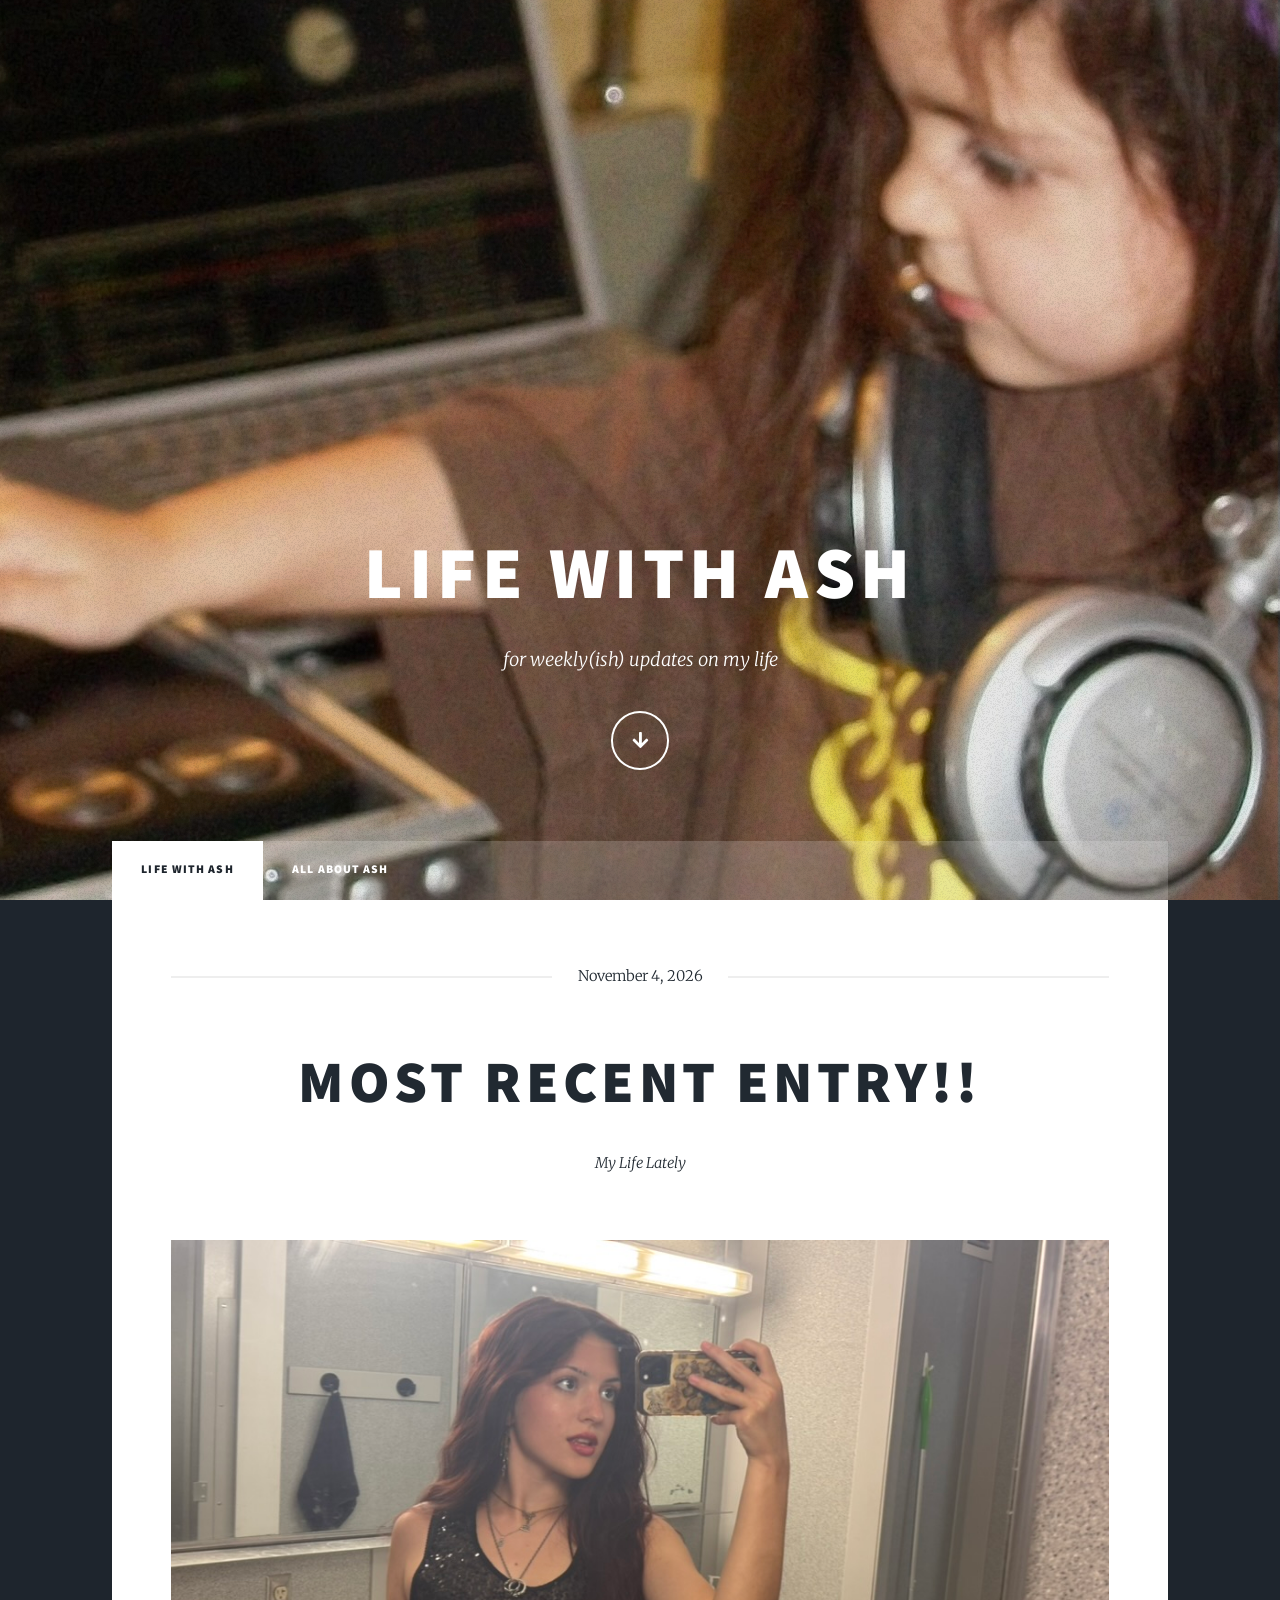
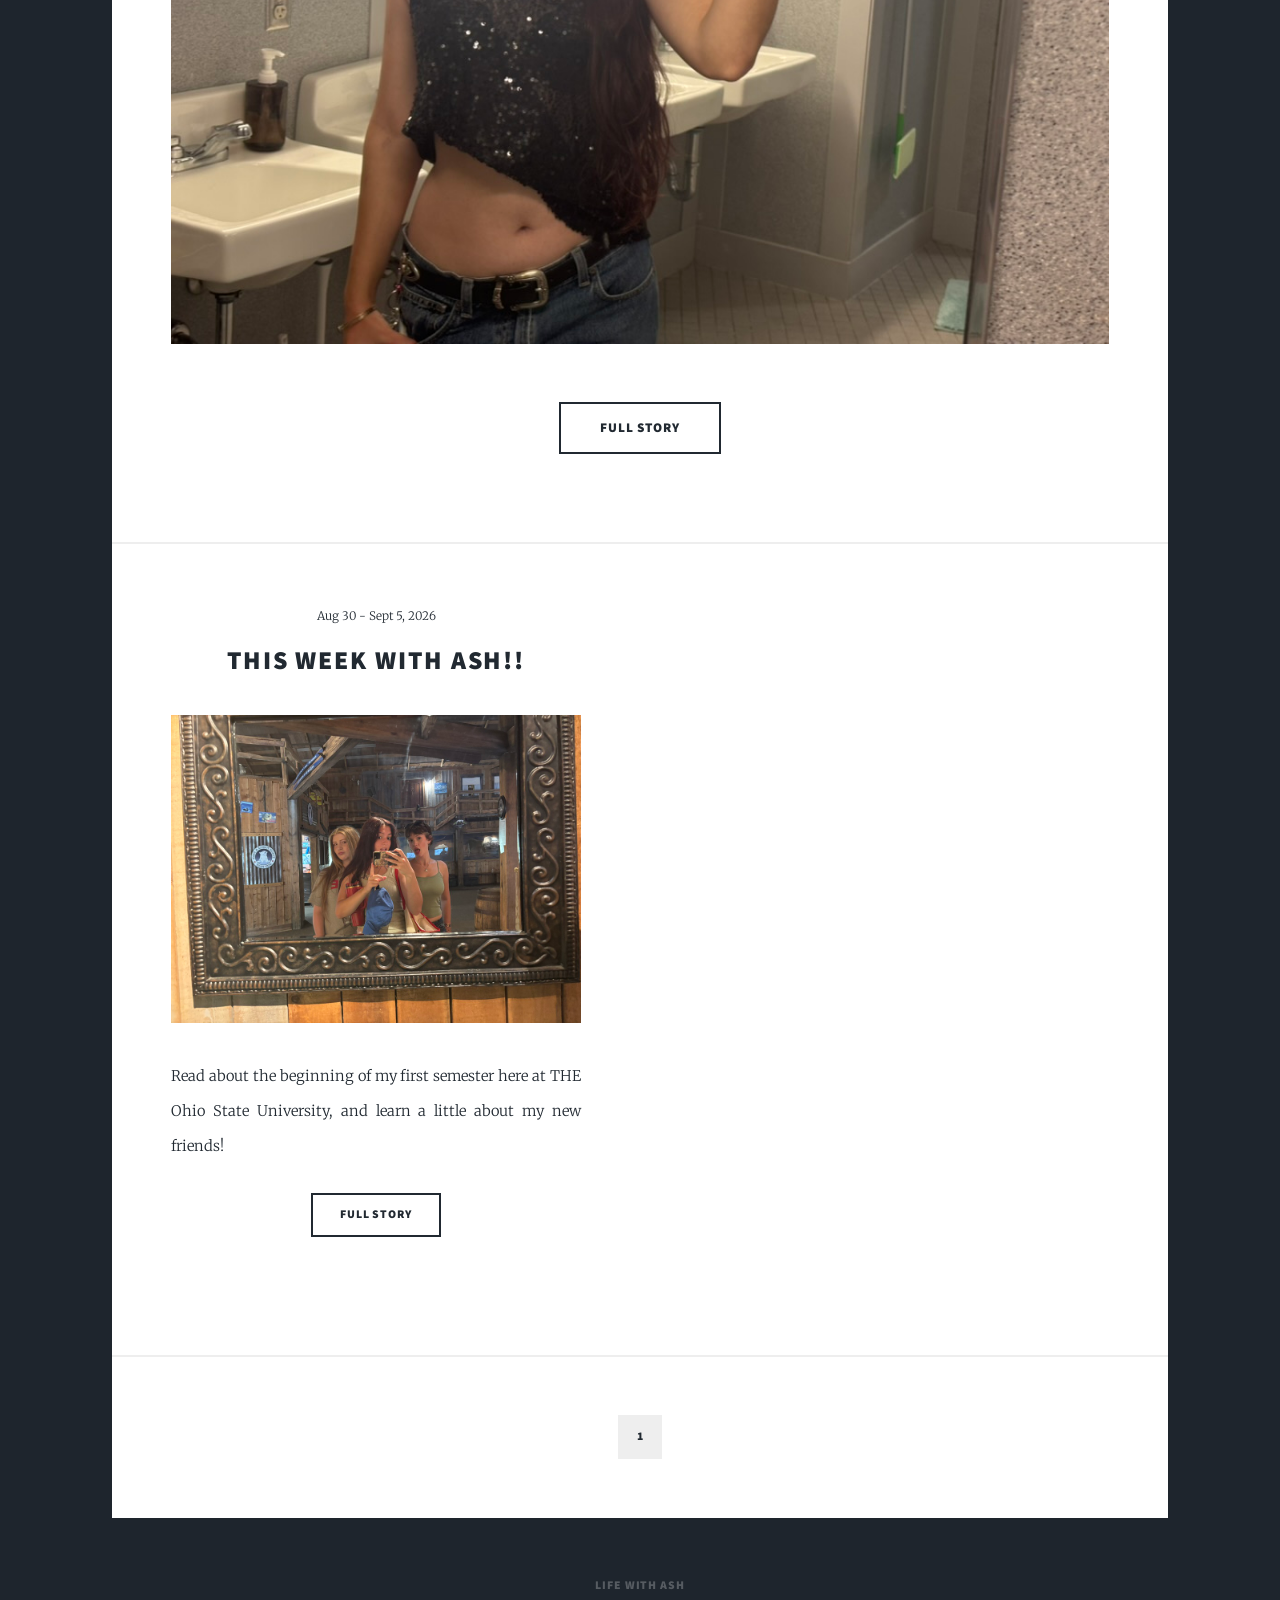
==== index.html @ 91c9fa47 "Third Commit" ====
<!DOCTYPE HTML>
<!--
	Massively by HTML5 UP
	html5up.net | @ajlkn
	Free for personal and commercial use under the CCA 3.0 license (html5up.net/license)
-->
<html>
	<head>
		<title>Life with Ash</title>
		<meta charset="utf-8" />
		<meta name="viewport" content="width=device-width, initial-scale=1, user-scalable=no" />
		<link rel="stylesheet" href="assets/css/main.css" />
		<noscript><link rel="stylesheet" href="assets/css/noscript.css" /></noscript>
	</head>
	<body class="is-preload">

		<!-- Wrapper -->
			<div id="wrapper" class="fade-in">

				<!-- Intro -->
					<div id="intro">
						<h1>Life with Ash</h1>
						<p>for weekly(ish) updates on my life</p>
						<ul class="actions">
							<li><a href="#header" class="button icon solid solo fa-arrow-down scrolly">Continue</a></li>
						</ul>
					</div>

				<!-- Header -->
					<header id="header">
						<a href="index.html" class="logo">Life with Ash</a>
					</header>

				<!-- Nav -->
					<nav id="nav">
						<ul class="links">
							<li class="active"><a href="index.html">Life with Ash</a></li>
							<li><a href="all-about-ash.html">All About Ash</a></li>
						</ul>
					</nav>

				<!-- Main -->
					<div id="main">

						<!-- Featured Post -->
							<article class="post featured">
								<header class="major">
									<span class="date">November 4, 2026</span>
									<h2><a href="second-entry.html">Most Recent Entry!!</a></h2>
									<p>My Life Lately</p>
								</header>
								<a href="second-entry.html" class="image main"><img src="images/SecondEntry/diva.jpeg" alt="" /></a>
								<ul class="actions special">
									<li><a href="second-entry.html" class="button large">Full Story</a></li>
								</ul>
							</article>

						<!-- Posts -->
							<section class="posts">
								<article>
									<header>
										<span class="date">Aug 30 - Sept 5, 2026</span>
										<h2><a href="first-entry.html">This Week With Ash!!</a></h2>
									</header>
									<a href="first-entry.html" class="image fit"><img src="images/FirstEntry/zoo-pic.jpeg" alt="" /></a>
									<p>Read about the beginning of my first semester here at THE Ohio State University, and learn a little about my new friends!</p>
									<ul class="actions special">
										<li><a href="first-entry.html" class="button">Full Story</a></li>
									</ul>
								</article>
							</section>

						<!-- Footer -->
							<footer>
								<div class="pagination">
									<!--<a href="#" class="previous">Prev</a>-->
									<a href="#" class="page active">1</a>
								</div>
							</footer>

					</div>
				<!-- Copyright -->
					<div id="copyright">
						<ul><li>Life with Ash</li></ul>
					</div>

			</div>

		<!-- Scripts -->
			<script src="assets/js/jquery.min.js"></script>
			<script src="assets/js/jquery.scrollex.min.js"></script>
			<script src="assets/js/jquery.scrolly.min.js"></script>
			<script src="assets/js/browser.min.js"></script>
			<script src="assets/js/breakpoints.min.js"></script>
			<script src="assets/js/util.js"></script>
			<script src="assets/js/main.js"></script>

	</body>
</html>
---- assets/css/main.css ----
@import url(fontawesome-all.min.css);
@import url("https://fonts.googleapis.com/css?family=Merriweather:300,700,300italic,700italic|Source+Sans+Pro:900");

/*
	Massively by HTML5 UP
	html5up.net | @ajlkn
	Free for personal and commercial use under the CCA 3.0 license (html5up.net/license)
*/

html, body, div, span, applet, object,
iframe, h1, h2, h3, h4, h5, h6, p, blockquote,
pre, a, abbr, acronym, address, big, cite,
code, del, dfn, em, img, ins, kbd, q, s, samp,
small, strike, strong, sub, sup, tt, var, b,
u, i, center, dl, dt, dd, ol, ul, li, fieldset,
form, label, legend, table, caption, tbody,
tfoot, thead, tr, th, td, article, aside,
canvas, details, embed, figure, figcaption,
footer, header, hgroup, menu, nav, output, ruby,
section, summary, time, mark, audio, video {
	margin: 0;
	padding: 0;
	border: 0;
	font-size: 100%;
	font: inherit;
	vertical-align: baseline;}

article, aside, details, figcaption, figure,
footer, header, hgroup, menu, nav, section {
	display: block;}

body {
	line-height: 1;
}

ol, ul {
	list-style: none;
}

blockquote, q {
	quotes: none;
}

	blockquote:before, blockquote:after, q:before, q:after {
		content: '';
		content: none;
	}

table {
	border-collapse: collapse;
	border-spacing: 0;
}

body {
	-webkit-text-size-adjust: none;
}

mark {
	background-color: transparent;
	color: inherit;
}

input::-moz-focus-inner {
	border: 0;
	padding: 0;
}

input, select, textarea {
	-moz-appearance: none;
	-webkit-appearance: none;
	-ms-appearance: none;
	appearance: none;
}

/* Basic */

	@-ms-viewport {
		width: device-width;
	}

	body {
		-ms-overflow-style: scrollbar;
	}

	@media screen and (max-width: 480px) {

		html, body {
			min-width: 320px;
		}

	}

	html {
		box-sizing: border-box;
	}

	*, *:before, *:after {
		box-sizing: inherit;
	}

	body {
		background-color: #1e252d;
	}

		body.is-preload *, body.is-preload *:before, body.is-preload *:after {
			-moz-animation: none !important;
			-webkit-animation: none !important;
			-ms-animation: none !important;
			animation: none !important;
			-moz-transition: none !important;
			-webkit-transition: none !important;
			-ms-transition: none !important;
			transition: none !important;
		}

/* Type */

	html {
		font-size: 16pt;
	}

		@media screen and (max-width: 1680px) {

			html {
				font-size: 12pt;
			}

		}

		@media screen and (max-width: 1280px) {

			html {
				font-size: 11pt;
			}

		}

		@media screen and (max-width: 360px) {

			html {
				font-size: 10pt;
			}

		}

	body {
		color: #212931;
	}

	body, input, select, textarea {
		font-family: "Merriweather", Georgia, serif;
		font-weight: 300;
		font-size: 1rem;
		line-height: 2.375;
	}

	a {
		-moz-transition: color 0.2s ease-in-out, background-color 0.2s ease-in-out, border-color 0.2s ease-in-out, box-shadow 0.2s ease-in-out;
		-webkit-transition: color 0.2s ease-in-out, background-color 0.2s ease-in-out, border-color 0.2s ease-in-out, box-shadow 0.2s ease-in-out;
		-ms-transition: color 0.2s ease-in-out, background-color 0.2s ease-in-out, border-color 0.2s ease-in-out, box-shadow 0.2s ease-in-out;
		transition: color 0.2s ease-in-out, background-color 0.2s ease-in-out, border-color 0.2s ease-in-out, box-shadow 0.2s ease-in-out;
		border-bottom: dotted 1px;
		text-decoration: none;
	}

		a:hover {
			border-bottom-color: transparent;
		}

	strong, b {
		font-weight: 600;
	}

	em, i {
		font-style: italic;
	}

	p {
		text-align: justify;
		margin: 0 0 2rem 0;
	}

	h1, h2, h3, h4, h5, h6 {
		font-family: "Source Sans Pro", Helvetica, sans-serif;
		font-weight: 900;
		line-height: 1.5;
		letter-spacing: 0.075em;
		text-transform: uppercase;
		margin: 0 0 1rem 0;
	}

		h1 a, h2 a, h3 a, h4 a, h5 a, h6 a {
			border-bottom: 0;
			color: inherit;
			text-decoration: none;
		}

	h1 {
		font-size: 4rem;
		line-height: 1.1;
		margin: 0 0 2rem 0;
	}

	h2 {
		font-size: 1.75rem;
		line-height: 1.3;
		margin: 0 0 1.5rem 0;
	}

	h3 {
		font-size: 1.25rem;
		margin: 0 0 1.5rem 0;
	}

	h4 {
		font-size: 1rem;
	}

	h5 {
		font-size: 0.9rem;
	}

	h6 {
		font-size: 0.8rem;
	}

	sub {
		font-size: 0.8rem;
		position: relative;
		top: 0.5rem;
	}

	sup {
		font-size: 0.8rem;
		position: relative;
		top: -0.5rem;
	}

	blockquote {
		border-left: solid 4px;
		font-style: italic;
		margin: 0 0 2rem 0;
		padding: 0.5rem 0 0.5rem 2rem;
	}

	code {
		border: solid 2px;
		font-family: "Courier New", monospace;
		font-size: 0.9rem;
		margin: 0 0.25rem;
		padding: 0.25rem 0.65rem;
	}

	pre {
		-webkit-overflow-scrolling: touch;
		font-family: "Courier New", monospace;
		font-size: 0.9rem;
		margin: 0 0 2rem 0;
	}

		pre code {
			display: block;
			line-height: 1.75;
			padding: 1rem 1.5rem;
			overflow-x: auto;
		}

	hr {
		border: 0;
		border-bottom: solid 2px;
		margin: 3rem 0;
	}

		hr.major {
			margin: 5rem 0;
		}

	.align-left {
		text-align: left;
	}

	.align-center {
		text-align: center;
	}

	.align-right {
		text-align: right;
	}

	input, select, textarea {
		color: #212931;
	}

	a {
		color: #212931;
		border-bottom-color: rgba(33, 41, 49, 0.5);
	}

		a:hover {
			border-bottom-color: transparent;
			color: #18bfef !important;
		}

	strong, b {
		color: #212931;
	}

	h1, h2, h3, h4, h5, h6 {
		color: #212931;
	}

	blockquote {
		border-left-color: #eeeeee;
	}

	code {
		background: rgba(220, 220, 220, 0.25);
		border-color: #eeeeee;
	}

	hr {
		border-bottom-color: #eeeeee;
	}

/* Row */

	.row {
		display: flex;
		flex-wrap: wrap;
		box-sizing: border-box;
		align-items: stretch;
	}

		.row > * {
			box-sizing: border-box;
		}

		.row.gtr-uniform > * > :last-child {
			margin-bottom: 0;
		}

		.row.aln-left {
			justify-content: flex-start;
		}

		.row.aln-center {
			justify-content: center;
		}

		.row.aln-right {
			justify-content: flex-end;
		}

		.row.aln-top {
			align-items: flex-start;
		}

		.row.aln-middle {
			align-items: center;
		}

		.row.aln-bottom {
			align-items: flex-end;
		}

		.row > .imp {
			order: -1;
		}

		.row > .col-1 {
			width: 8.33333%;
		}

		.row > .off-1 {
			margin-left: 8.33333%;
		}

		.row > .col-2 {
			width: 16.66667%;
		}

		.row > .off-2 {
			margin-left: 16.66667%;
		}

		.row > .col-3 {
			width: 25%;
		}

		.row > .off-3 {
			margin-left: 25%;
		}

		.row > .col-4 {
			width: 33.33333%;
		}

		.row > .off-4 {
			margin-left: 33.33333%;
		}

		.row > .col-5 {
			width: 41.66667%;
		}

		.row > .off-5 {
			margin-left: 41.66667%;
		}

		.row > .col-6 {
			width: 50%;
		}

		.row > .off-6 {
			margin-left: 50%;
		}

		.row > .col-7 {
			width: 58.33333%;
		}

		.row > .off-7 {
			margin-left: 58.33333%;
		}

		.row > .col-8 {
			width: 66.66667%;
		}

		.row > .off-8 {
			margin-left: 66.66667%;
		}

		.row > .col-9 {
			width: 75%;
		}

		.row > .off-9 {
			margin-left: 75%;
		}

		.row > .col-10 {
			width: 83.33333%;
		}

		.row > .off-10 {
			margin-left: 83.33333%;
		}

		.row > .col-11 {
			width: 91.66667%;
		}

		.row > .off-11 {
			margin-left: 91.66667%;
		}

		.row > .col-12 {
			width: 100%;
		}

		.row > .off-12 {
			margin-left: 100%;
		}

		.row.gtr-0 {
			margin-top: 0;
			margin-left: 0rem;
		}

			.row.gtr-0 > * {
				padding: 0 0 0 0rem;
			}

			.row.gtr-0.gtr-uniform {
				margin-top: 0rem;
			}

				.row.gtr-0.gtr-uniform > * {
					padding-top: 0rem;
				}

		.row.gtr-25 {
			margin-top: 0;
			margin-left: -0.375rem;
		}

			.row.gtr-25 > * {
				padding: 0 0 0 0.375rem;
			}

			.row.gtr-25.gtr-uniform {
				margin-top: -0.375rem;
			}

				.row.gtr-25.gtr-uniform > * {
					padding-top: 0.375rem;
				}

		.row.gtr-50 {
			margin-top: 0;
			margin-left: -0.75rem;
		}

			.row.gtr-50 > * {
				padding: 0 0 0 0.75rem;
			}

			.row.gtr-50.gtr-uniform {
				margin-top: -0.75rem;
			}

				.row.gtr-50.gtr-uniform > * {
					padding-top: 0.75rem;
				}

		.row {
			margin-top: 0;
			margin-left: -1.5rem;
		}

			.row > * {
				padding: 0 0 0 1.5rem;
			}

			.row.gtr-uniform {
				margin-top: -1.5rem;
			}

				.row.gtr-uniform > * {
					padding-top: 1.5rem;
				}

		.row.gtr-150 {
			margin-top: 0;
			margin-left: -2.25rem;
		}

			.row.gtr-150 > * {
				padding: 0 0 0 2.25rem;
			}

			.row.gtr-150.gtr-uniform {
				margin-top: -2.25rem;
			}

				.row.gtr-150.gtr-uniform > * {
					padding-top: 2.25rem;
				}

		.row.gtr-200 {
			margin-top: 0;
			margin-left: -3rem;
		}

			.row.gtr-200 > * {
				padding: 0 0 0 3rem;
			}

			.row.gtr-200.gtr-uniform {
				margin-top: -3rem;
			}

				.row.gtr-200.gtr-uniform > * {
					padding-top: 3rem;
				}

		@media screen and (max-width: 1680px) {

			.row {
				display: flex;
				flex-wrap: wrap;
				box-sizing: border-box;
				align-items: stretch;
			}

				.row > * {
					box-sizing: border-box;
				}

				.row.gtr-uniform > * > :last-child {
					margin-bottom: 0;
				}

				.row.aln-left {
					justify-content: flex-start;
				}

				.row.aln-center {
					justify-content: center;
				}

				.row.aln-right {
					justify-content: flex-end;
				}

				.row.aln-top {
					align-items: flex-start;
				}

				.row.aln-middle {
					align-items: center;
				}

				.row.aln-bottom {
					align-items: flex-end;
				}

				.row > .imp-xlarge {
					order: -1;
				}

				.row > .col-1-xlarge {
					width: 8.33333%;
				}

				.row > .off-1-xlarge {
					margin-left: 8.33333%;
				}

				.row > .col-2-xlarge {
					width: 16.66667%;
				}

				.row > .off-2-xlarge {
					margin-left: 16.66667%;
				}

				.row > .col-3-xlarge {
					width: 25%;
				}

				.row > .off-3-xlarge {
					margin-left: 25%;
				}

				.row > .col-4-xlarge {
					width: 33.33333%;
				}

				.row > .off-4-xlarge {
					margin-left: 33.33333%;
				}

				.row > .col-5-xlarge {
					width: 41.66667%;
				}

				.row > .off-5-xlarge {
					margin-left: 41.66667%;
				}

				.row > .col-6-xlarge {
					width: 50%;
				}

				.row > .off-6-xlarge {
					margin-left: 50%;
				}

				.row > .col-7-xlarge {
					width: 58.33333%;
				}

				.row > .off-7-xlarge {
					margin-left: 58.33333%;
				}

				.row > .col-8-xlarge {
					width: 66.66667%;
				}

				.row > .off-8-xlarge {
					margin-left: 66.66667%;
				}

				.row > .col-9-xlarge {
					width: 75%;
				}

				.row > .off-9-xlarge {
					margin-left: 75%;
				}

				.row > .col-10-xlarge {
					width: 83.33333%;
				}

				.row > .off-10-xlarge {
					margin-left: 83.33333%;
				}

				.row > .col-11-xlarge {
					width: 91.66667%;
				}

				.row > .off-11-xlarge {
					margin-left: 91.66667%;
				}

				.row > .col-12-xlarge {
					width: 100%;
				}

				.row > .off-12-xlarge {
					margin-left: 100%;
				}

				.row.gtr-0 {
					margin-top: 0;
					margin-left: 0rem;
				}

					.row.gtr-0 > * {
						padding: 0 0 0 0rem;
					}

					.row.gtr-0.gtr-uniform {
						margin-top: 0rem;
					}

						.row.gtr-0.gtr-uniform > * {
							padding-top: 0rem;
						}

				.row.gtr-25 {
					margin-top: 0;
					margin-left: -0.375rem;
				}

					.row.gtr-25 > * {
						padding: 0 0 0 0.375rem;
					}

					.row.gtr-25.gtr-uniform {
						margin-top: -0.375rem;
					}

						.row.gtr-25.gtr-uniform > * {
							padding-top: 0.375rem;
						}

				.row.gtr-50 {
					margin-top: 0;
					margin-left: -0.75rem;
				}

					.row.gtr-50 > * {
						padding: 0 0 0 0.75rem;
					}

					.row.gtr-50.gtr-uniform {
						margin-top: -0.75rem;
					}

						.row.gtr-50.gtr-uniform > * {
							padding-top: 0.75rem;
						}

				.row {
					margin-top: 0;
					margin-left: -1.5rem;
				}

					.row > * {
						padding: 0 0 0 1.5rem;
					}

					.row.gtr-uniform {
						margin-top: -1.5rem;
					}

						.row.gtr-uniform > * {
							padding-top: 1.5rem;
						}

				.row.gtr-150 {
					margin-top: 0;
					margin-left: -2.25rem;
				}

					.row.gtr-150 > * {
						padding: 0 0 0 2.25rem;
					}

					.row.gtr-150.gtr-uniform {
						margin-top: -2.25rem;
					}

						.row.gtr-150.gtr-uniform > * {
							padding-top: 2.25rem;
						}

				.row.gtr-200 {
					margin-top: 0;
					margin-left: -3rem;
				}

					.row.gtr-200 > * {
						padding: 0 0 0 3rem;
					}

					.row.gtr-200.gtr-uniform {
						margin-top: -3rem;
					}

						.row.gtr-200.gtr-uniform > * {
							padding-top: 3rem;
						}

		}

		@media screen and (max-width: 1280px) {

			.row {
				display: flex;
				flex-wrap: wrap;
				box-sizing: border-box;
				align-items: stretch;
			}

				.row > * {
					box-sizing: border-box;
				}

				.row.gtr-uniform > * > :last-child {
					margin-bottom: 0;
				}

				.row.aln-left {
					justify-content: flex-start;
				}

				.row.aln-center {
					justify-content: center;
				}

				.row.aln-right {
					justify-content: flex-end;
				}

				.row.aln-top {
					align-items: flex-start;
				}

				.row.aln-middle {
					align-items: center;
				}

				.row.aln-bottom {
					align-items: flex-end;
				}

				.row > .imp-large {
					order: -1;
				}

				.row > .col-1-large {
					width: 8.33333%;
				}

				.row > .off-1-large {
					margin-left: 8.33333%;
				}

				.row > .col-2-large {
					width: 16.66667%;
				}

				.row > .off-2-large {
					margin-left: 16.66667%;
				}

				.row > .col-3-large {
					width: 25%;
				}

				.row > .off-3-large {
					margin-left: 25%;
				}

				.row > .col-4-large {
					width: 33.33333%;
				}

				.row > .off-4-large {
					margin-left: 33.33333%;
				}

				.row > .col-5-large {
					width: 41.66667%;
				}

				.row > .off-5-large {
					margin-left: 41.66667%;
				}

				.row > .col-6-large {
					width: 50%;
				}

				.row > .off-6-large {
					margin-left: 50%;
				}

				.row > .col-7-large {
					width: 58.33333%;
				}

				.row > .off-7-large {
					margin-left: 58.33333%;
				}

				.row > .col-8-large {
					width: 66.66667%;
				}

				.row > .off-8-large {
					margin-left: 66.66667%;
				}

				.row > .col-9-large {
					width: 75%;
				}

				.row > .off-9-large {
					margin-left: 75%;
				}

				.row > .col-10-large {
					width: 83.33333%;
				}

				.row > .off-10-large {
					margin-left: 83.33333%;
				}

				.row > .col-11-large {
					width: 91.66667%;
				}

				.row > .off-11-large {
					margin-left: 91.66667%;
				}

				.row > .col-12-large {
					width: 100%;
				}

				.row > .off-12-large {
					margin-left: 100%;
				}

				.row.gtr-0 {
					margin-top: 0;
					margin-left: 0rem;
				}

					.row.gtr-0 > * {
						padding: 0 0 0 0rem;
					}

					.row.gtr-0.gtr-uniform {
						margin-top: 0rem;
					}

						.row.gtr-0.gtr-uniform > * {
							padding-top: 0rem;
						}

				.row.gtr-25 {
					margin-top: 0;
					margin-left: -0.375rem;
				}

					.row.gtr-25 > * {
						padding: 0 0 0 0.375rem;
					}

					.row.gtr-25.gtr-uniform {
						margin-top: -0.375rem;
					}

						.row.gtr-25.gtr-uniform > * {
							padding-top: 0.375rem;
						}

				.row.gtr-50 {
					margin-top: 0;
					margin-left: -0.75rem;
				}

					.row.gtr-50 > * {
						padding: 0 0 0 0.75rem;
					}

					.row.gtr-50.gtr-uniform {
						margin-top: -0.75rem;
					}

						.row.gtr-50.gtr-uniform > * {
							padding-top: 0.75rem;
						}

				.row {
					margin-top: 0;
					margin-left: -1.5rem;
				}

					.row > * {
						padding: 0 0 0 1.5rem;
					}

					.row.gtr-uniform {
						margin-top: -1.5rem;
					}

						.row.gtr-uniform > * {
							padding-top: 1.5rem;
						}

				.row.gtr-150 {
					margin-top: 0;
					margin-left: -2.25rem;
				}

					.row.gtr-150 > * {
						padding: 0 0 0 2.25rem;
					}

					.row.gtr-150.gtr-uniform {
						margin-top: -2.25rem;
					}

						.row.gtr-150.gtr-uniform > * {
							padding-top: 2.25rem;
						}

				.row.gtr-200 {
					margin-top: 0;
					margin-left: -3rem;
				}

					.row.gtr-200 > * {
						padding: 0 0 0 3rem;
					}

					.row.gtr-200.gtr-uniform {
						margin-top: -3rem;
					}

						.row.gtr-200.gtr-uniform > * {
							padding-top: 3rem;
						}

		}

		@media screen and (max-width: 980px) {

			.row {
				display: flex;
				flex-wrap: wrap;
				box-sizing: border-box;
				align-items: stretch;
			}

				.row > * {
					box-sizing: border-box;
				}

				.row.gtr-uniform > * > :last-child {
					margin-bottom: 0;
				}

				.row.aln-left {
					justify-content: flex-start;
				}

				.row.aln-center {
					justify-content: center;
				}

				.row.aln-right {
					justify-content: flex-end;
				}

				.row.aln-top {
					align-items: flex-start;
				}

				.row.aln-middle {
					align-items: center;
				}

				.row.aln-bottom {
					align-items: flex-end;
				}

				.row > .imp-medium {
					order: -1;
				}

				.row > .col-1-medium {
					width: 8.33333%;
				}

				.row > .off-1-medium {
					margin-left: 8.33333%;
				}

				.row > .col-2-medium {
					width: 16.66667%;
				}

				.row > .off-2-medium {
					margin-left: 16.66667%;
				}

				.row > .col-3-medium {
					width: 25%;
				}

				.row > .off-3-medium {
					margin-left: 25%;
				}

				.row > .col-4-medium {
					width: 33.33333%;
				}

				.row > .off-4-medium {
					margin-left: 33.33333%;
				}

				.row > .col-5-medium {
					width: 41.66667%;
				}

				.row > .off-5-medium {
					margin-left: 41.66667%;
				}

				.row > .col-6-medium {
					width: 50%;
				}

				.row > .off-6-medium {
					margin-left: 50%;
				}

				.row > .col-7-medium {
					width: 58.33333%;
				}

				.row > .off-7-medium {
					margin-left: 58.33333%;
				}

				.row > .col-8-medium {
					width: 66.66667%;
				}

				.row > .off-8-medium {
					margin-left: 66.66667%;
				}

				.row > .col-9-medium {
					width: 75%;
				}

				.row > .off-9-medium {
					margin-left: 75%;
				}

				.row > .col-10-medium {
					width: 83.33333%;
				}

				.row > .off-10-medium {
					margin-left: 83.33333%;
				}

				.row > .col-11-medium {
					width: 91.66667%;
				}

				.row > .off-11-medium {
					margin-left: 91.66667%;
				}

				.row > .col-12-medium {
					width: 100%;
				}

				.row > .off-12-medium {
					margin-left: 100%;
				}

				.row.gtr-0 {
					margin-top: 0;
					margin-left: 0rem;
				}

					.row.gtr-0 > * {
						padding: 0 0 0 0rem;
					}

					.row.gtr-0.gtr-uniform {
						margin-top: 0rem;
					}

						.row.gtr-0.gtr-uniform > * {
							padding-top: 0rem;
						}

				.row.gtr-25 {
					margin-top: 0;
					margin-left: -0.375rem;
				}

					.row.gtr-25 > * {
						padding: 0 0 0 0.375rem;
					}

					.row.gtr-25.gtr-uniform {
						margin-top: -0.375rem;
					}

						.row.gtr-25.gtr-uniform > * {
							padding-top: 0.375rem;
						}

				.row.gtr-50 {
					margin-top: 0;
					margin-left: -0.75rem;
				}

					.row.gtr-50 > * {
						padding: 0 0 0 0.75rem;
					}

					.row.gtr-50.gtr-uniform {
						margin-top: -0.75rem;
					}

						.row.gtr-50.gtr-uniform > * {
							padding-top: 0.75rem;
						}

				.row {
					margin-top: 0;
					margin-left: -1.5rem;
				}

					.row > * {
						padding: 0 0 0 1.5rem;
					}

					.row.gtr-uniform {
						margin-top: -1.5rem;
					}

						.row.gtr-uniform > * {
							padding-top: 1.5rem;
						}

				.row.gtr-150 {
					margin-top: 0;
					margin-left: -2.25rem;
				}

					.row.gtr-150 > * {
						padding: 0 0 0 2.25rem;
					}

					.row.gtr-150.gtr-uniform {
						margin-top: -2.25rem;
					}

						.row.gtr-150.gtr-uniform > * {
							padding-top: 2.25rem;
						}

				.row.gtr-200 {
					margin-top: 0;
					margin-left: -3rem;
				}

					.row.gtr-200 > * {
						padding: 0 0 0 3rem;
					}

					.row.gtr-200.gtr-uniform {
						margin-top: -3rem;
					}

						.row.gtr-200.gtr-uniform > * {
							padding-top: 3rem;
						}

		}

		@media screen and (max-width: 736px) {

			.row {
				display: flex;
				flex-wrap: wrap;
				box-sizing: border-box;
				align-items: stretch;
			}

				.row > * {
					box-sizing: border-box;
				}

				.row.gtr-uniform > * > :last-child {
					margin-bottom: 0;
				}

				.row.aln-left {
					justify-content: flex-start;
				}

				.row.aln-center {
					justify-content: center;
				}

				.row.aln-right {
					justify-content: flex-end;
				}

				.row.aln-top {
					align-items: flex-start;
				}

				.row.aln-middle {
					align-items: center;
				}

				.row.aln-bottom {
					align-items: flex-end;
				}

				.row > .imp-small {
					order: -1;
				}

				.row > .col-1-small {
					width: 8.33333%;
				}

				.row > .off-1-small {
					margin-left: 8.33333%;
				}

				.row > .col-2-small {
					width: 16.66667%;
				}

				.row > .off-2-small {
					margin-left: 16.66667%;
				}

				.row > .col-3-small {
					width: 25%;
				}

				.row > .off-3-small {
					margin-left: 25%;
				}

				.row > .col-4-small {
					width: 33.33333%;
				}

				.row > .off-4-small {
					margin-left: 33.33333%;
				}

				.row > .col-5-small {
					width: 41.66667%;
				}

				.row > .off-5-small {
					margin-left: 41.66667%;
				}

				.row > .col-6-small {
					width: 50%;
				}

				.row > .off-6-small {
					margin-left: 50%;
				}

				.row > .col-7-small {
					width: 58.33333%;
				}

				.row > .off-7-small {
					margin-left: 58.33333%;
				}

				.row > .col-8-small {
					width: 66.66667%;
				}

				.row > .off-8-small {
					margin-left: 66.66667%;
				}

				.row > .col-9-small {
					width: 75%;
				}

				.row > .off-9-small {
					margin-left: 75%;
				}

				.row > .col-10-small {
					width: 83.33333%;
				}

				.row > .off-10-small {
					margin-left: 83.33333%;
				}

				.row > .col-11-small {
					width: 91.66667%;
				}

				.row > .off-11-small {
					margin-left: 91.66667%;
				}

				.row > .col-12-small {
					width: 100%;
				}

				.row > .off-12-small {
					margin-left: 100%;
				}

				.row.gtr-0 {
					margin-top: 0;
					margin-left: 0rem;
				}

					.row.gtr-0 > * {
						padding: 0 0 0 0rem;
					}

					.row.gtr-0.gtr-uniform {
						margin-top: 0rem;
					}

						.row.gtr-0.gtr-uniform > * {
							padding-top: 0rem;
						}

				.row.gtr-25 {
					margin-top: 0;
					margin-left: -0.375rem;
				}

					.row.gtr-25 > * {
						padding: 0 0 0 0.375rem;
					}

					.row.gtr-25.gtr-uniform {
						margin-top: -0.375rem;
					}

						.row.gtr-25.gtr-uniform > * {
							padding-top: 0.375rem;
						}

				.row.gtr-50 {
					margin-top: 0;
					margin-left: -0.75rem;
				}

					.row.gtr-50 > * {
						padding: 0 0 0 0.75rem;
					}

					.row.gtr-50.gtr-uniform {
						margin-top: -0.75rem;
					}

						.row.gtr-50.gtr-uniform > * {
							padding-top: 0.75rem;
						}

				.row {
					margin-top: 0;
					margin-left: -1.5rem;
				}

					.row > * {
						padding: 0 0 0 1.5rem;
					}

					.row.gtr-uniform {
						margin-top: -1.5rem;
					}

						.row.gtr-uniform > * {
							padding-top: 1.5rem;
						}

				.row.gtr-150 {
					margin-top: 0;
					margin-left: -2.25rem;
				}

					.row.gtr-150 > * {
						padding: 0 0 0 2.25rem;
					}

					.row.gtr-150.gtr-uniform {
						margin-top: -2.25rem;
					}

						.row.gtr-150.gtr-uniform > * {
							padding-top: 2.25rem;
						}

				.row.gtr-200 {
					margin-top: 0;
					margin-left: -3rem;
				}

					.row.gtr-200 > * {
						padding: 0 0 0 3rem;
					}

					.row.gtr-200.gtr-uniform {
						margin-top: -3rem;
					}

						.row.gtr-200.gtr-uniform > * {
							padding-top: 3rem;
						}

		}

		@media screen and (max-width: 480px) {

			.row {
				display: flex;
				flex-wrap: wrap;
				box-sizing: border-box;
				align-items: stretch;
			}

				.row > * {
					box-sizing: border-box;
				}

				.row.gtr-uniform > * > :last-child {
					margin-bottom: 0;
				}

				.row.aln-left {
					justify-content: flex-start;
				}

				.row.aln-center {
					justify-content: center;
				}

				.row.aln-right {
					justify-content: flex-end;
				}

				.row.aln-top {
					align-items: flex-start;
				}

				.row.aln-middle {
					align-items: center;
				}

				.row.aln-bottom {
					align-items: flex-end;
				}

				.row > .imp-xsmall {
					order: -1;
				}

				.row > .col-1-xsmall {
					width: 8.33333%;
				}

				.row > .off-1-xsmall {
					margin-left: 8.33333%;
				}

				.row > .col-2-xsmall {
					width: 16.66667%;
				}

				.row > .off-2-xsmall {
					margin-left: 16.66667%;
				}

				.row > .col-3-xsmall {
					width: 25%;
				}

				.row > .off-3-xsmall {
					margin-left: 25%;
				}

				.row > .col-4-xsmall {
					width: 33.33333%;
				}

				.row > .off-4-xsmall {
					margin-left: 33.33333%;
				}

				.row > .col-5-xsmall {
					width: 41.66667%;
				}

				.row > .off-5-xsmall {
					margin-left: 41.66667%;
				}

				.row > .col-6-xsmall {
					width: 50%;
				}

				.row > .off-6-xsmall {
					margin-left: 50%;
				}

				.row > .col-7-xsmall {
					width: 58.33333%;
				}

				.row > .off-7-xsmall {
					margin-left: 58.33333%;
				}

				.row > .col-8-xsmall {
					width: 66.66667%;
				}

				.row > .off-8-xsmall {
					margin-left: 66.66667%;
				}

				.row > .col-9-xsmall {
					width: 75%;
				}

				.row > .off-9-xsmall {
					margin-left: 75%;
				}

				.row > .col-10-xsmall {
					width: 83.33333%;
				}

				.row > .off-10-xsmall {
					margin-left: 83.33333%;
				}

				.row > .col-11-xsmall {
					width: 91.66667%;
				}

				.row > .off-11-xsmall {
					margin-left: 91.66667%;
				}

				.row > .col-12-xsmall {
					width: 100%;
				}

				.row > .off-12-xsmall {
					margin-left: 100%;
				}

				.row.gtr-0 {
					margin-top: 0;
					margin-left: 0rem;
				}

					.row.gtr-0 > * {
						padding: 0 0 0 0rem;
					}

					.row.gtr-0.gtr-uniform {
						margin-top: 0rem;
					}

						.row.gtr-0.gtr-uniform > * {
							padding-top: 0rem;
						}

				.row.gtr-25 {
					margin-top: 0;
					margin-left: -0.375rem;
				}

					.row.gtr-25 > * {
						padding: 0 0 0 0.375rem;
					}

					.row.gtr-25.gtr-uniform {
						margin-top: -0.375rem;
					}

						.row.gtr-25.gtr-uniform > * {
							padding-top: 0.375rem;
						}

				.row.gtr-50 {
					margin-top: 0;
					margin-left: -0.75rem;
				}

					.row.gtr-50 > * {
						padding: 0 0 0 0.75rem;
					}

					.row.gtr-50.gtr-uniform {
						margin-top: -0.75rem;
					}

						.row.gtr-50.gtr-uniform > * {
							padding-top: 0.75rem;
						}

				.row {
					margin-top: 0;
					margin-left: -1.5rem;
				}

					.row > * {
						padding: 0 0 0 1.5rem;
					}

					.row.gtr-uniform {
						margin-top: -1.5rem;
					}

						.row.gtr-uniform > * {
							padding-top: 1.5rem;
						}

				.row.gtr-150 {
					margin-top: 0;
					margin-left: -2.25rem;
				}

					.row.gtr-150 > * {
						padding: 0 0 0 2.25rem;
					}

					.row.gtr-150.gtr-uniform {
						margin-top: -2.25rem;
					}

						.row.gtr-150.gtr-uniform > * {
							padding-top: 2.25rem;
						}

				.row.gtr-200 {
					margin-top: 0;
					margin-left: -3rem;
				}

					.row.gtr-200 > * {
						padding: 0 0 0 3rem;
					}

					.row.gtr-200.gtr-uniform {
						margin-top: -3rem;
					}

						.row.gtr-200.gtr-uniform > * {
							padding-top: 3rem;
						}

		}

		@media screen and (max-width: 360px) {

			.row {
				display: flex;
				flex-wrap: wrap;
				box-sizing: border-box;
				align-items: stretch;
			}

				.row > * {
					box-sizing: border-box;
				}

				.row.gtr-uniform > * > :last-child {
					margin-bottom: 0;
				}

				.row.aln-left {
					justify-content: flex-start;
				}

				.row.aln-center {
					justify-content: center;
				}

				.row.aln-right {
					justify-content: flex-end;
				}

				.row.aln-top {
					align-items: flex-start;
				}

				.row.aln-middle {
					align-items: center;
				}

				.row.aln-bottom {
					align-items: flex-end;
				}

				.row > .imp-xxsmall {
					order: -1;
				}

				.row > .col-1-xxsmall {
					width: 8.33333%;
				}

				.row > .off-1-xxsmall {
					margin-left: 8.33333%;
				}

				.row > .col-2-xxsmall {
					width: 16.66667%;
				}

				.row > .off-2-xxsmall {
					margin-left: 16.66667%;
				}

				.row > .col-3-xxsmall {
					width: 25%;
				}

				.row > .off-3-xxsmall {
					margin-left: 25%;
				}

				.row > .col-4-xxsmall {
					width: 33.33333%;
				}

				.row > .off-4-xxsmall {
					margin-left: 33.33333%;
				}

				.row > .col-5-xxsmall {
					width: 41.66667%;
				}

				.row > .off-5-xxsmall {
					margin-left: 41.66667%;
				}

				.row > .col-6-xxsmall {
					width: 50%;
				}

				.row > .off-6-xxsmall {
					margin-left: 50%;
				}

				.row > .col-7-xxsmall {
					width: 58.33333%;
				}

				.row > .off-7-xxsmall {
					margin-left: 58.33333%;
				}

				.row > .col-8-xxsmall {
					width: 66.66667%;
				}

				.row > .off-8-xxsmall {
					margin-left: 66.66667%;
				}

				.row > .col-9-xxsmall {
					width: 75%;
				}

				.row > .off-9-xxsmall {
					margin-left: 75%;
				}

				.row > .col-10-xxsmall {
					width: 83.33333%;
				}

				.row > .off-10-xxsmall {
					margin-left: 83.33333%;
				}

				.row > .col-11-xxsmall {
					width: 91.66667%;
				}

				.row > .off-11-xxsmall {
					margin-left: 91.66667%;
				}

				.row > .col-12-xxsmall {
					width: 100%;
				}

				.row > .off-12-xxsmall {
					margin-left: 100%;
				}

				.row.gtr-0 {
					margin-top: 0;
					margin-left: 0rem;
				}

					.row.gtr-0 > * {
						padding: 0 0 0 0rem;
					}

					.row.gtr-0.gtr-uniform {
						margin-top: 0rem;
					}

						.row.gtr-0.gtr-uniform > * {
							padding-top: 0rem;
						}

				.row.gtr-25 {
					margin-top: 0;
					margin-left: -0.375rem;
				}

					.row.gtr-25 > * {
						padding: 0 0 0 0.375rem;
					}

					.row.gtr-25.gtr-uniform {
						margin-top: -0.375rem;
					}

						.row.gtr-25.gtr-uniform > * {
							padding-top: 0.375rem;
						}

				.row.gtr-50 {
					margin-top: 0;
					margin-left: -0.75rem;
				}

					.row.gtr-50 > * {
						padding: 0 0 0 0.75rem;
					}

					.row.gtr-50.gtr-uniform {
						margin-top: -0.75rem;
					}

						.row.gtr-50.gtr-uniform > * {
							padding-top: 0.75rem;
						}

				.row {
					margin-top: 0;
					margin-left: -1.5rem;
				}

					.row > * {
						padding: 0 0 0 1.5rem;
					}

					.row.gtr-uniform {
						margin-top: -1.5rem;
					}

						.row.gtr-uniform > * {
							padding-top: 1.5rem;
						}

				.row.gtr-150 {
					margin-top: 0;
					margin-left: -2.25rem;
				}

					.row.gtr-150 > * {
						padding: 0 0 0 2.25rem;
					}

					.row.gtr-150.gtr-uniform {
						margin-top: -2.25rem;
					}

						.row.gtr-150.gtr-uniform > * {
							padding-top: 2.25rem;
						}

				.row.gtr-200 {
					margin-top: 0;
					margin-left: -3rem;
				}

					.row.gtr-200 > * {
						padding: 0 0 0 3rem;
					}

					.row.gtr-200.gtr-uniform {
						margin-top: -3rem;
					}

						.row.gtr-200.gtr-uniform > * {
							padding-top: 3rem;
						}

		}

/* Box */

	.box {
		border: solid 2px;
		margin-bottom: 2rem;
		padding: 1.5rem;
	}

		.box > :last-child,
		.box > :last-child > :last-child,
		.box > :last-child > :last-child > :last-child {
			margin-bottom: 0;
		}

		.box.alt {
			border: 0;
			border-radius: 0;
			padding: 0;
		}

	.box {
		border-color: #eeeeee;
	}

/* Button */

	input[type="submit"],
	input[type="reset"],
	input[type="button"],
	button,
	.button {
		-moz-appearance: none;
		-webkit-appearance: none;
		-ms-appearance: none;
		appearance: none;
		-moz-transition: background-color 0.2s ease-in-out, box-shadow 0.2s ease-in-out, color 0.2s ease-in-out;
		-webkit-transition: background-color 0.2s ease-in-out, box-shadow 0.2s ease-in-out, color 0.2s ease-in-out;
		-ms-transition: background-color 0.2s ease-in-out, box-shadow 0.2s ease-in-out, color 0.2s ease-in-out;
		transition: background-color 0.2s ease-in-out, box-shadow 0.2s ease-in-out, color 0.2s ease-in-out;
		border: 0;
		border-radius: 0;
		cursor: pointer;
		display: inline-block;
		font-family: "Source Sans Pro", Helvetica, sans-serif;
		font-size: 0.8rem;
		font-weight: 900;
		letter-spacing: 0.075em;
		height: 3rem;
		line-height: 3rem;
		padding: 0 2rem;
		text-align: center;
		text-decoration: none;
		text-transform: uppercase;
		white-space: nowrap;
	}

		input[type="submit"].icon:before,
		input[type="reset"].icon:before,
		input[type="button"].icon:before,
		button.icon:before,
		.button.icon:before {
			margin-right: 0.5rem;
		}

		input[type="submit"].icon.solo,
		input[type="reset"].icon.solo,
		input[type="button"].icon.solo,
		button.icon.solo,
		.button.icon.solo {
			position: relative;
			width: 4rem;
			height: 4rem;
			line-height: 4rem;
			border-radius: 4rem;
			text-indent: 4rem;
			overflow: hidden;
			padding: 0;
			white-space: nowrap;
		}

			input[type="submit"].icon.solo:before,
			input[type="reset"].icon.solo:before,
			input[type="button"].icon.solo:before,
			button.icon.solo:before,
			.button.icon.solo:before {
				position: absolute;
				display: block;
				top: 0;
				left: 0;
				width: inherit;
				height: inherit;
				line-height: inherit;
				font-size: 1.25rem;
				margin-right: 0;
				text-align: center;
				text-indent: 0;
			}

		input[type="submit"].fit,
		input[type="reset"].fit,
		input[type="button"].fit,
		button.fit,
		.button.fit {
			width: 100%;
		}

		input[type="submit"].small,
		input[type="reset"].small,
		input[type="button"].small,
		button.small,
		.button.small {
			font-size: 0.7rem;
			height: 2.5rem;
			line-height: 2.5rem;
			padding: 0 1.5rem;
		}

		input[type="submit"].large,
		input[type="reset"].large,
		input[type="button"].large,
		button.large,
		.button.large {
			font-size: 0.9rem;
			height: 3.5rem;
			line-height: 3.5rem;
			padding: 0 2.75rem;
		}

		@media screen and (max-width: 980px) {

			input[type="submit"],
			input[type="reset"],
			input[type="button"],
			button,
			.button {
				font-size: 0.9rem;
				height: 3.25rem;
				line-height: 3.25rem;
			}

				input[type="submit"].large,
				input[type="reset"].large,
				input[type="button"].large,
				button.large,
				.button.large {
					font-size: 1rem;
					height: 3.75rem;
					line-height: 3.75rem;
				}

		}

		input[type="submit"].disabled, input[type="submit"]:disabled,
		input[type="reset"].disabled,
		input[type="reset"]:disabled,
		input[type="button"].disabled,
		input[type="button"]:disabled,
		button.disabled,
		button:disabled,
		.button.disabled,
		.button:disabled {
			pointer-events: none;
			opacity: 0.25;
		}

	input[type="submit"],
	input[type="reset"],
	input[type="button"],
	button,
	.button {
		background-color: transparent;
		box-shadow: inset 0 0 0 2px #212931;
		color: #212931 !important;
	}

		input[type="submit"]:hover,
		input[type="reset"]:hover,
		input[type="button"]:hover,
		button:hover,
		.button:hover {
			box-shadow: inset 0 0 0 2px #18bfef;
			color: #18bfef !important;
		}

		input[type="submit"].primary,
		input[type="reset"].primary,
		input[type="button"].primary,
		button.primary,
		.button.primary {
			background-color: #212931;
			box-shadow: none;
			color: #ffffff !important;
		}

			input[type="submit"].primary:hover,
			input[type="reset"].primary:hover,
			input[type="button"].primary:hover,
			button.primary:hover,
			.button.primary:hover {
				background-color: #18bfef;
			}

/* Form */

	form {
		margin: 0 0 2rem 0;
	}

		form > :last-child {
			margin-bottom: 0;
		}

		form > .fields {
			display: -moz-flex;
			display: -webkit-flex;
			display: -ms-flex;
			display: flex;
			-moz-flex-wrap: wrap;
			-webkit-flex-wrap: wrap;
			-ms-flex-wrap: wrap;
			flex-wrap: wrap;
			width: calc(100% + 3rem);
			margin: -1.5rem 0 2rem -1.5rem;
		}

			form > .fields > .field {
				-moz-flex-grow: 0;
				-webkit-flex-grow: 0;
				-ms-flex-grow: 0;
				flex-grow: 0;
				-moz-flex-shrink: 0;
				-webkit-flex-shrink: 0;
				-ms-flex-shrink: 0;
				flex-shrink: 0;
				padding: 1.5rem 0 0 1.5rem;
				width: calc(100% - 1.5rem);
			}

				form > .fields > .field.half {
					width: calc(50% - 0.75rem);
				}

				form > .fields > .field.third {
					width: calc(100%/3 - 0.5rem);
				}

				form > .fields > .field.quarter {
					width: calc(25% - 0.375rem);
				}

		@media screen and (max-width: 480px) {

			form > .fields {
				width: calc(100% + 3rem);
				margin: -1.5rem 0 2rem -1.5rem;
			}

				form > .fields > .field {
					padding: 1.5rem 0 0 1.5rem;
					width: calc(100% - 1.5rem);
				}

					form > .fields > .field.half {
						width: calc(100% - 1.5rem);
					}

					form > .fields > .field.third {
						width: calc(100% - 1.5rem);
					}

					form > .fields > .field.quarter {
						width: calc(100% - 1.5rem);
					}

		}

	label {
		display: block;
		font-family: "Source Sans Pro", Helvetica, sans-serif;
		font-weight: 900;
		line-height: 1.5;
		letter-spacing: 0.075em;
		font-size: 0.8rem;
		text-transform: uppercase;
		margin: 0 0 0.75rem 0;
	}

		@media screen and (max-width: 980px) {

			label {
				font-size: 0.9rem;
			}

		}

	input[type="text"],
	input[type="password"],
	input[type="email"],
	select,
	textarea {
		-moz-appearance: none;
		-webkit-appearance: none;
		-ms-appearance: none;
		appearance: none;
		background: transparent;
		border-radius: 0;
		border: solid 2px;
		color: inherit;
		display: block;
		outline: 0;
		padding: 0 1rem;
		text-decoration: none;
		width: 100%;
	}

		input[type="text"]:invalid,
		input[type="password"]:invalid,
		input[type="email"]:invalid,
		select:invalid,
		textarea:invalid {
			box-shadow: none;
		}

	select {
		background-size: 1.25rem;
		background-repeat: no-repeat;
		background-position: calc(100% - 1rem) center;
		height: 3rem;
		padding-right: 3rem;
		text-overflow: ellipsis;
	}

		select:focus::-ms-value {
			background-color: transparent;
		}

		select::-ms-expand {
			display: none;
		}

	input[type="text"],
	input[type="password"],
	input[type="email"],
	select {
		height: 3rem;
	}

	textarea {
		padding: 0.75rem 1rem;
	}

	input[type="checkbox"],
	input[type="radio"] {
		-moz-appearance: none;
		-webkit-appearance: none;
		-ms-appearance: none;
		appearance: none;
		display: block;
		float: left;
		margin-right: -2rem;
		opacity: 0;
		width: 1rem;
		z-index: -1;
	}

		input[type="checkbox"] + label,
		input[type="radio"] + label {
			text-decoration: none;
			cursor: pointer;
			display: inline-block;
			font-size: 1rem;
			letter-spacing: 0;
			font-family: "Merriweather", Georgia, serif;
			text-transform: none;
			font-weight: 300;
			padding-left: 2.8rem;
			padding-right: 1rem;
			position: relative;
		}

			input[type="checkbox"] + label:before,
			input[type="radio"] + label:before {
				-moz-osx-font-smoothing: grayscale;
				-webkit-font-smoothing: antialiased;
				display: inline-block;
				font-style: normal;
				font-variant: normal;
				text-rendering: auto;
				line-height: 1;
				text-transform: none !important;
				font-family: 'Font Awesome 5 Free';
				font-weight: 900;
			}

			input[type="checkbox"] + label:before,
			input[type="radio"] + label:before {
				border-radius: 0;
				border: solid 2px;
				content: '';
				display: inline-block;
				font-size: 0.8rem;
				height: 1.8rem;
				left: 0;
				line-height: 1.65rem;
				position: absolute;
				text-align: center;
				top: -0.125rem;
				width: 1.8rem;
			}

		input[type="checkbox"]:checked + label:before,
		input[type="radio"]:checked + label:before {
			content: '\f00c';
		}

	input[type="checkbox"] + label:before {
		border-radius: 0;
	}

	input[type="radio"] + label:before {
		border-radius: 100%;
	}

	::-webkit-input-placeholder {
		opacity: 1.0;
	}

	:-moz-placeholder {
		opacity: 1.0;
	}

	::-moz-placeholder {
		opacity: 1.0;
	}

	:-ms-input-placeholder {
		opacity: 1.0;
	}

	label {
		color: #212931;
	}

	input[type="text"],
	input[type="password"],
	input[type="email"],
	select,
	textarea {
		border-color: #eeeeee;
	}

		input[type="text"]:focus,
		input[type="password"]:focus,
		input[type="email"]:focus,
		select:focus,
		textarea:focus {
			border-color: #18bfef;
		}

	select {
		background-image: url("data:image/svg+xml;charset=utf8,%3Csvg xmlns='http://www.w3.org/2000/svg' width='40' height='40' preserveAspectRatio='none' viewBox='0 0 40 40'%3E%3Cpath d='M9.4,12.3l10.4,10.4l10.4-10.4c0.2-0.2,0.5-0.4,0.9-0.4c0.3,0,0.6,0.1,0.9,0.4l3.3,3.3c0.2,0.2,0.4,0.5,0.4,0.9 c0,0.4-0.1,0.6-0.4,0.9L20.7,31.9c-0.2,0.2-0.5,0.4-0.9,0.4c-0.3,0-0.6-0.1-0.9-0.4L4.3,17.3c-0.2-0.2-0.4-0.5-0.4-0.9 c0-0.4,0.1-0.6,0.4-0.9l3.3-3.3c0.2-0.2,0.5-0.4,0.9-0.4S9.1,12.1,9.4,12.3z' fill='%23eeeeee' /%3E%3C/svg%3E");
	}

		select option {
			background-color: #ffffff;
			color: #212931;
		}

	.select-wrapper:before {
		color: #eeeeee;
	}

	input[type="checkbox"] + label,
	input[type="radio"] + label {
		color: #212931;
	}

		input[type="checkbox"] + label:before,
		input[type="radio"] + label:before {
			border-color: #eeeeee;
		}

	input[type="checkbox"]:checked + label:before,
	input[type="radio"]:checked + label:before {
		background-color: #212931;
		border-color: #212931;
		color: #ffffff;
	}

	input[type="checkbox"]:focus + label:before,
	input[type="radio"]:focus + label:before {
		border-color: #18bfef;
	}

	::-webkit-input-placeholder {
		color: #909498 !important;
	}

	:-moz-placeholder {
		color: #909498 !important;
	}

	::-moz-placeholder {
		color: #909498 !important;
	}

	:-ms-input-placeholder {
		color: #909498 !important;
	}

	.formerize-placeholder {
		color: #909498 !important;
	}

/* Icon */

	.icon {
		text-decoration: none;
		border-bottom: none;
		position: relative;
	}

		.icon:before {
			-moz-osx-font-smoothing: grayscale;
			-webkit-font-smoothing: antialiased;
			display: inline-block;
			font-style: normal;
			font-variant: normal;
			text-rendering: auto;
			line-height: 1;
			text-transform: none !important;
			font-family: 'Font Awesome 5 Free';
			font-weight: 400;
		}

		.icon > .label {
			display: none;
		}

		.icon:before {
			line-height: inherit;
		}

		.icon.solid:before {
			font-weight: 900;
		}

		.icon.brands:before {
			font-family: 'Font Awesome 5 Brands';
		}

/* Image */

	.image {
		border: 0;
		display: inline-block;
		position: relative;
	}

		.image img {
			display: block;
		}

		.image.left, .image.right {
			max-width: 40%;
		}

			.image.left img, .image.right img {
				width: 100%;
			}

		.image.left {
			float: left;
			margin: 0 2rem 2rem 0;
			top: 0.75rem;
		}

		.image.right {
			float: right;
			margin: 0 0 2rem 2rem;
			top: 0.75rem;
		}

		.image.fit {
			display: block;
			margin: 2.5rem 0;
			width: 100%;
		}

			.image.fit:first-child {
				margin-top: 0;
			}

			.image.fit img {
				width: 100%;
			}

		.image.main {
			display: block;
			margin: 4rem 0;
			width: 100%;
		}

			.image.main:first-child {
				margin-top: 0;
			}

			.image.main img {
				width: 100%;
			}

		@media screen and (max-width: 736px) {

			.image.fit {
				margin: 2rem 0;
			}

			.image.main {
				margin: 2rem 0;
			}

		}

	a.image {
		overflow: hidden;
	}

		a.image img {
			-moz-transition: -moz-transform 0.2s ease-out;
			-webkit-transition: -webkit-transform 0.2s ease-out;
			-ms-transition: -ms-transform 0.2s ease-out;
			transition: transform 0.2s ease-out;
		}

		a.image:hover img {
			-moz-transform: scale(1.05);
			-webkit-transform: scale(1.05);
			-ms-transform: scale(1.05);
			transform: scale(1.05);
		}

/* Actions */

	ul.actions {
		display: -moz-flex;
		display: -webkit-flex;
		display: -ms-flex;
		display: flex;
		cursor: default;
		list-style: none;
		margin-left: -1rem;
		padding-left: 0;
	}

		ul.actions li {
			padding: 0 0 0 1rem;
			vertical-align: middle;
		}

		ul.actions.special {
			-moz-justify-content: center;
			-webkit-justify-content: center;
			-ms-justify-content: center;
			justify-content: center;
			width: 100%;
			margin-left: 0;
		}

			ul.actions.special li:first-child {
				padding-left: 0;
			}

		ul.actions.stacked {
			-moz-flex-direction: column;
			-webkit-flex-direction: column;
			-ms-flex-direction: column;
			flex-direction: column;
			margin-left: 0;
		}

			ul.actions.stacked li {
				padding: 1.3rem 0 0 0;
			}

				ul.actions.stacked li:first-child {
					padding-top: 0;
				}

		ul.actions.fit {
			width: calc(100% + 1rem);
		}

			ul.actions.fit li {
				-moz-flex-grow: 1;
				-webkit-flex-grow: 1;
				-ms-flex-grow: 1;
				flex-grow: 1;
				-moz-flex-shrink: 1;
				-webkit-flex-shrink: 1;
				-ms-flex-shrink: 1;
				flex-shrink: 1;
				width: 100%;
			}

				ul.actions.fit li > * {
					width: 100%;
				}

			ul.actions.fit.stacked {
				width: 100%;
			}

		@media screen and (max-width: 480px) {

			ul.actions:not(.fixed) {
				-moz-flex-direction: column;
				-webkit-flex-direction: column;
				-ms-flex-direction: column;
				flex-direction: column;
				margin-left: 0;
				width: 100% !important;
			}

				ul.actions:not(.fixed) li {
					-moz-flex-grow: 1;
					-webkit-flex-grow: 1;
					-ms-flex-grow: 1;
					flex-grow: 1;
					-moz-flex-shrink: 1;
					-webkit-flex-shrink: 1;
					-ms-flex-shrink: 1;
					flex-shrink: 1;
					padding: 1rem 0 0 0;
					text-align: center;
					width: 100%;
				}

					ul.actions:not(.fixed) li > * {
						width: 100%;
					}

					ul.actions:not(.fixed) li:first-child {
						padding-top: 0;
					}

					ul.actions:not(.fixed) li input[type="submit"],
					ul.actions:not(.fixed) li input[type="reset"],
					ul.actions:not(.fixed) li input[type="button"],
					ul.actions:not(.fixed) li button,
					ul.actions:not(.fixed) li .button {
						width: 100%;
					}

						ul.actions:not(.fixed) li input[type="submit"].icon:before,
						ul.actions:not(.fixed) li input[type="reset"].icon:before,
						ul.actions:not(.fixed) li input[type="button"].icon:before,
						ul.actions:not(.fixed) li button.icon:before,
						ul.actions:not(.fixed) li .button.icon:before {
							margin-left: -0.5rem;
						}

		}

/* Icons */

	ul.icons {
		cursor: default;
		list-style: none;
		padding-left: 0;
	}

		ul.icons li {
			display: inline-block;
			padding: 0 0.5rem 0 0;
			vertical-align: middle;
		}

			ul.icons li:last-child {
				padding-right: 0;
			}

			ul.icons li .icon:before {
				width: 2.25rem;
				height: 2.25rem;
				line-height: 2.25rem;
				display: inline-block;
				text-align: center;
				border-radius: 100%;
				font-size: 1.25rem;
			}

		ul.icons.alt li .icon:before {
			-moz-transition: color 0.2s ease-in-out, background-color 0.2s ease-in-out, border-color 0.2s ease-in-out, box-shadow 0.2s ease-in-out;
			-webkit-transition: color 0.2s ease-in-out, background-color 0.2s ease-in-out, border-color 0.2s ease-in-out, box-shadow 0.2s ease-in-out;
			-ms-transition: color 0.2s ease-in-out, background-color 0.2s ease-in-out, border-color 0.2s ease-in-out, box-shadow 0.2s ease-in-out;
			transition: color 0.2s ease-in-out, background-color 0.2s ease-in-out, border-color 0.2s ease-in-out, box-shadow 0.2s ease-in-out;
			font-size: 1rem;
		}

/* List */

	ol {
		list-style: decimal;
		margin: 0 0 2rem 0;
		padding-left: 1.25rem;
	}

		ol li {
			padding-left: 0.25rem;
		}

	ul {
		list-style: disc;
		margin: 0 0 2rem 0;
		padding-left: 1rem;
	}

		ul li {
			padding-left: 0.5rem;
		}

		ul.divided {
			list-style: none;
			padding-left: 0;
		}

			ul.divided li {
				border-top: solid 1px;
				padding: 0.5rem 0;
			}

				ul.divided li:first-child {
					border-top: 0;
					padding-top: 0;
				}

	dl {
		margin: 0 0 2rem 0;
	}

		dl dt {
			display: block;
			font-weight: 600;
			margin: 0 0 1rem 0;
		}

		dl dd {
			margin-left: 2rem;
		}

	ul.divided li {
		border-top-color: #eeeeee;
	}

	ul.icons li a.icon:hover:before {
		color: #18bfef;
	}

	ul.icons.alt li .icon:before {
		box-shadow: inset 0 0 0 2px #eeeeee;
	}

	ul.icons.alt li a.icon:hover:before {
		box-shadow: inset 0 0 0 2px #18bfef;
	}

/* Section/Article */

	section.special, article.special {
		text-align: center;
	}

	header {
		cursor: default;
	}

		header > .date {
			display: block;
			font-size: 0.8rem;
			height: 1;
			margin: 0 0 1rem 0;
			position: relative;
		}

		header > p {
			font-style: italic;
		}

		header > h1 + p {
			font-size: 1.1rem;
			margin-top: -0.5rem;
			line-height: 2;
		}

		header > h2 + p {
			font-size: 1rem;
			margin-top: -0.75rem;
		}

		header > h3 + p {
			font-size: 0.9rem;
			margin-top: -0.75rem;
		}

		header > h4 + p {
			font-size: 0.8rem;
			margin-top: -0.75rem;
		}

		header.major {
			margin: 0 0 4rem 0;
			text-align: center;
		}

			header.major > :last-child {
				margin-bottom: 0;
			}

			header.major > p {
				margin-top: 0;
				text-align: center;
			}

			header.major > .date {
				font-size: 1rem;
				margin: 0 0 4rem 0;
			}

				header.major > .date:before, header.major > .date:after {
					content: '';
					display: block;
					position: absolute;
					top: 50%;
					width: calc(50% - 6rem);
					border-top: solid 2px;
				}

				header.major > .date:before {
					left: 0;
				}

				header.major > .date:after {
					right: 0;
				}

		@media screen and (max-width: 980px) {

			header br {
				display: none;
			}

		}

		@media screen and (max-width: 736px) {

			header.major {
				margin: 0 0 2rem 0;
			}

		}

	header.major .date:before, header.major .date:after {
		border-top-color: #eeeeee;
	}

/* Table */

	.table-wrapper {
		-webkit-overflow-scrolling: touch;
		overflow-x: auto;
	}

	table {
		margin: 0 0 2rem 0;
		width: 100%;
	}

		table tbody tr {
			border: solid 1px;
			border-left: 0;
			border-right: 0;
		}

		table td {
			padding: 0.75rem 0.75rem;
		}

		table th {
			font-family: "Source Sans Pro", Helvetica, sans-serif;
			font-size: 0.8rem;
			font-weight: 900;
			letter-spacing: 0.075em;
			line-height: 1.5;
			padding: 0 0.75rem 0.75rem 0.75rem;
			text-align: left;
			text-transform: uppercase;
		}

			@media screen and (max-width: 980px) {

				table th {
					font-size: 0.9rem;
				}

			}

		table thead {
			border-bottom: solid 2px;
		}

		table tfoot {
			border-top: solid 2px;
		}

		table.alt {
			border-collapse: separate;
		}

			table.alt tbody tr td {
				border: solid 1px;
				border-left-width: 0;
				border-top-width: 0;
			}

				table.alt tbody tr td:first-child {
					border-left-width: 1px;
				}

			table.alt tbody tr:first-child td {
				border-top-width: 1px;
			}

			table.alt thead {
				border-bottom: 0;
			}

			table.alt tfoot {
				border-top: 0;
			}

	table tbody tr {
		border-color: #eeeeee;
	}

		table tbody tr:nth-child(2n + 1) {
			background-color: rgba(220, 220, 220, 0.25);
		}

	table th {
		color: #212931;
	}

	table thead {
		border-bottom-color: #eeeeee;
	}

	table tfoot {
		border-top-color: #eeeeee;
	}

	table.alt tbody tr td {
		border-color: #eeeeee;
	}

/* Pagination */

	.pagination {
		display: -moz-inline-flex;
		display: -webkit-inline-flex;
		display: -ms-inline-flex;
		display: inline-flex;
		-moz-user-select: none;
		-webkit-user-select: none;
		-ms-user-select: none;
		user-select: none;
		cursor: default;
		list-style: none;
		margin: 0 0 2rem 2px;
		padding: 0;
	}

		.pagination a, .pagination span {
			-moz-transition: background-color 0.2s ease-in-out, border-color 0.2s ease-in-out, box-shadow 0.2s ease-in-out, color 0.2s ease-in-out;
			-webkit-transition: background-color 0.2s ease-in-out, border-color 0.2s ease-in-out, box-shadow 0.2s ease-in-out, color 0.2s ease-in-out;
			-ms-transition: background-color 0.2s ease-in-out, border-color 0.2s ease-in-out, box-shadow 0.2s ease-in-out, color 0.2s ease-in-out;
			transition: background-color 0.2s ease-in-out, border-color 0.2s ease-in-out, box-shadow 0.2s ease-in-out, color 0.2s ease-in-out;
			border: solid 2px;
			display: inline-block;
			font-family: "Source Sans Pro", Helvetica, sans-serif;
			font-size: 0.8rem;
			font-weight: 900;
			height: 3rem;
			letter-spacing: 0.075em;
			line-height: calc(3rem - 4px);
			margin-left: -2px;
			min-width: 3rem;
			position: relative;
			text-align: center;
			text-decoration: none;
			text-transform: uppercase;
		}

		.pagination .next, .pagination .previous {
			text-decoration: none;
			padding: 0 1.75rem;
		}

			.pagination .next:before, .pagination .previous:before {
				-moz-osx-font-smoothing: grayscale;
				-webkit-font-smoothing: antialiased;
				display: inline-block;
				font-style: normal;
				font-variant: normal;
				text-rendering: auto;
				line-height: 1;
				text-transform: none !important;
				font-family: 'Font Awesome 5 Free';
				font-weight: 900;
			}

			.pagination .next:before, .pagination .previous:before {
				display: inline-block;
				color: inherit !important;
				line-height: inherit;
			}

		.pagination .previous:before {
			content: '\f104';
			margin-right: 0.9375em;
		}

		.pagination .next:before {
			content: '\f105';
			float: right;
			margin-left: 0.9375em;
		}

		@media screen and (max-width: 980px) {

			.pagination a, .pagination span {
				font-size: 0.9rem;
			}

		}

		@media screen and (max-width: 480px) {

			.pagination .page, .pagination .extra {
				display: none;
			}

		}

	.pagination a, .pagination span {
		border-color: #eeeeee;
	}

	.pagination a {
		color: #212931 !important;
	}

		.pagination a:hover {
			color: #18bfef !important;
			border-color: #18bfef;
			z-index: 1;
		}

			.pagination a:hover + a,
			.pagination a:hover + span {
				border-left-color: #18bfef;
			}

		.pagination a.active {
			background-color: #eeeeee;
		}

	.pagination span {
		color: #eeeeee;
	}

/* Wrapper */

	#wrapper {
		-moz-transition: opacity 0.5s ease;
		-webkit-transition: opacity 0.5s ease;
		-ms-transition: opacity 0.5s ease;
		transition: opacity 0.5s ease;
		position: relative;
		z-index: 1;
		overflow: hidden;
	}

		#wrapper > .bg {
			position: absolute;
			top: 0;
			left: 0;
			width: 100%;
			height: 100%;
			background-color: #212931;
			background-image: url("../../images/overlay.png"), linear-gradient(0deg, rgba(0, 0, 0, 0.1), rgba(0, 0, 0, 0.1)), url("../../images/bg.jpeg");
			background-size: auto,								auto,															auto;
			background-position: center,							center,														right;
			background-repeat: repeat,								no-repeat,													no-repeat;
			background-attachment: scroll,								scroll,														scroll;
			z-index: -1;
		}

			#wrapper > .bg.fixed {
				position: fixed;
				width: 100vw;
				height: 100vh;
			}

		#wrapper.fade-in:before {
			pointer-events: none;
			-moz-transition: opacity 1s ease-in-out;
			-webkit-transition: opacity 1s ease-in-out;
			-ms-transition: opacity 1s ease-in-out;
			transition: opacity 1s ease-in-out;
			-moz-transition-delay: 0.75s;
			-webkit-transition-delay: 0.75s;
			-ms-transition-delay: 0.75s;
			transition-delay: 0.75s;
			background: #1e252d;
			content: '';
			display: block;
			height: 100%;
			left: 0;
			opacity: 0;
			position: fixed;
			top: 0;
			width: 100%;
		}

		body.is-preload #wrapper.fade-in:before {
			opacity: 1;
		}

		@media screen and (orientation: portrait) {

			#wrapper > .bg {
				background-size: auto,								auto,														auto 175%;
			}

		}

/* Intro */

	#intro {
		color: #ffffff;
		padding: 8rem 4rem 6rem 4rem ;
		-moz-align-items: center;
		-webkit-align-items: center;
		-ms-align-items: center;
		align-items: center;
		display: -moz-flex;
		display: -webkit-flex;
		display: -ms-flex;
		display: flex;
		-moz-flex-direction: column;
		-webkit-flex-direction: column;
		-ms-flex-direction: column;
		flex-direction: column;
		-moz-justify-content: -moz-flex-end;
		-webkit-justify-content: -webkit-flex-end;
		-ms-justify-content: -ms-flex-end;
		justify-content: flex-end;
		-moz-transition: opacity 1s ease, -moz-transform 1s ease;
		-webkit-transition: opacity 1s ease, -webkit-transform 1s ease;
		-ms-transition: opacity 1s ease, -ms-transform 1s ease;
		transition: opacity 1s ease, transform 1s ease;
		position: relative;
		cursor: default;
		text-align: center;
		z-index: 1;
		min-height: 100vh;
	}

		#intro input, #intro select, #intro textarea {
			color: #ffffff;
		}

		#intro a {
			color: #ffffff;
			border-bottom-color: rgba(255, 255, 255, 0.5);
		}

			#intro a:hover {
				border-bottom-color: transparent;
				color: #18bfef !important;
			}

		#intro strong, #intro b {
			color: #ffffff;
		}

		#intro h1, #intro h2, #intro h3, #intro h4, #intro h5, #intro h6 {
			color: #ffffff;
		}

		#intro blockquote {
			border-left-color: #ffffff;
		}

		#intro code {
			background: rgba(255, 255, 255, 0.075);
			border-color: #ffffff;
		}

		#intro hr {
			border-bottom-color: #ffffff;
		}

		#intro input[type="submit"],
		#intro input[type="reset"],
		#intro input[type="button"],
		#intro button,
		#intro .button {
			background-color: transparent;
			box-shadow: inset 0 0 0 2px #ffffff;
			color: #ffffff !important;
		}

			#intro input[type="submit"]:hover,
			#intro input[type="reset"]:hover,
			#intro input[type="button"]:hover,
			#intro button:hover,
			#intro .button:hover {
				box-shadow: inset 0 0 0 2px #18bfef;
				color: #18bfef !important;
			}

			#intro input[type="submit"].primary,
			#intro input[type="reset"].primary,
			#intro input[type="button"].primary,
			#intro button.primary,
			#intro .button.primary {
				background-color: #ffffff;
				box-shadow: none;
				color: #1e252d !important;
			}

				#intro input[type="submit"].primary:hover,
				#intro input[type="reset"].primary:hover,
				#intro input[type="button"].primary:hover,
				#intro button.primary:hover,
				#intro .button.primary:hover {
					background-color: #18bfef;
				}

		#intro h1 {
			font-size: 5rem;
			line-height: 1;
		}

		#intro p {
			font-size: 1.25rem;
			font-style: italic;
			margin-top: -0.25rem;
			text-align: center;
		}

		#intro + #header {
			margin-top: -20rem;
		}

			#intro + #header .logo {
				-moz-transform: translateY(2rem);
				-webkit-transform: translateY(2rem);
				-ms-transform: translateY(2rem);
				transform: translateY(2rem);
				opacity: 0;
				visibility: hidden;
			}

		#intro.hidden {
			pointer-events: none;
			-moz-transform: translateY(2rem);
			-webkit-transform: translateY(2rem);
			-ms-transform: translateY(2rem);
			transform: translateY(2rem);
			-moz-transition: opacity 0.5s ease, -moz-transform 0.5s ease, visibility 0.5s;
			-webkit-transition: opacity 0.5s ease, -webkit-transform 0.5s ease, visibility 0.5s;
			-ms-transition: opacity 0.5s ease, -ms-transform 0.5s ease, visibility 0.5s;
			transition: opacity 0.5s ease, transform 0.5s ease, visibility 0.5s;
			opacity: 0;
			visibility: hidden;
		}

			#intro.hidden + #header .logo {
				-moz-transform: translateY(0);
				-webkit-transform: translateY(0);
				-ms-transform: translateY(0);
				transform: translateY(0);
				opacity: 1;
				visibility: visible;
			}

		body.is-preload #intro {
			-moz-transform: translateY(2rem);
			-webkit-transform: translateY(2rem);
			-ms-transform: translateY(2rem);
			transform: translateY(2rem);
			opacity: 0;
		}

			body.is-preload #intro:not(.hidden) + #header + #nav {
				-moz-transform: translateY(4rem);
				-webkit-transform: translateY(4rem);
				-ms-transform: translateY(4rem);
				transform: translateY(4rem);
				opacity: 0;
			}

		@media screen and (max-width: 980px) {

			#intro {
				padding: 4rem 4rem 2rem 4rem ;
				min-height: 90vh;
			}

				#intro p br {
					display: none;
				}

				#intro + #header {
					margin-top: -14rem;
				}

		}

		@media screen and (max-width: 736px) {

			#intro {
				padding: 3rem 2rem 1rem 2rem ;
				min-height: 80vh;
			}

				#intro h1 {
					font-size: 3.25rem;
					line-height: 1.1;
					margin-bottom: 1rem;
				}

				#intro p {
					font-size: 1rem;
					margin-top: 0rem;
				}

				#intro .actions {
					display: none;
				}

		}

/* Header */

	#header {
		color: #ffffff;
		-moz-align-items: center;
		-webkit-align-items: center;
		-ms-align-items: center;
		align-items: center;
		display: -moz-flex;
		display: -webkit-flex;
		display: -ms-flex;
		display: flex;
		-moz-flex-direction: column;
		-webkit-flex-direction: column;
		-ms-flex-direction: column;
		flex-direction: column;
		-moz-justify-content: -moz-flex-end;
		-webkit-justify-content: -webkit-flex-end;
		-ms-justify-content: -ms-flex-end;
		justify-content: flex-end;
		pointer-events: none;
		-moz-user-select: none;
		-webkit-user-select: none;
		-ms-user-select: none;
		user-select: none;
		height: 20rem;
		padding-bottom: 8rem;
		position: relative;
		text-align: center;
		z-index: 2;
	}

		#header input, #header select, #header textarea {
			color: #ffffff;
		}

		#header a {
			color: #ffffff;
			border-bottom-color: rgba(255, 255, 255, 0.5);
		}

			#header a:hover {
				border-bottom-color: transparent;
				color: #18bfef !important;
			}

		#header strong, #header b {
			color: #ffffff;
		}

		#header h1, #header h2, #header h3, #header h4, #header h5, #header h6 {
			color: #ffffff;
		}

		#header blockquote {
			border-left-color: #ffffff;
		}

		#header code {
			background: rgba(255, 255, 255, 0.075);
			border-color: #ffffff;
		}

		#header hr {
			border-bottom-color: #ffffff;
		}

		#header .logo {
			-moz-transition: border-color 0.2s ease-in-out, color 0.2s ease-in-out, opacity 0.5s ease, -moz-transform 0.5s ease, visibility 0.5s;
			-webkit-transition: border-color 0.2s ease-in-out, color 0.2s ease-in-out, opacity 0.5s ease, -webkit-transform 0.5s ease, visibility 0.5s;
			-ms-transition: border-color 0.2s ease-in-out, color 0.2s ease-in-out, opacity 0.5s ease, -ms-transform 0.5s ease, visibility 0.5s;
			transition: border-color 0.2s ease-in-out, color 0.2s ease-in-out, opacity 0.5s ease, transform 0.5s ease, visibility 0.5s;
			pointer-events: auto;
			border-style: solid;
			border-color: #ffffff;
			border-width: 5px !important;
			font-family: "Source Sans Pro", Helvetica, sans-serif;
			font-size: 2.25rem;
			font-weight: 900;
			letter-spacing: 0.075em;
			line-height: 1;
			padding: 1rem 1.75rem;
			text-transform: uppercase;
			visibility: visible;
		}

			#header .logo:hover {
				border-color: #18bfef !important;
				color: #18bfef !important;
			}

		@media screen and (max-width: 980px) {

			#header {
				height: 14rem;
				padding-bottom: 4rem;
			}

		}

		@media screen and (max-width: 736px) {

			#header {
				padding-bottom: 3rem;
			}

				#header .logo {
					font-size: 1.75rem;
					border-width: 3px !important;
				}

		}

/* Nav */

	#nav {
		color: #ffffff;
		display: -moz-flex;
		display: -webkit-flex;
		display: -ms-flex;
		display: flex;
		-moz-transition: -moz-transform 1s ease, opacity 1s ease;
		-webkit-transition: -webkit-transform 1s ease, opacity 1s ease;
		-ms-transition: -ms-transform 1s ease, opacity 1s ease;
		transition: transform 1s ease, opacity 1s ease;
		background: rgba(255, 255, 255, 0.175);
		height: 4rem;
		line-height: 4rem;
		margin: -4rem auto 0 auto;
		overflow: hidden;
		padding: 0 2rem 0 0;
		position: relative;
		width: calc(100% - 4rem);
		max-width: 72rem;
		z-index: 2;
	}

		#nav ul.divided li {
			border-top-color: #ffffff;
		}

		#nav ul.icons li a.icon:hover:before {
			color: #18bfef;
		}

		#nav ul.icons.alt li .icon:before {
			box-shadow: inset 0 0 0 2px #ffffff;
		}

		#nav ul.icons.alt li a.icon:hover:before {
			box-shadow: inset 0 0 0 2px #18bfef;
		}

		#nav input, #nav select, #nav textarea {
			color: #ffffff;
		}

		#nav a {
			color: #ffffff;
			border-bottom-color: rgba(255, 255, 255, 0.5);
		}

			#nav a:hover {
				border-bottom-color: transparent;
				color: #18bfef !important;
			}

		#nav strong, #nav b {
			color: #ffffff;
		}

		#nav h1, #nav h2, #nav h3, #nav h4, #nav h5, #nav h6 {
			color: #ffffff;
		}

		#nav blockquote {
			border-left-color: #ffffff;
		}

		#nav code {
			background: rgba(255, 255, 255, 0.075);
			border-color: #ffffff;
		}

		#nav hr {
			border-bottom-color: #ffffff;
		}

		#nav ul.links {
			display: -moz-flex;
			display: -webkit-flex;
			display: -ms-flex;
			display: flex;
			-moz-flex-grow: 1;
			-webkit-flex-grow: 1;
			-ms-flex-grow: 1;
			flex-grow: 1;
			-moz-flex-shrink: 1;
			-webkit-flex-shrink: 1;
			-ms-flex-shrink: 1;
			flex-shrink: 1;
			font-family: "Source Sans Pro", Helvetica, sans-serif;
			font-weight: 900;
			letter-spacing: 0.075em;
			list-style: none;
			margin-bottom: 0;
			padding-left: 0;
			text-transform: uppercase;
		}

			#nav ul.links li {
				display: block;
				padding-left: 0;
			}

				#nav ul.links li a {
					-moz-transition: background-color 0.2s ease-in-out, color 0.2s ease-in-out;
					-webkit-transition: background-color 0.2s ease-in-out, color 0.2s ease-in-out;
					-ms-transition: background-color 0.2s ease-in-out, color 0.2s ease-in-out;
					transition: background-color 0.2s ease-in-out, color 0.2s ease-in-out;
					display: block;
					font-size: 0.8rem;
					outline: none;
					padding: 0 2rem;
				}

					#nav ul.links li a:hover {
						color: inherit !important;
						background-color: rgba(255, 255, 255, 0.1);
					}

				#nav ul.links li.active {
					background-color: #ffffff;
				}

					#nav ul.links li.active a {
						color: #1e252d;
					}

						#nav ul.links li.active a:hover {
							color: #18bfef !important;
						}

		#nav ul.icons {
			-moz-flex-grow: 0;
			-webkit-flex-grow: 0;
			-ms-flex-grow: 0;
			flex-grow: 0;
			-moz-flex-shrink: 0;
			-webkit-flex-shrink: 0;
			-ms-flex-shrink: 0;
			flex-shrink: 0;
			margin-bottom: 0;
		}

		@media screen and (max-width: 980px) {

			#nav {
				display: none;
			}

		}

/* Main */

	#main {
		background-color: #ffffff;
		position: relative;
		margin: 0 auto;
		width: calc(100% - 4rem);
		max-width: 72rem;
		z-index: 2;
	}

		#main > * {
			padding: 4rem 4rem 2rem 4rem ;
			border-top: solid 2px #eeeeee;
			margin: 0;
		}

			#main > *:first-child {
				border-top: 0;
			}

		#main > footer {
			text-align: center;
		}

		#main > .post {
			padding: 8rem 8rem 6rem 8rem ;
		}

			#main > .post header.major > .date {
				margin-top: -2rem;
			}

			#main > .post header.major > h1, #main > .post header.major h2 {
				font-size: 4rem;
				line-height: 1.1;
				margin: 0 0 2rem 0;
			}

			#main > .post.featured {
				text-align: center;
			}

			@media screen and (max-width: 1280px) {

				#main > .post {
					padding: 6rem 4rem 4rem 4rem ;
				}

			}

			@media screen and (max-width: 736px) {

				#main > .post {
					padding: 4rem 2rem 2rem 2rem ;
				}

					#main > .post header.major > .date {
						margin-top: -1rem;
						margin-bottom: 2rem;
					}

					#main > .post header.major > h1, #main > .post header.major h2 {
						font-size: 2.5rem;
						line-height: 1.2;
						margin: 0 0 1.5rem 0;
					}

			}

		#main > .posts {
			display: -moz-flex;
			display: -webkit-flex;
			display: -ms-flex;
			display: flex;
			-moz-flex-wrap: wrap;
			-webkit-flex-wrap: wrap;
			-ms-flex-wrap: wrap;
			flex-wrap: wrap;
			-moz-align-items: -moz-stretch;
			-webkit-align-items: -webkit-stretch;
			-ms-align-items: -ms-stretch;
			align-items: stretch;
			text-align: center;
			width: 100%;
			padding: 0;
		}

			#main > .posts > * {
				-moz-flex-shrink: 1;
				-webkit-flex-shrink: 1;
				-ms-flex-shrink: 1;
				flex-shrink: 1;
				-moz-flex-grow: 0;
				-webkit-flex-grow: 0;
				-ms-flex-grow: 0;
				flex-grow: 0;
			}

			#main > .posts > * {
				width: 50%;
			}

			#main > .posts > * {
				padding: 4rem;
				width: 50%;
			}

			#main > .posts > article {
				border-color: #eeeeee;
				border-left-width: 2px;
				border-style: solid;
				border-top-width: 2px;
				text-align: center;
			}

				#main > .posts > article > :last-child {
					margin-bottom: 0;
				}

				#main > .posts > article:nth-child(2n - 1) {
					border-left-width: 0;
				}

				#main > .posts > article:nth-child(-n + 2) {
					border-top-width: 0;
				}

			@media screen and (max-width: 980px) {

				#main > .posts > * {
					width: 50%;
				}

				#main > .posts > * {
					padding: 2.5rem;
					width: 50%;
				}

			}

			@media screen and (max-width: 736px) {

				#main > .posts > * {
					width: 100%;
				}

				#main > .posts > * {
					padding: 2rem;
					width: 100%;
				}

				#main > .posts > article:nth-child(2n - 1) {
					border-left-width: 2px;
				}

				#main > .posts > article:nth-child(-n + 2) {
					border-top-width: 2px;
				}

				#main > .posts > article:nth-child(n) {
					border-left-width: 0;
				}

				#main > .posts > article:nth-child(-n + 1) {
					border-top-width: 0;
				}

				#main > .posts > article .image {
					max-width: 25rem;
					margin-left: auto;
					margin-right: auto;
				}

			}

		@media screen and (max-width: 736px) {

			#main > * {
				padding: 2rem 2rem 0.1rem 2rem ;
			}

		}

		@media screen and (max-width: 480px) {

			#main {
				width: 100%;
			}

		}

/* Footer */

	#footer {
		color: #717981;
		display: -moz-flex;
		display: -webkit-flex;
		display: -ms-flex;
		display: flex;
		background-color: #f5f5f5;
		color: #909498;
		cursor: default;
		position: relative;
		margin: 0 auto;
		width: calc(100% - 4rem);
		max-width: 72rem;
		z-index: 2;
	}

		#footer input, #footer select, #footer textarea {
			color: #717981;
		}

		#footer a {
			color: #717981;
			border-bottom-color: rgba(113, 121, 129, 0.5);
		}

			#footer a:hover {
				border-bottom-color: transparent;
				color: #18bfef !important;
			}

		#footer strong, #footer b {
			color: #717981;
		}

		#footer h1, #footer h2, #footer h3, #footer h4, #footer h5, #footer h6 {
			color: #717981;
		}

		#footer blockquote {
			border-left-color: #e2e2e2;
		}

		#footer code {
			background: rgba(220, 220, 220, 0.5);
			border-color: #e2e2e2;
		}

		#footer hr {
			border-bottom-color: #e2e2e2;
		}

		#footer .box {
			border-color: #e2e2e2;
		}

		#footer input[type="submit"],
		#footer input[type="reset"],
		#footer input[type="button"],
		#footer button,
		#footer .button {
			background-color: transparent;
			box-shadow: inset 0 0 0 2px #717981;
			color: #717981 !important;
		}

			#footer input[type="submit"]:hover,
			#footer input[type="reset"]:hover,
			#footer input[type="button"]:hover,
			#footer button:hover,
			#footer .button:hover {
				box-shadow: inset 0 0 0 2px #18bfef;
				color: #18bfef !important;
			}

			#footer input[type="submit"].primary,
			#footer input[type="reset"].primary,
			#footer input[type="button"].primary,
			#footer button.primary,
			#footer .button.primary {
				background-color: #717981;
				box-shadow: none;
				color: #f5f5f5 !important;
			}

				#footer input[type="submit"].primary:hover,
				#footer input[type="reset"].primary:hover,
				#footer input[type="button"].primary:hover,
				#footer button.primary:hover,
				#footer .button.primary:hover {
					background-color: #18bfef;
				}

		#footer label {
			color: #717981;
		}

		#footer input[type="text"],
		#footer input[type="password"],
		#footer input[type="email"],
		#footer select,
		#footer textarea {
			border-color: #e2e2e2;
		}

			#footer input[type="text"]:focus,
			#footer input[type="password"]:focus,
			#footer input[type="email"]:focus,
			#footer select:focus,
			#footer textarea:focus {
				border-color: #18bfef;
			}

		#footer select {
			background-image: url("data:image/svg+xml;charset=utf8,%3Csvg xmlns='http://www.w3.org/2000/svg' width='40' height='40' preserveAspectRatio='none' viewBox='0 0 40 40'%3E%3Cpath d='M9.4,12.3l10.4,10.4l10.4-10.4c0.2-0.2,0.5-0.4,0.9-0.4c0.3,0,0.6,0.1,0.9,0.4l3.3,3.3c0.2,0.2,0.4,0.5,0.4,0.9 c0,0.4-0.1,0.6-0.4,0.9L20.7,31.9c-0.2,0.2-0.5,0.4-0.9,0.4c-0.3,0-0.6-0.1-0.9-0.4L4.3,17.3c-0.2-0.2-0.4-0.5-0.4-0.9 c0-0.4,0.1-0.6,0.4-0.9l3.3-3.3c0.2-0.2,0.5-0.4,0.9-0.4S9.1,12.1,9.4,12.3z' fill='%23e2e2e2' /%3E%3C/svg%3E");
		}

			#footer select option {
				background-color: #f5f5f5;
				color: #717981;
			}

		#footer .select-wrapper:before {
			color: #e2e2e2;
		}

		#footer input[type="checkbox"] + label,
		#footer input[type="radio"] + label {
			color: #717981;
		}

			#footer input[type="checkbox"] + label:before,
			#footer input[type="radio"] + label:before {
				border-color: #e2e2e2;
			}

		#footer input[type="checkbox"]:checked + label:before,
		#footer input[type="radio"]:checked + label:before {
			background-color: #717981;
			border-color: #717981;
			color: #f5f5f5;
		}

		#footer input[type="checkbox"]:focus + label:before,
		#footer input[type="radio"]:focus + label:before {
			border-color: #18bfef;
		}

		#footer ::-webkit-input-placeholder {
			color: #b3b7bb !important;
		}

		#footer :-moz-placeholder {
			color: #b3b7bb !important;
		}

		#footer ::-moz-placeholder {
			color: #b3b7bb !important;
		}

		#footer :-ms-input-placeholder {
			color: #b3b7bb !important;
		}

		#footer .formerize-placeholder {
			color: #b3b7bb !important;
		}

		#footer ul.divided li {
			border-top-color: #e2e2e2;
		}

		#footer ul.icons li a.icon:hover:before {
			color: #18bfef;
		}

		#footer ul.icons.alt li .icon:before {
			box-shadow: inset 0 0 0 2px #e2e2e2;
		}

		#footer ul.icons.alt li a.icon:hover:before {
			box-shadow: inset 0 0 0 2px #18bfef;
		}

		#footer header.major .date:before, #footer header.major .date:after {
			border-top-color: #e2e2e2;
		}

		#footer table tbody tr {
			border-color: #e2e2e2;
		}

			#footer table tbody tr:nth-child(2n + 1) {
				background-color: rgba(220, 220, 220, 0.5);
			}

		#footer table th {
			color: #717981;
		}

		#footer table thead {
			border-bottom-color: #e2e2e2;
		}

		#footer table tfoot {
			border-top-color: #e2e2e2;
		}

		#footer table.alt tbody tr td {
			border-color: #e2e2e2;
		}

		#footer .pagination a, #footer .pagination span {
			border-color: #e2e2e2;
		}

		#footer .pagination a {
			color: #717981 !important;
		}

			#footer .pagination a:hover {
				color: #18bfef !important;
				border-color: #18bfef;
				z-index: 1;
			}

				#footer .pagination a:hover + a,
				#footer .pagination a:hover + span {
					border-left-color: #18bfef;
				}

			#footer .pagination a.active {
				background-color: #e2e2e2;
			}

		#footer .pagination span {
			color: #e2e2e2;
		}

		#footer > section {
			-moz-flex-basis: 50%;
			-webkit-flex-basis: 50%;
			-ms-flex-basis: 50%;
			flex-basis: 50%;
			-moz-flex-grow: 1;
			-webkit-flex-grow: 1;
			-ms-flex-grow: 1;
			flex-grow: 1;
			-moz-flex-shrink: 1;
			-webkit-flex-shrink: 1;
			-ms-flex-shrink: 1;
			flex-shrink: 1;
			padding: 4rem 4rem 2rem 4rem ;
			border-left: solid 2px #e2e2e2;
		}

			#footer > section:first-child {
				border-left: 0;
			}

			#footer > section.split {
				display: -moz-flex;
				display: -webkit-flex;
				display: -ms-flex;
				display: flex;
				-moz-flex-direction: column;
				-webkit-flex-direction: column;
				-ms-flex-direction: column;
				flex-direction: column;
				padding: 0;
			}

				#footer > section.split > section {
					padding: 3rem 4rem 1rem 4rem ;
					border-top: solid 2px #e2e2e2;
				}

					#footer > section.split > section:first-child {
						padding: 5rem 4rem 1rem 4rem ;
						border-top: 0;
					}

					#footer > section.split > section:last-child {
						padding: 3rem 4rem 3rem 4rem ;
					}

				#footer > section.split.contact > section {
					display: -moz-flex;
					display: -webkit-flex;
					display: -ms-flex;
					display: flex;
					-moz-align-items: center;
					-webkit-align-items: center;
					-ms-align-items: center;
					align-items: center;
					padding: 3.15rem 4rem;
				}

					#footer > section.split.contact > section > * {
						margin-bottom: 0;
					}

					#footer > section.split.contact > section > :first-child {
						-moz-flex-shrink: 0;
						-webkit-flex-shrink: 0;
						-ms-flex-shrink: 0;
						flex-shrink: 0;
						-moz-flex-grow: 0;
						-webkit-flex-grow: 0;
						-ms-flex-grow: 0;
						flex-grow: 0;
						width: 6rem;
					}

					#footer > section.split.contact > section > :last-child {
						-moz-flex-shrink: 1;
						-webkit-flex-shrink: 1;
						-ms-flex-shrink: 1;
						flex-shrink: 1;
						-moz-flex-grow: 1;
						-webkit-flex-grow: 1;
						-ms-flex-grow: 1;
						flex-grow: 1;
					}

					#footer > section.split.contact > section:first-child {
						padding: 4rem 4rem 3rem 4rem;
					}

					#footer > section.split.contact > section:last-child {
						padding: 3rem 4rem 4rem 4rem;
					}

					#footer > section.split.contact > section.alt {
						-moz-align-items: -moz-flex-start;
						-webkit-align-items: -webkit-flex-start;
						-ms-align-items: -ms-flex-start;
						align-items: flex-start;
					}

						#footer > section.split.contact > section.alt > :last-child {
							margin-top: -0.325rem;
						}

		#footer form label,
		#footer h3,
		#footer p {
			font-size: 0.8rem;
		}

		@media screen and (max-width: 980px) {

			#footer {
				display: block;
			}

				#footer > section {
					border-top: solid 2px #e2e2e2;
				}

					#footer > section:first-child {
						border-top: 0;
					}

					#footer > section.split > section {
						padding: 4rem 4rem 2rem 4rem ;
					}

						#footer > section.split > section:first-child {
							padding: 4rem 4rem 2rem 4rem ;
						}

						#footer > section.split > section:last-child {
							padding: 4rem 4rem 2rem 4rem ;
						}

					#footer > section.split.contact > section {
						padding: 4rem;
					}

						#footer > section.split.contact > section:first-child {
							padding: 4rem;
						}

						#footer > section.split.contact > section:last-child {
							padding: 4rem;
						}

				#footer form label,
				#footer h3,
				#footer p {
					font-size: 0.9rem;
				}

		}

		@media screen and (max-width: 736px) {

			#footer > section {
				padding: 2rem 2rem 0.1rem 2rem ;
			}

				#footer > section.split > section {
					padding: 2rem 2rem 0.1rem 2rem ;
				}

					#footer > section.split > section:first-child {
						padding: 2rem 2rem 0.1rem 2rem ;
					}

					#footer > section.split > section:last-child {
						padding: 2rem 2rem 0.1rem 2rem ;
					}

				#footer > section.split.contact > section {
					padding: 2rem;
				}

					#footer > section.split.contact > section:first-child {
						padding: 2rem;
					}

					#footer > section.split.contact > section:last-child {
						padding: 2rem;
					}

		}

		@media screen and (max-width: 480px) {

			#footer {
				width: 100%;
			}

		}

	#copyright {
		color: #ffffff;
		position: relative;
		color: rgba(255, 255, 255, 0.25);
		cursor: default;
		font-family: "Source Sans Pro", Helvetica, sans-serif;
		font-size: 0.8rem;
		font-weight: 900;
		letter-spacing: 0.075em;
		line-height: 1.5;
		text-align: center;
		text-transform: uppercase;
		margin: 4rem auto 8rem auto;
		width: calc(100% - 4rem);
		max-width: 72rem;
		z-index: 2;
	}

		#copyright input, #copyright select, #copyright textarea {
			color: #ffffff;
		}

		#copyright a {
			color: #ffffff;
			border-bottom-color: rgba(255, 255, 255, 0.5);
		}

			#copyright a:hover {
				border-bottom-color: transparent;
				color: #18bfef !important;
			}

		#copyright strong, #copyright b {
			color: #ffffff;
		}

		#copyright h1, #copyright h2, #copyright h3, #copyright h4, #copyright h5, #copyright h6 {
			color: #ffffff;
		}

		#copyright blockquote {
			border-left-color: #ffffff;
		}

		#copyright code {
			background: rgba(255, 255, 255, 0.075);
			border-color: #ffffff;
		}

		#copyright hr {
			border-bottom-color: #ffffff;
		}

		#copyright a {
			color: inherit;
			border-bottom-color: inherit;
		}

		#copyright ul {
			list-style: none;
			margin: 0;
			padding-left: 0;
		}

			#copyright ul li {
				border-left: solid 2px;
				display: inline-block;
				line-height: 1;
				margin-left: 1rem;
				padding-left: 1rem;
			}

				#copyright ul li:first-child {
					border-left: 0;
					margin-left: 0;
					padding-left: 0;
				}

		@media screen and (max-width: 1280px) {

			#copyright {
				margin: 4rem auto;
			}

		}

		@media screen and (max-width: 480px) {

			#copyright ul li {
				border-left: 0;
				margin: 1rem 0 0 0;
				padding-left: 0;
				display: block;
			}

				#copyright ul li:first-child {
					margin-top: 0;
				}

		}

/* Nav Panel */

	#navPanelToggle {
		text-decoration: none;
		-moz-transition: color 0.2s ease-in-out, background-color 0.2s ease-in-out, box-shadow 0.2s ease-in-out;
		-webkit-transition: color 0.2s ease-in-out, background-color 0.2s ease-in-out, box-shadow 0.2s ease-in-out;
		-ms-transition: color 0.2s ease-in-out, background-color 0.2s ease-in-out, box-shadow 0.2s ease-in-out;
		transition: color 0.2s ease-in-out, background-color 0.2s ease-in-out, box-shadow 0.2s ease-in-out;
		display: none;
		position: fixed;
		top: 0.75rem;
		right: 0.75rem;
		border: 0;
		color: #ffffff;
		font-family: "Source Sans Pro", Helvetica, sans-serif;
		font-size: 0.9rem;
		font-weight: 900;
		letter-spacing: 0.075em;
		padding: 0.375rem 1.25rem;
		text-transform: uppercase;
		z-index: 10001;
	}

		#navPanelToggle:before {
			-moz-osx-font-smoothing: grayscale;
			-webkit-font-smoothing: antialiased;
			display: inline-block;
			font-style: normal;
			font-variant: normal;
			text-rendering: auto;
			line-height: 1;
			text-transform: none !important;
			font-family: 'Font Awesome 5 Free';
			font-weight: 900;
		}

		#navPanelToggle:before {
			content: '\f0c9';
			margin-right: 0.5rem;
		}

		#navPanelToggle.alt {
			background-color: rgba(255, 255, 255, 0.875);
			box-shadow: 0 0.125rem 0.75rem 0 rgba(30, 37, 45, 0.25);
			color: #212931;
		}

			#navPanelToggle.alt:hover {
				background-color: #ffffff;
			}

		@media screen and (max-width: 980px) {

			#navPanelToggle {
				display: block;
			}

		}

		@media screen and (max-width: 736px) {

			#navPanelToggle {
				font-size: 0.8rem;
				padding: 0.25rem 1rem;
			}

		}

	#navPanel {
		-moz-transform: translateX(20rem);
		-webkit-transform: translateX(20rem);
		-ms-transform: translateX(20rem);
		transform: translateX(20rem);
		-moz-transition: -moz-transform 0.5s ease, box-shadow 0.5s ease, visibility 0.5s;
		-webkit-transition: -webkit-transform 0.5s ease, box-shadow 0.5s ease, visibility 0.5s;
		-ms-transition: -ms-transform 0.5s ease, box-shadow 0.5s ease, visibility 0.5s;
		transition: transform 0.5s ease, box-shadow 0.5s ease, visibility 0.5s;
		display: none;
		-webkit-overflow-scrolling: touch;
		background: #ffffff;
		box-shadow: none;
		color: #212931;
		height: 100%;
		max-width: 80%;
		overflow-y: auto;
		padding: 3rem 2rem;
		position: fixed;
		right: 0;
		top: 0;
		visibility: hidden;
		width: 20rem;
		z-index: 10002;
	}

		#navPanel .links {
			list-style: none;
			padding-left: 0;
		}

			#navPanel .links li {
				border-top: solid 2px #eeeeee;
			}

				#navPanel .links li a {
					border-bottom: 0;
					display: block;
					font-family: "Source Sans Pro", Helvetica, sans-serif;
					font-size: 0.9rem;
					font-size: 0.9rem;
					font-weight: 900;
					letter-spacing: 0.075em;
					padding: 0.75rem 0;
					text-transform: uppercase;
				}

				#navPanel .links li:first-child {
					border-top: 0;
				}

		#navPanel .close {
			text-decoration: none;
			-moz-transition: color 0.2s ease-in-out;
			-webkit-transition: color 0.2s ease-in-out;
			-ms-transition: color 0.2s ease-in-out;
			transition: color 0.2s ease-in-out;
			-webkit-tap-highlight-color: rgba(0, 0, 0, 0);
			border: 0;
			color: #909498;
			cursor: pointer;
			display: block;
			height: 3.25rem;
			line-height: 3.25rem;
			padding-right: 1.25rem;
			position: absolute;
			right: 0;
			text-align: right;
			top: 0;
			vertical-align: middle;
			width: 7rem;
		}

			#navPanel .close:before {
				-moz-osx-font-smoothing: grayscale;
				-webkit-font-smoothing: antialiased;
				display: inline-block;
				font-style: normal;
				font-variant: normal;
				text-rendering: auto;
				line-height: 1;
				text-transform: none !important;
				font-family: 'Font Awesome 5 Free';
				font-weight: 900;
			}

			#navPanel .close:before {
				content: '\f00d';
				font-size: 1.25rem;
			}

			#navPanel .close:hover {
				color: #212931;
			}

			@media screen and (max-width: 736px) {

				#navPanel .close {
					height: 4rem;
					line-height: 4rem;
				}

			}

		@media screen and (max-width: 980px) {

			#navPanel {
				display: block;
			}

		}

		@media screen and (max-width: 736px) {

			#navPanel {
				padding: 2.5rem 1.75rem;
			}

		}

	@media screen and (max-width: 980px) {

		body.is-navPanel-visible #wrapper {
			opacity: 0.5;
		}

		body.is-navPanel-visible #navPanel {
			-moz-transform: translateX(0);
			-webkit-transform: translateX(0);
			-ms-transform: translateX(0);
			transform: translateX(0);
			box-shadow: 0 0 1.5rem 0 rgba(0, 0, 0, 0.2);
			visibility: visible;
		}

	}
	/* Fix section separation in the main layout */
#main section {
    margin-bottom: 4rem; /* Adds healthy breathing room between blog blocks */
}

/* Fix spacing between sections inside Weekly Picks */
#main section div > div {
    margin-bottom: 3rem;
    overflow: hidden; /* Clears floating images so they don't leak into the next section */
}
---- assets/css/noscript.css ----
@import url(font-awesome.min.css);

/*
	Massively by HTML5 UP
	html5up.net | @ajlkn
	Free for personal and commercial use under the CCA 3.0 license (html5up.net/license)
*/

/* Wrapper */

	#wrapper {
		background-color: #212931;
		background-image: url("../../images/overlay.png"), linear-gradient(0deg, rgba(0, 0, 0, 0.1), rgba(0, 0, 0, 0.1)), url("../../images/bg.jpg");
		background-size: auto,								auto,														100% auto;
		background-position: center,								center,														top center;
		background-repeat: repeat,								no-repeat,													no-repeat;
		background-attachment: fixed,								fixed,														fixed;
	}

		#wrapper.fade-in:before {
			display: none;
		}

/* Intro */

	body.is-preload #intro {
		opacity: 1;
	}

		body.is-preload #intro:not(.hidden) + #header + #nav {
			-moz-transform: none;
			-webkit-transform: none;
			-ms-transform: none;
			transform: none;
			opacity: 1;
		}
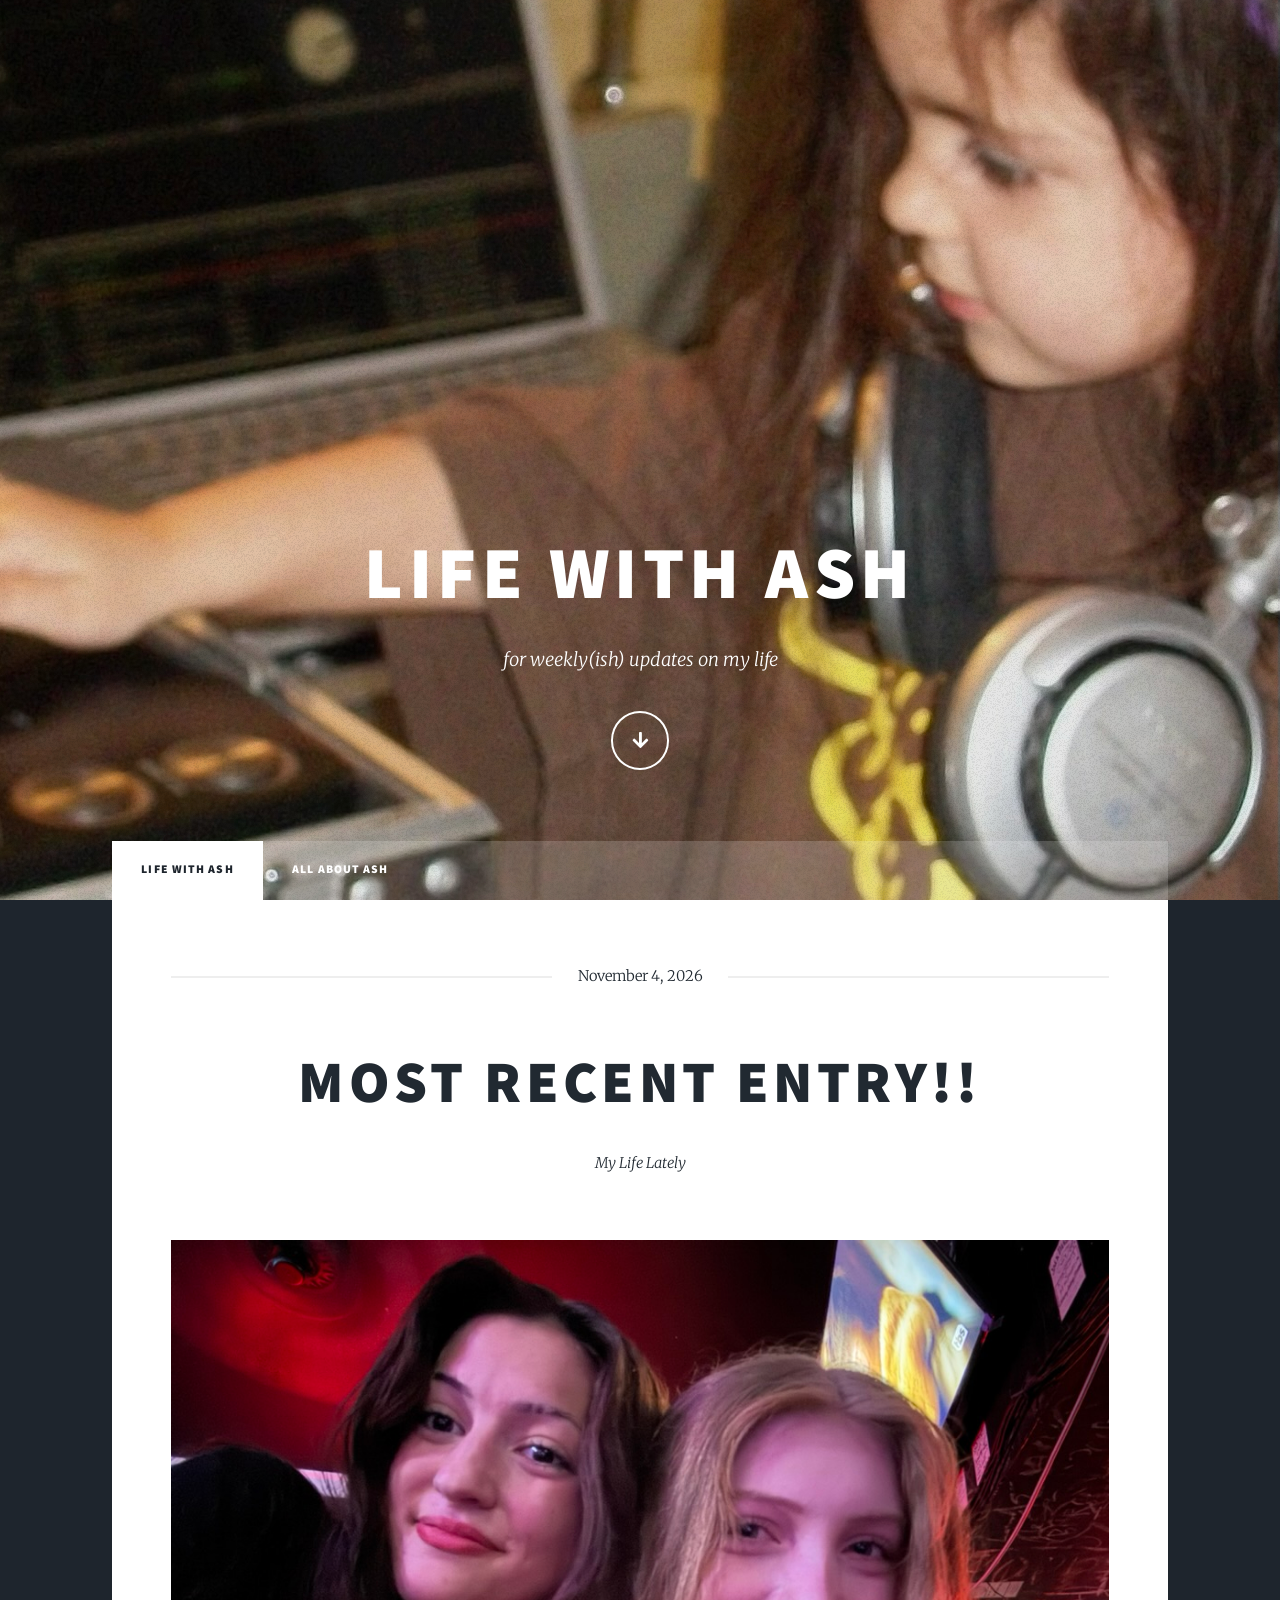
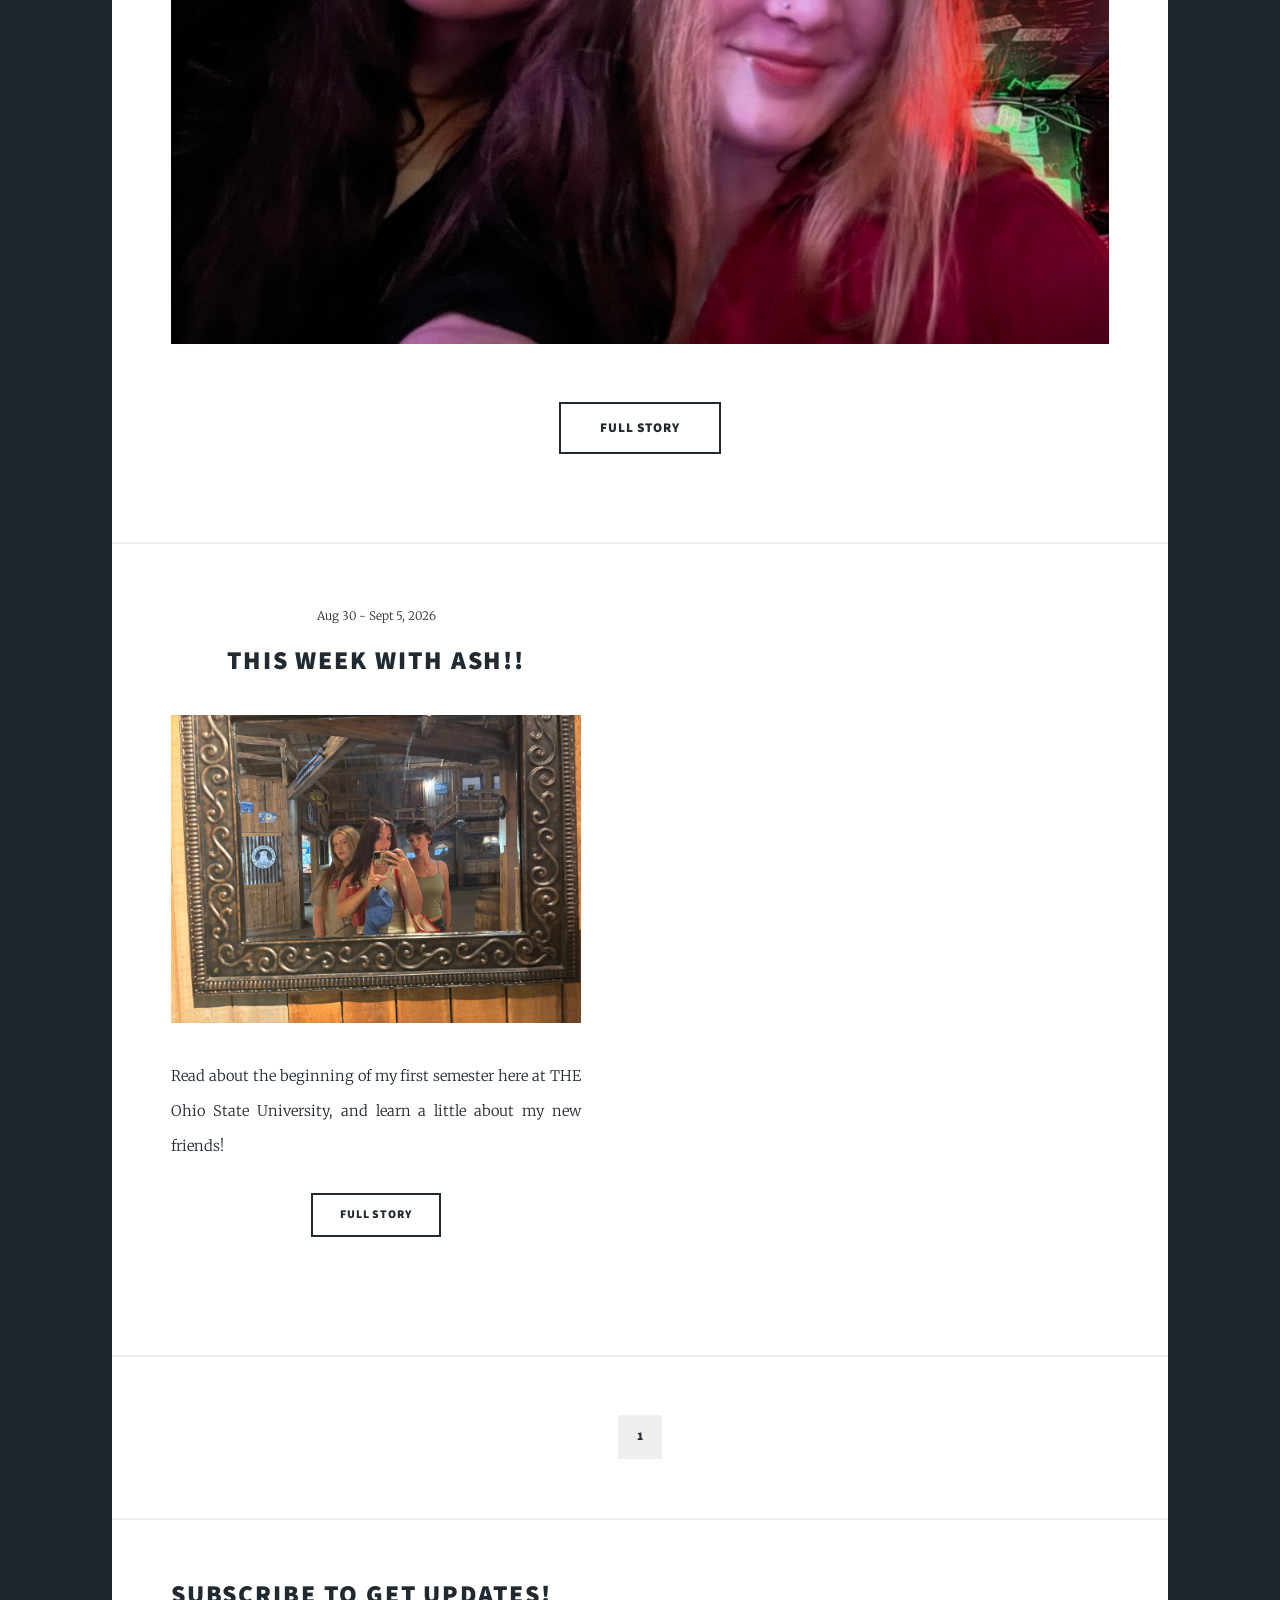
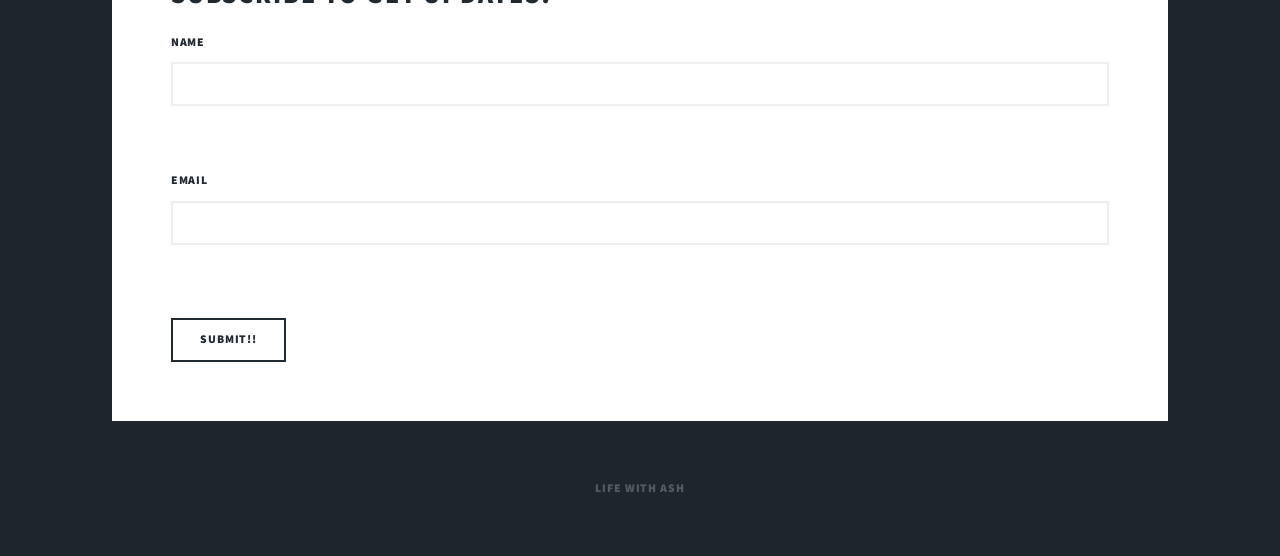
==== commit 0a82c54e: "Fourth" ====
--- a/index.html
+++ b/index.html
@@ -49,7 +49,7 @@
 									<h2><a href="second-entry.html">Most Recent Entry!!</a></h2>
 									<p>My Life Lately</p>
 								</header>
-								<a href="second-entry.html" class="image main"><img src="images/SecondEntry/diva.jpeg" alt="" /></a>
+								<a href="second-entry.html" class="image main"><img src="images/SecondEntry/cover.jpeg" alt="" /></a>
 								<ul class="actions special">
 									<li><a href="second-entry.html" class="button large">Full Story</a></li>
 								</ul>
@@ -77,23 +77,86 @@
 									<a href="#" class="page active">1</a>
 								</div>
 							</footer>
+																				<section>
+							<h2>Subscribe to get updates!</h2>
+							<form id="subscriber-form">
+								<div class="fields">
+									<div class="field">
+										<label for="name">Name</label>
+										<input type="text" name="name" id="name" required />
+									</div>
+									<div class="field">
+										<label for="email">Email</label>
+										<input type="email" name="email" id="email" required />
+									</div>
+								</div>
+								<ul class="actions">
+									<li><input type="submit" value="Submit!!" id="submit-btn" /></li>
+								</ul>
+								<div id="form-response" style="margin-top: 15px; font-weight: bold; display: none;"></div>
+							</form>
+						</section>
 
-					</div>
-				<!-- Copyright -->
-					<div id="copyright">
-						<ul><li>Life with Ash</li></ul>
-					</div>
+				</div>
+			<!-- Copyright -->
+				<div id="copyright">
+					<ul><li>Life with Ash</li></ul>
+				</div>
 
-			</div>
+		</div>
 
-		<!-- Scripts -->
-			<script src="assets/js/jquery.min.js"></script>
-			<script src="assets/js/jquery.scrollex.min.js"></script>
-			<script src="assets/js/jquery.scrolly.min.js"></script>
-			<script src="assets/js/browser.min.js"></script>
-			<script src="assets/js/breakpoints.min.js"></script>
-			<script src="assets/js/util.js"></script>
-			<script src="assets/js/main.js"></script>
+	<!-- Scripts -->
+		<script src="assets/js/jquery.min.js"></script>
+		<script src="assets/js/jquery.scrollex.min.js"></script>
+		<script src="assets/js/jquery.scrolly.min.js"></script>
+		<script src="assets/js/browser.min.js"></script>
+		<script src="assets/js/breakpoints.min.js"></script>
+		<script src="assets/js/util.js"></script>
+		<script src="assets/js/main.js"></script>
+		<script>
+			document.getElementById('subscriber-form').addEventListener('submit', function(e) {
+				e.preventDefault(); 
+				
+				const submitBtn = document.getElementById('submit-btn');
+				const responseDiv = document.getElementById('form-response');
+				const form = this;
 
-	</body>
+				submitBtn.value = "Sending...";
+				submitBtn.disabled = true;
+
+				const dataObject = {
+					name: document.getElementById('name').value,
+					email: document.getElementById('email').value
+				};
+
+				// Your deployment URL configured to bypass the 403 preflight lockouts
+				const targetScriptUrl = "https://script.google.com/macros/s/AKfycbzpXaO33ITeM61DCkLa-I6ChRSNgxnlh8G0gNYaGuThLjj9TRLRFTZc1jUYtIx9iW45/exec";
+
+				fetch(targetScriptUrl, { 
+					method: 'POST',
+					mode: 'no-cors', 
+					headers: {
+						'Content-Type': 'text/plain;charset=utf-8' 
+					},
+					body: JSON.stringify(dataObject)
+				})
+				.then(() => {
+					responseDiv.style.color = "#ff66bf";
+					responseDiv.innerText = "Thanks for joining diva!! Have a good day <3 😋";
+					responseDiv.style.display = "block";
+					form.reset();
+				})
+				.catch(error => {
+					responseDiv.style.color = "#ff66bf";
+					responseDiv.innerText = "Oopsie daisy!! Something went weird. Please try again baddie.";
+					responseDiv.style.display = "block";
+				})
+				.finally(() => {
+					submitBtn.value = "Submit!!";
+					submitBtn.disabled = false;
+				});
+			});
+		</script>
+
+</body>
 </html>
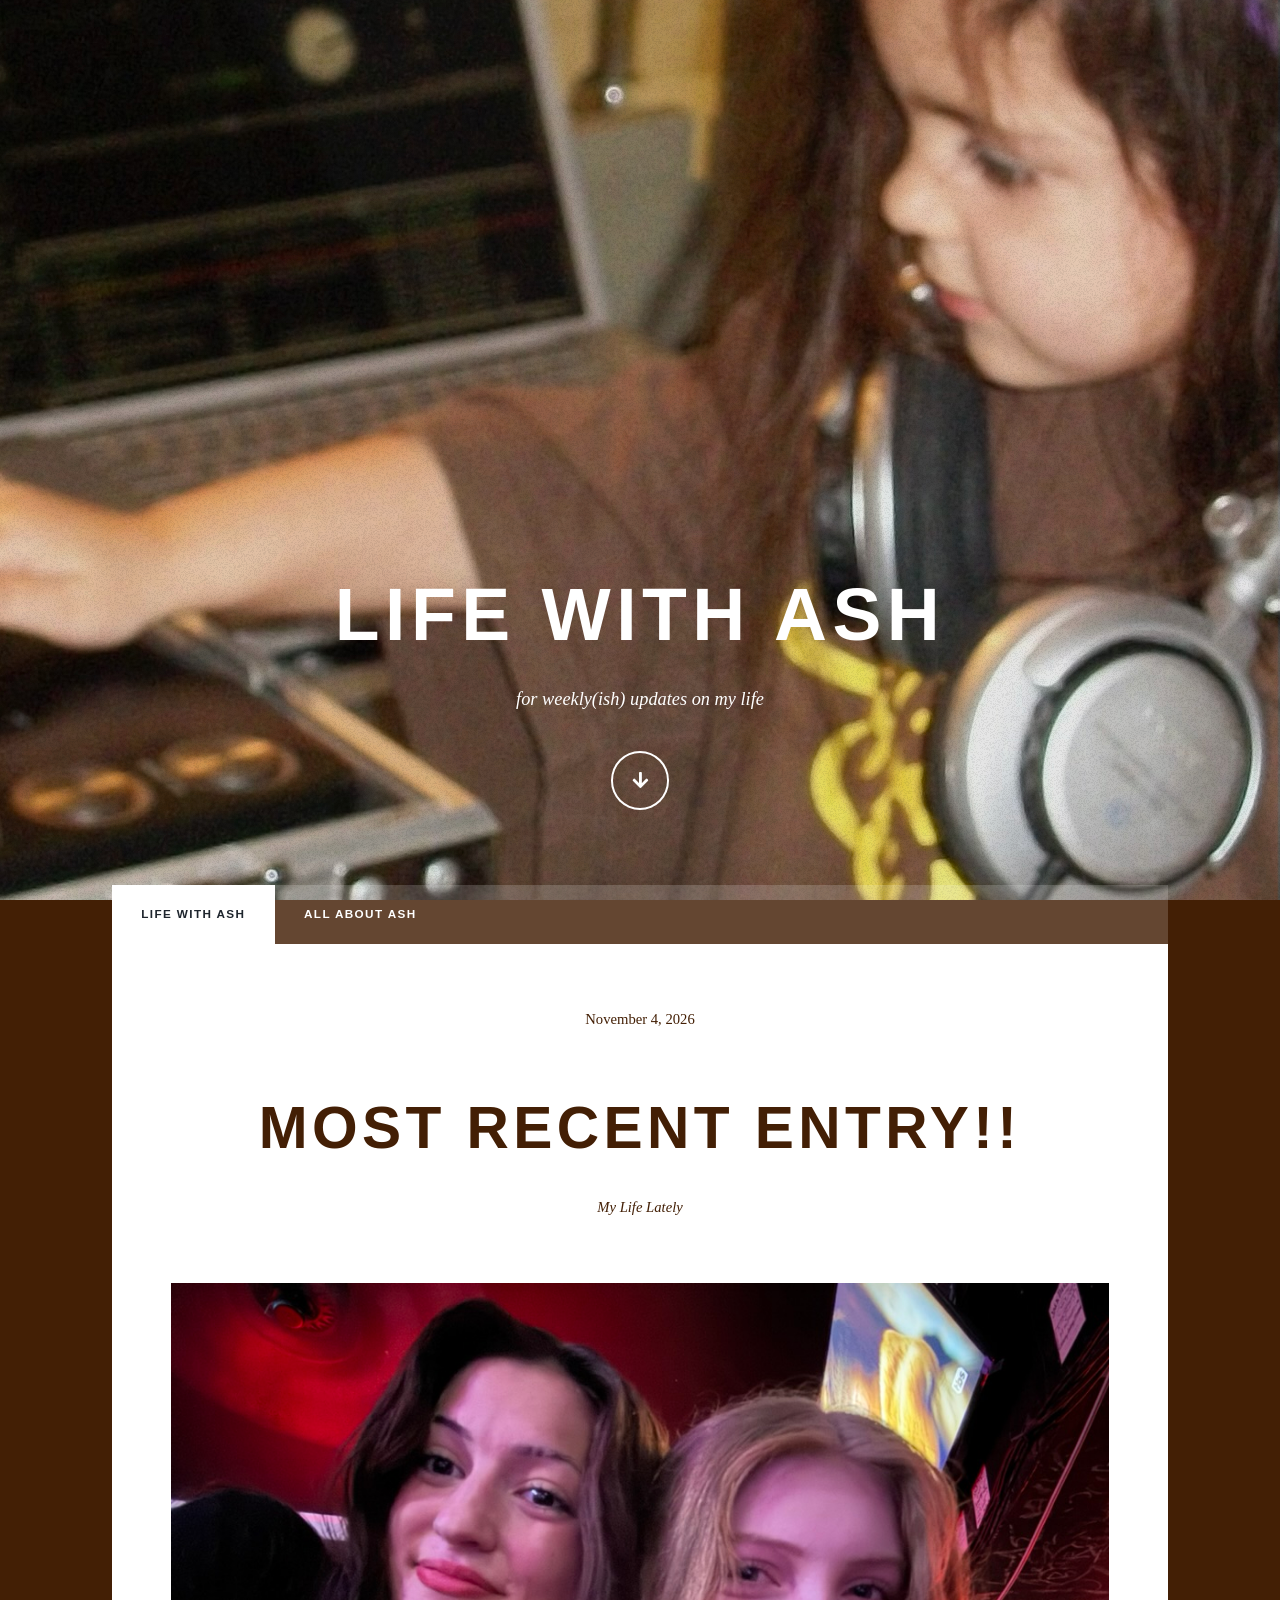
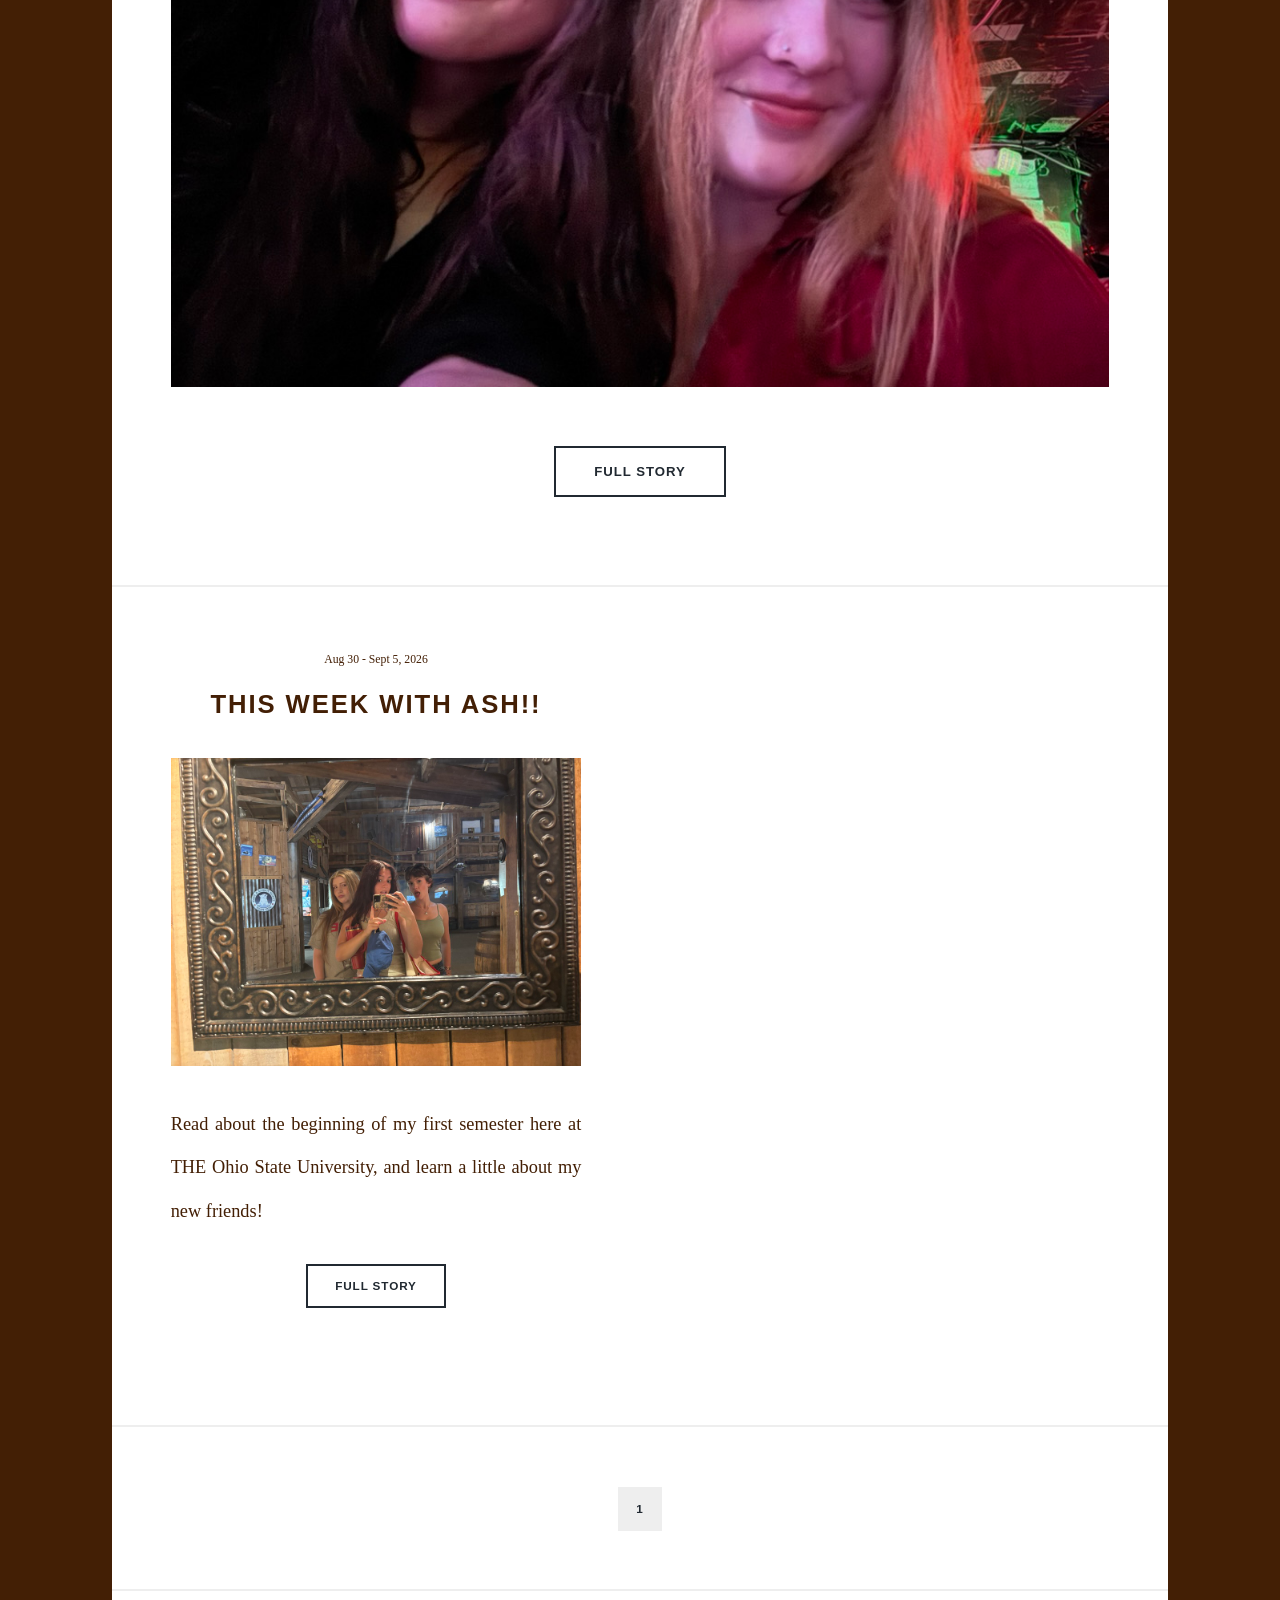
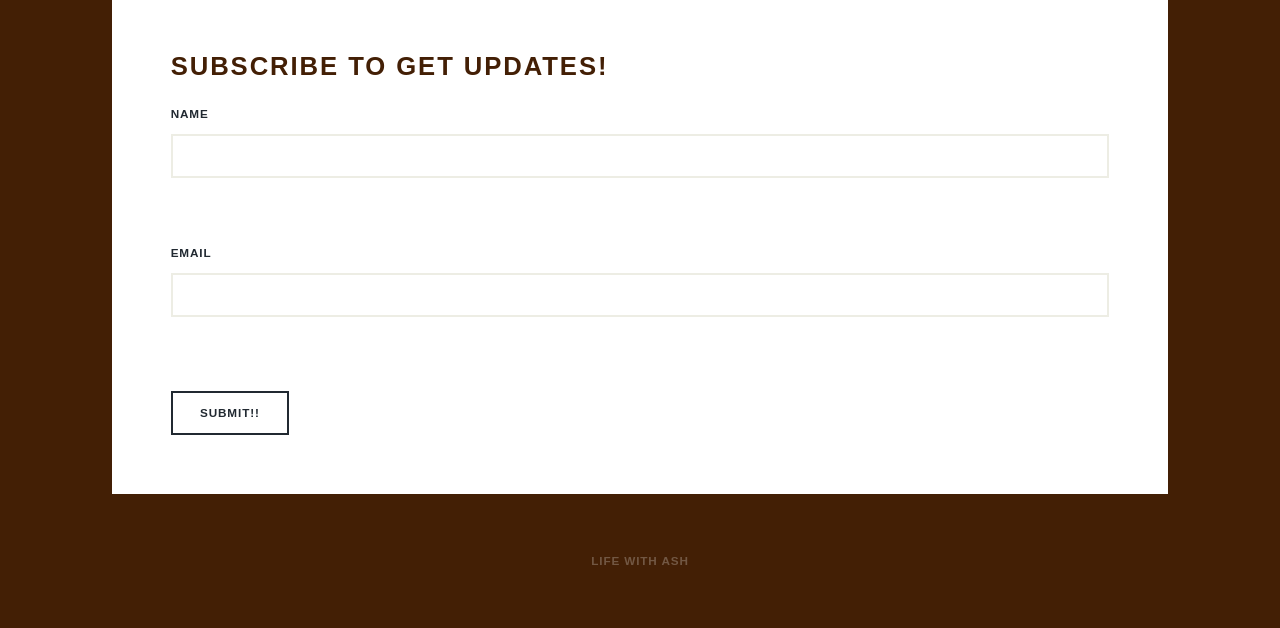
==== commit 4c217178: "FinalHopefully" ====
--- a/index.html
+++ b/index.html
@@ -1,9 +1,5 @@
 <!DOCTYPE HTML>
-<!--
-	Massively by HTML5 UP
-	html5up.net | @ajlkn
-	Free for personal and commercial use under the CCA 3.0 license (html5up.net/license)
--->
+//built with the Massively template from HTML5 UP as a base, will continue to evolve as I learn more html
 <html>
 	<head>
 		<title>Life with Ash</title>
--- a/assets/css/main.css
+++ b/assets/css/main.css
@@ -1,11 +1,5 @@
 @import url(fontawesome-all.min.css);
-@import url("https://fonts.googleapis.com/css?family=Merriweather:300,700,300italic,700italic|Source+Sans+Pro:900");
-
-/*
-	Massively by HTML5 UP
-	html5up.net | @ajlkn
-	Free for personal and commercial use under the CCA 3.0 license (html5up.net/license)
-*/
+@import url('https://fonts.googleapis.com/css2?family=Nabla&family=Press+Start+2P&family=Redaction+50:ital,wght@0,400;0,700;1,400&display=swap');@import url('https://fonts.googleapis.com/css2?family=Press+Start+2P&family=Redaction+50:ital,wght@0,400;0,700;1,400&display=swap');@import url('https://fonts.googleapis.com/css2?family=Press+Start+2P&display=swap');
 
 html, body, div, span, applet, object,
 iframe, h1, h2, h3, h4, h5, h6, p, blockquote,
@@ -99,7 +93,7 @@
 	}
 
 	body {
-		background-color: #1e252d;
+		background-color: #431f05;
 	}
 
 		body.is-preload *, body.is-preload *:before, body.is-preload *:after {
@@ -144,13 +138,13 @@
 		}
 
 	body {
-		color: #212931;
+		color: #431f05;
 	}
 
 	body, input, select, textarea {
-		font-family: "Merriweather", Georgia, serif;
-		font-weight: 300;
-		font-size: 1rem;
+		font-family: "Redaction 50", Georgia, serif;
+		font-weight: 200;
+		font-size: 1.25rem;
 		line-height: 2.375;
 	}
 
@@ -180,8 +174,16 @@
 		margin: 0 0 2rem 0;
 	}
 
-	h1, h2, h3, h4, h5, h6 {
-		font-family: "Source Sans Pro", Helvetica, sans-serif;
+	h1 {
+		font-family: "Redaction 50", Helvetica, sans-serif;
+		font-weight: 900;
+		line-height: 1.1;
+		letter-spacing: 0.075em;
+		text-transform: uppercase;
+		margin: 0 0 2rem 0;
+	}
+	h2, h3, h4, h5, h6 {
+		font-family: "Redaction 50", Helvetica, sans-serif;
 		font-weight: 900;
 		line-height: 1.5;
 		letter-spacing: 0.075em;
@@ -288,25 +290,25 @@
 	}
 
 	input, select, textarea {
-		color: #212931;
+		color: #431f05;
 	}
 
 	a {
-		color: #212931;
+		color: #431f05;
 		border-bottom-color: rgba(33, 41, 49, 0.5);
 	}
 
 		a:hover {
 			border-bottom-color: transparent;
-			color: #18bfef !important;
+			color: #ffd900 !important;
 		}
 
 	strong, b {
-		color: #212931;
+		color: #431f05;
 	}
 
 	h1, h2, h3, h4, h5, h6 {
-		color: #212931;
+		color: #431f05;
 	}
 
 	blockquote {
@@ -2078,7 +2080,7 @@
 		border-radius: 0;
 		cursor: pointer;
 		display: inline-block;
-		font-family: "Source Sans Pro", Helvetica, sans-serif;
+		font-family: "Redaction 50", Helvetica, sans-serif;
 		font-size: 0.8rem;
 		font-weight: 900;
 		letter-spacing: 0.075em;
@@ -2215,8 +2217,8 @@
 		input[type="button"]:hover,
 		button:hover,
 		.button:hover {
-			box-shadow: inset 0 0 0 2px #18bfef;
-			color: #18bfef !important;
+			box-shadow: inset 0 0 0 2px #ffd900;
+			color: #ffd900 !important;
 		}
 
 		input[type="submit"].primary,
@@ -2234,7 +2236,7 @@
 			input[type="button"].primary:hover,
 			button.primary:hover,
 			.button.primary:hover {
-				background-color: #18bfef;
+				background-color: #ffd900;
 			}
 
 /* Form */
@@ -2313,7 +2315,7 @@
 
 	label {
 		display: block;
-		font-family: "Source Sans Pro", Helvetica, sans-serif;
+		font-family: "Redaction 50", Helvetica, sans-serif;
 		font-weight: 900;
 		line-height: 1.5;
 		letter-spacing: 0.075em;
@@ -2483,7 +2485,7 @@
 	input[type="email"],
 	select,
 	textarea {
-		border-color: #eeeeee;
+		border-color: #edede4;
 	}
 
 		input[type="text"]:focus,
@@ -2491,7 +2493,7 @@
 		input[type="email"]:focus,
 		select:focus,
 		textarea:focus {
-			border-color: #18bfef;
+			border-color: #ffd900;
 		}
 
 	select {
@@ -2499,12 +2501,12 @@
 	}
 
 		select option {
-			background-color: #ffffff;
+			background-color: #edede4;
 			color: #212931;
 		}
 
 	.select-wrapper:before {
-		color: #eeeeee;
+		color: #edede4;
 	}
 
 	input[type="checkbox"] + label,
@@ -2514,19 +2516,19 @@
 
 		input[type="checkbox"] + label:before,
 		input[type="radio"] + label:before {
-			border-color: #eeeeee;
+			border-color: #edede4;
 		}
 
 	input[type="checkbox"]:checked + label:before,
 	input[type="radio"]:checked + label:before {
 		background-color: #212931;
 		border-color: #212931;
-		color: #ffffff;
+		color: #edede4;
 	}
 
 	input[type="checkbox"]:focus + label:before,
 	input[type="radio"]:focus + label:before {
-		border-color: #18bfef;
+		border-color: #ffd900;
 	}
 
 	::-webkit-input-placeholder {
@@ -2890,7 +2892,7 @@
 	}
 
 	ul.icons li a.icon:hover:before {
-		color: #18bfef;
+		color: #ffd900;
 	}
 
 	ul.icons.alt li .icon:before {
@@ -2898,7 +2900,7 @@
 	}
 
 	ul.icons.alt li a.icon:hover:before {
-		box-shadow: inset 0 0 0 2px #18bfef;
+		box-shadow: inset 0 0 0 2px #ffd900;
 	}
 
 /* Section/Article */
@@ -2963,15 +2965,6 @@
 				margin: 0 0 4rem 0;
 			}
 
-				header.major > .date:before, header.major > .date:after {
-					content: '';
-					display: block;
-					position: absolute;
-					top: 50%;
-					width: calc(50% - 6rem);
-					border-top: solid 2px;
-				}
-
 				header.major > .date:before {
 					left: 0;
 				}
@@ -2995,10 +2988,6 @@
 			}
 
 		}
-
-	header.major .date:before, header.major .date:after {
-		border-top-color: #eeeeee;
-	}
 
 /* Table */
 
@@ -3023,7 +3012,7 @@
 		}
 
 		table th {
-			font-family: "Source Sans Pro", Helvetica, sans-serif;
+			font-family: "Redaction 50", Helvetica, sans-serif;
 			font-size: 0.8rem;
 			font-weight: 900;
 			letter-spacing: 0.075em;
@@ -3123,7 +3112,7 @@
 			transition: background-color 0.2s ease-in-out, border-color 0.2s ease-in-out, box-shadow 0.2s ease-in-out, color 0.2s ease-in-out;
 			border: solid 2px;
 			display: inline-block;
-			font-family: "Source Sans Pro", Helvetica, sans-serif;
+			font-family: "Redaction 50", Helvetica, sans-serif;
 			font-size: 0.8rem;
 			font-weight: 900;
 			height: 3rem;
@@ -3197,14 +3186,14 @@
 	}
 
 		.pagination a:hover {
-			color: #18bfef !important;
-			border-color: #18bfef;
+			color: #ffd900 !important;
+			border-color: #ffd900;
 			z-index: 1;
 		}
 
 			.pagination a:hover + a,
 			.pagination a:hover + span {
-				border-left-color: #18bfef;
+				border-left-color: #ffd900;
 			}
 
 		.pagination a.active {
@@ -3324,7 +3313,7 @@
 
 			#intro a:hover {
 				border-bottom-color: transparent;
-				color: #18bfef !important;
+				color: #ffd900 !important;
 			}
 
 		#intro strong, #intro b {
@@ -3363,8 +3352,8 @@
 			#intro input[type="button"]:hover,
 			#intro button:hover,
 			#intro .button:hover {
-				box-shadow: inset 0 0 0 2px #18bfef;
-				color: #18bfef !important;
+				box-shadow: inset 0 0 0 2px #ffd900;
+				color: #ffd900 !important;
 			}
 
 			#intro input[type="submit"].primary,
@@ -3382,7 +3371,7 @@
 				#intro input[type="button"].primary:hover,
 				#intro button.primary:hover,
 				#intro .button.primary:hover {
-					background-color: #18bfef;
+					background-color: #ffd900;
 				}
 
 		#intro h1 {
@@ -3533,7 +3522,7 @@
 
 			#header a:hover {
 				border-bottom-color: transparent;
-				color: #18bfef !important;
+				color: #ffd900 !important;
 			}
 
 		#header strong, #header b {
@@ -3566,7 +3555,7 @@
 			border-style: solid;
 			border-color: #ffffff;
 			border-width: 5px !important;
-			font-family: "Source Sans Pro", Helvetica, sans-serif;
+			font-family: "Redaction 50", Helvetica, sans-serif;
 			font-size: 2.25rem;
 			font-weight: 900;
 			letter-spacing: 0.075em;
@@ -3577,8 +3566,8 @@
 		}
 
 			#header .logo:hover {
-				border-color: #18bfef !important;
-				color: #18bfef !important;
+				border-color: #ffd900 !important;
+				color: #ffd900 !important;
 			}
 
 		@media screen and (max-width: 980px) {
@@ -3632,7 +3621,7 @@
 		}
 
 		#nav ul.icons li a.icon:hover:before {
-			color: #18bfef;
+			color: #ffd900;
 		}
 
 		#nav ul.icons.alt li .icon:before {
@@ -3640,7 +3629,7 @@
 		}
 
 		#nav ul.icons.alt li a.icon:hover:before {
-			box-shadow: inset 0 0 0 2px #18bfef;
+			box-shadow: inset 0 0 0 2px #ffd900;
 		}
 
 		#nav input, #nav select, #nav textarea {
@@ -3654,7 +3643,7 @@
 
 			#nav a:hover {
 				border-bottom-color: transparent;
-				color: #18bfef !important;
+				color: #ffd900 !important;
 			}
 
 		#nav strong, #nav b {
@@ -3691,7 +3680,7 @@
 			-webkit-flex-shrink: 1;
 			-ms-flex-shrink: 1;
 			flex-shrink: 1;
-			font-family: "Source Sans Pro", Helvetica, sans-serif;
+			font-family: "Redaction 50", Helvetica, sans-serif;
 			font-weight: 900;
 			letter-spacing: 0.075em;
 			list-style: none;
@@ -3730,7 +3719,7 @@
 					}
 
 						#nav ul.links li.active a:hover {
-							color: #18bfef !important;
+							color: #ffd900 !important;
 						}
 
 		#nav ul.icons {
@@ -3974,7 +3963,7 @@
 
 			#footer a:hover {
 				border-bottom-color: transparent;
-				color: #18bfef !important;
+				color: #ffd900 !important;
 			}
 
 		#footer strong, #footer b {
@@ -4017,8 +4006,8 @@
 			#footer input[type="button"]:hover,
 			#footer button:hover,
 			#footer .button:hover {
-				box-shadow: inset 0 0 0 2px #18bfef;
-				color: #18bfef !important;
+				box-shadow: inset 0 0 0 2px #ffd900;
+				color: #ffd900 !important;
 			}
 
 			#footer input[type="submit"].primary,
@@ -4036,7 +4025,7 @@
 				#footer input[type="button"].primary:hover,
 				#footer button.primary:hover,
 				#footer .button.primary:hover {
-					background-color: #18bfef;
+					background-color: #ffd900;
 				}
 
 		#footer label {
@@ -4056,7 +4045,7 @@
 			#footer input[type="email"]:focus,
 			#footer select:focus,
 			#footer textarea:focus {
-				border-color: #18bfef;
+				border-color: #ffd900;
 			}
 
 		#footer select {
@@ -4091,7 +4080,7 @@
 
 		#footer input[type="checkbox"]:focus + label:before,
 		#footer input[type="radio"]:focus + label:before {
-			border-color: #18bfef;
+			border-color: #ffd900;
 		}
 
 		#footer ::-webkit-input-placeholder {
@@ -4119,7 +4108,7 @@
 		}
 
 		#footer ul.icons li a.icon:hover:before {
-			color: #18bfef;
+			color: #ffd900;
 		}
 
 		#footer ul.icons.alt li .icon:before {
@@ -4127,7 +4116,7 @@
 		}
 
 		#footer ul.icons.alt li a.icon:hover:before {
-			box-shadow: inset 0 0 0 2px #18bfef;
+			box-shadow: inset 0 0 0 2px #ffd900;
 		}
 
 		#footer header.major .date:before, #footer header.major .date:after {
@@ -4167,14 +4156,14 @@
 		}
 
 			#footer .pagination a:hover {
-				color: #18bfef !important;
-				border-color: #18bfef;
+				color: #ffd900 !important;
+				border-color: #ffd900;
 				z-index: 1;
 			}
 
 				#footer .pagination a:hover + a,
 				#footer .pagination a:hover + span {
-					border-left-color: #18bfef;
+					border-left-color: #ffd900;
 				}
 
 			#footer .pagination a.active {
@@ -4387,7 +4376,7 @@
 		position: relative;
 		color: rgba(255, 255, 255, 0.25);
 		cursor: default;
-		font-family: "Source Sans Pro", Helvetica, sans-serif;
+		font-family: "Redaction 50", Helvetica, sans-serif;
 		font-size: 0.8rem;
 		font-weight: 900;
 		letter-spacing: 0.075em;
@@ -4411,7 +4400,7 @@
 
 			#copyright a:hover {
 				border-bottom-color: transparent;
-				color: #18bfef !important;
+				color: #ffd900 !important;
 			}
 
 		#copyright strong, #copyright b {
@@ -4497,7 +4486,7 @@
 		right: 0.75rem;
 		border: 0;
 		color: #ffffff;
-		font-family: "Source Sans Pro", Helvetica, sans-serif;
+		font-family: "Redaction 50", Helvetica, sans-serif;
 		font-size: 0.9rem;
 		font-weight: 900;
 		letter-spacing: 0.075em;
@@ -4589,7 +4578,7 @@
 				#navPanel .links li a {
 					border-bottom: 0;
 					display: block;
-					font-family: "Source Sans Pro", Helvetica, sans-serif;
+					font-family: "Redaction 50", Helvetica, sans-serif;
 					font-size: 0.9rem;
 					font-size: 0.9rem;
 					font-weight: 900;
--- a/assets/css/noscript.css
+++ b/assets/css/noscript.css
@@ -1,16 +1,10 @@
 @import url(font-awesome.min.css);
-
-/*
-	Massively by HTML5 UP
-	html5up.net | @ajlkn
-	Free for personal and commercial use under the CCA 3.0 license (html5up.net/license)
-*/
 
 /* Wrapper */
 
 	#wrapper {
-		background-color: #212931;
-		background-image: url("../../images/overlay.png"), linear-gradient(0deg, rgba(0, 0, 0, 0.1), rgba(0, 0, 0, 0.1)), url("../../images/bg.jpg");
+		background-color: #431f05;
+		background-image: url("../../images/overlay.png"), linear-gradient(0deg, #431f05, #431f05), url("../../images/bg.jpg");
 		background-size: auto,								auto,														100% auto;
 		background-position: center,								center,														top center;
 		background-repeat: repeat,								no-repeat,													no-repeat;
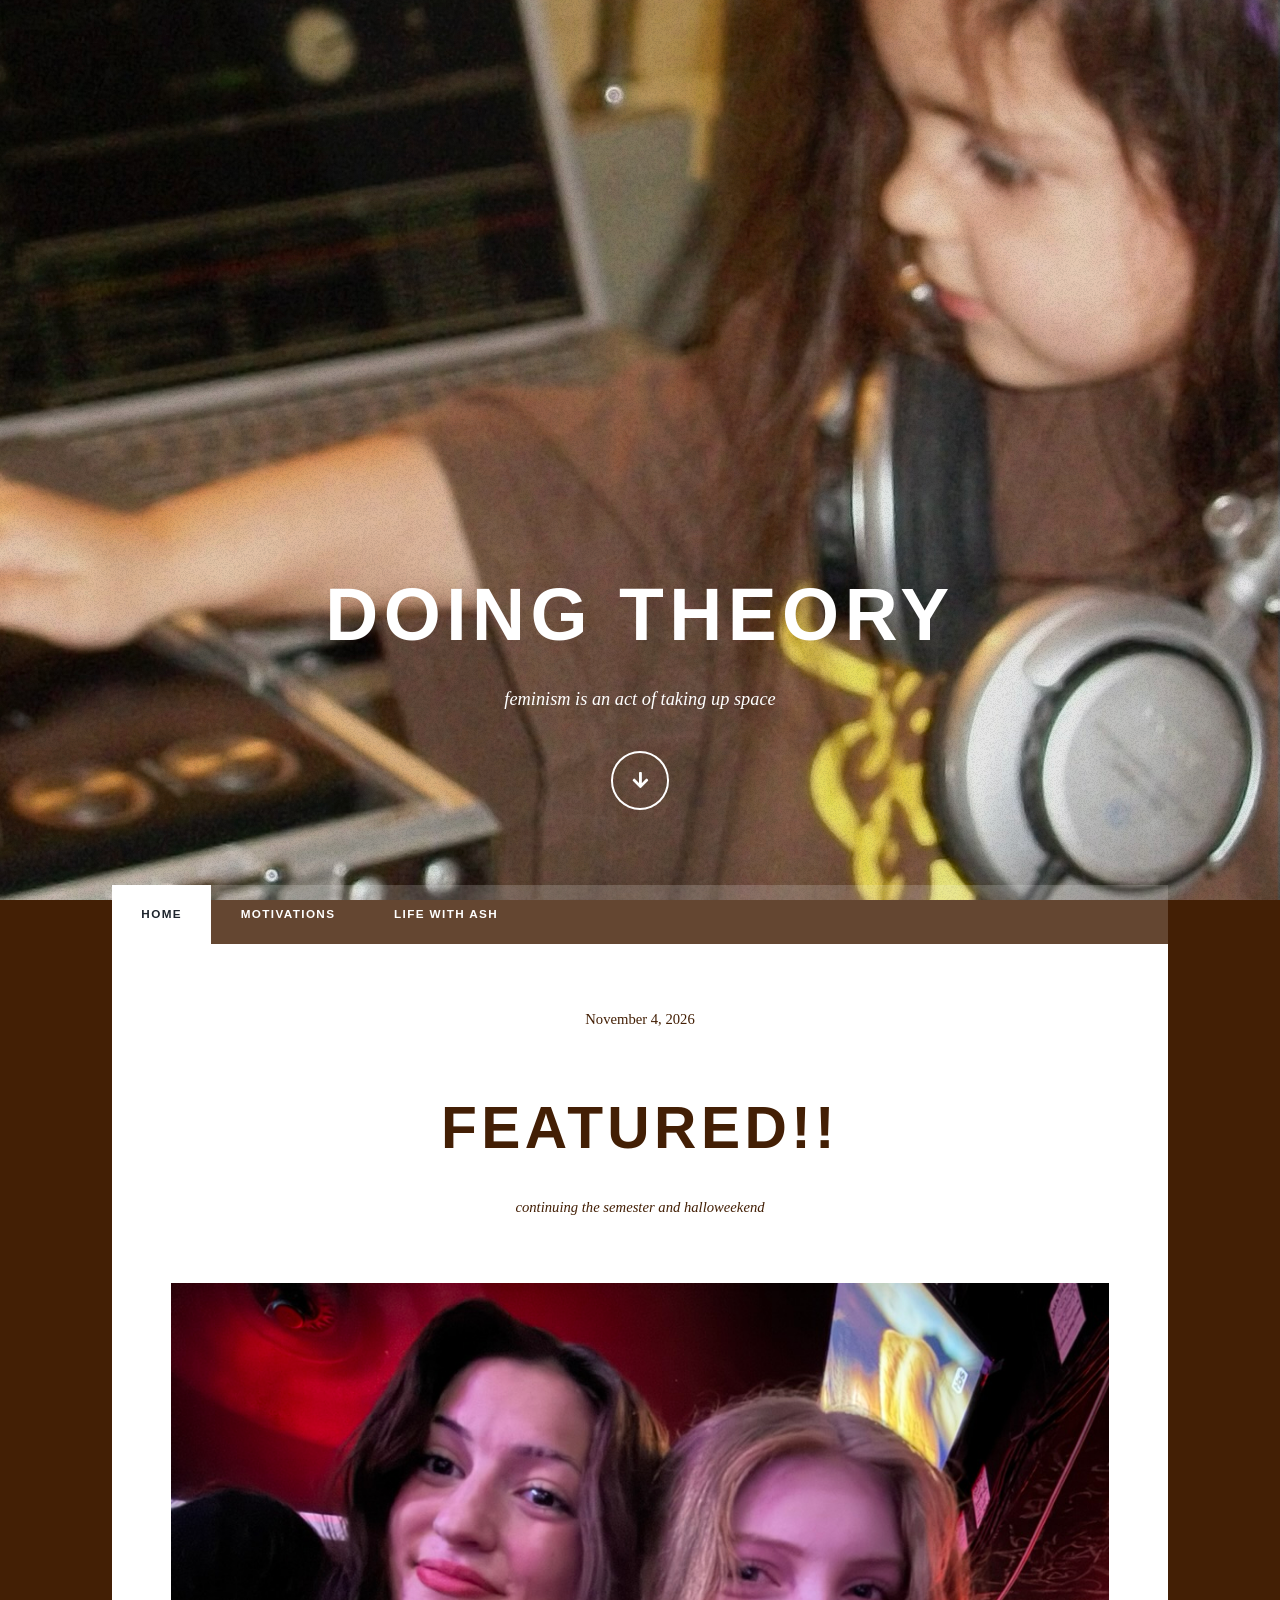
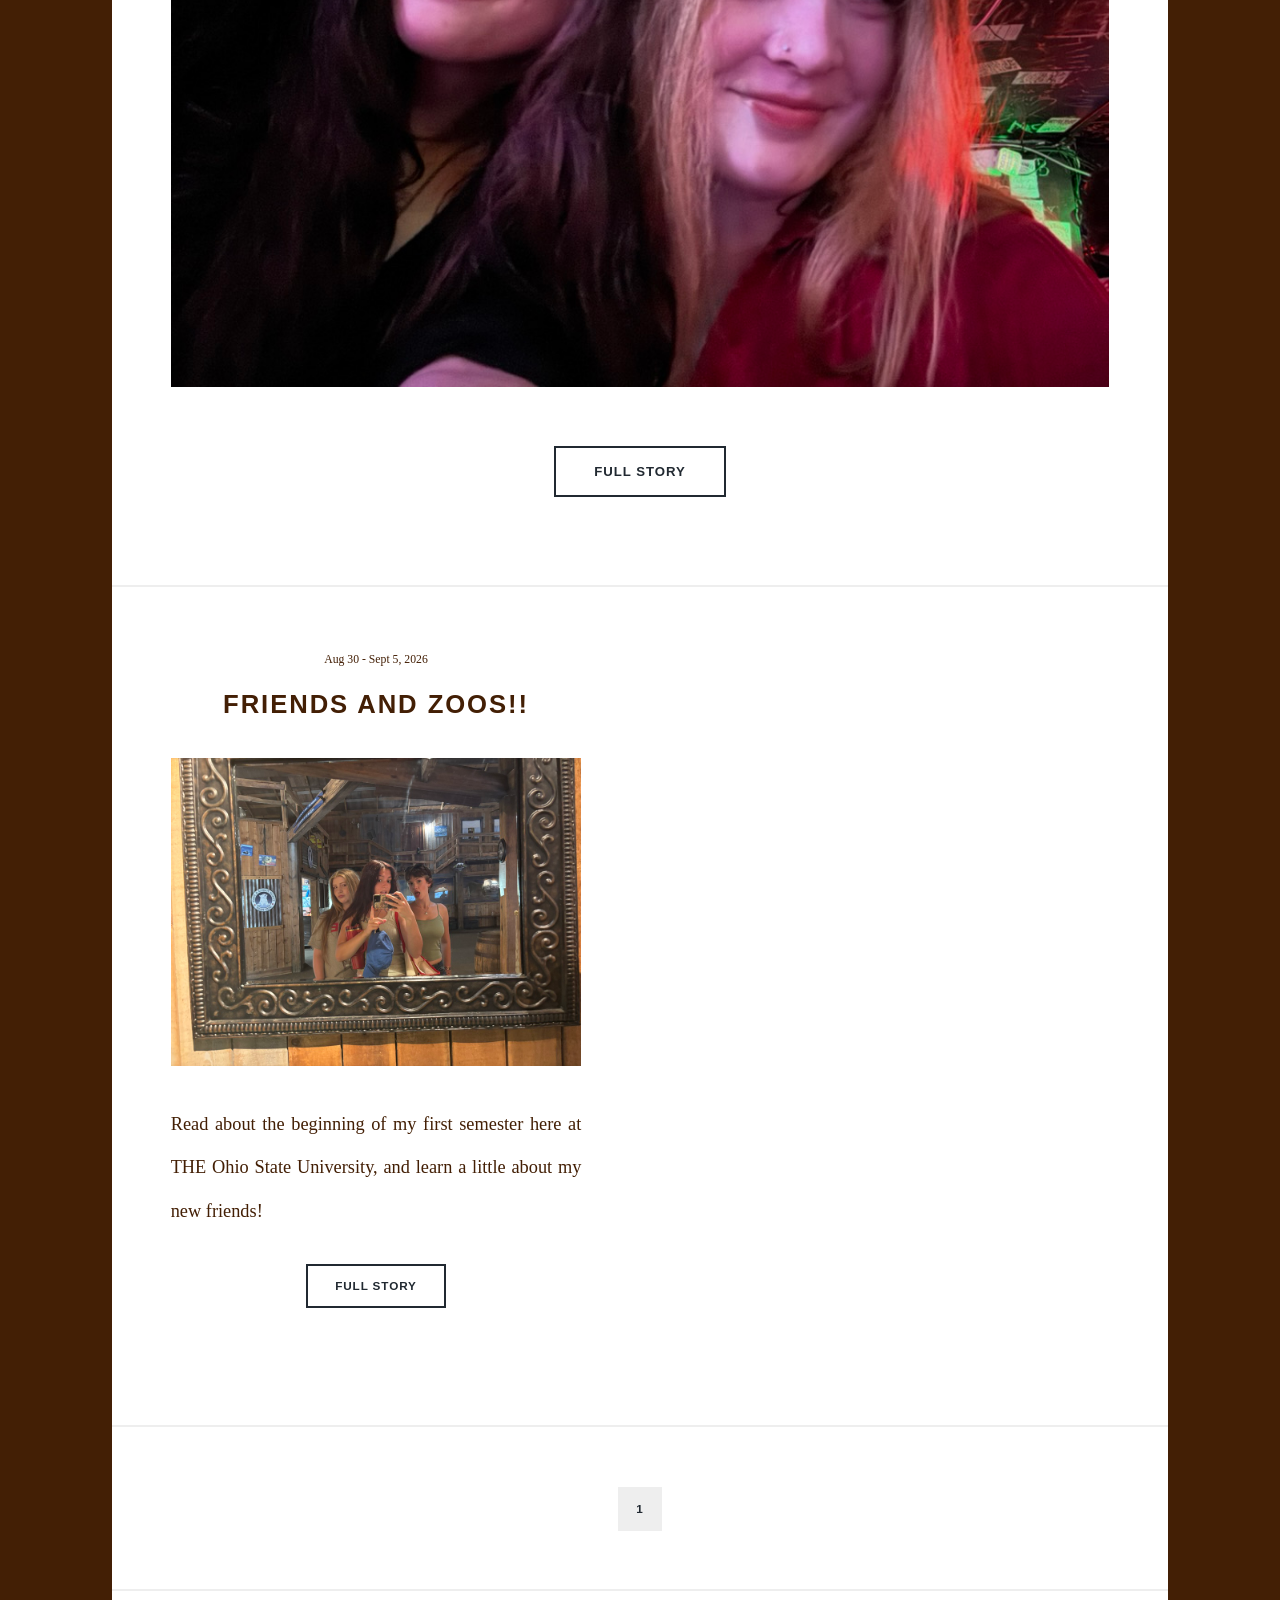
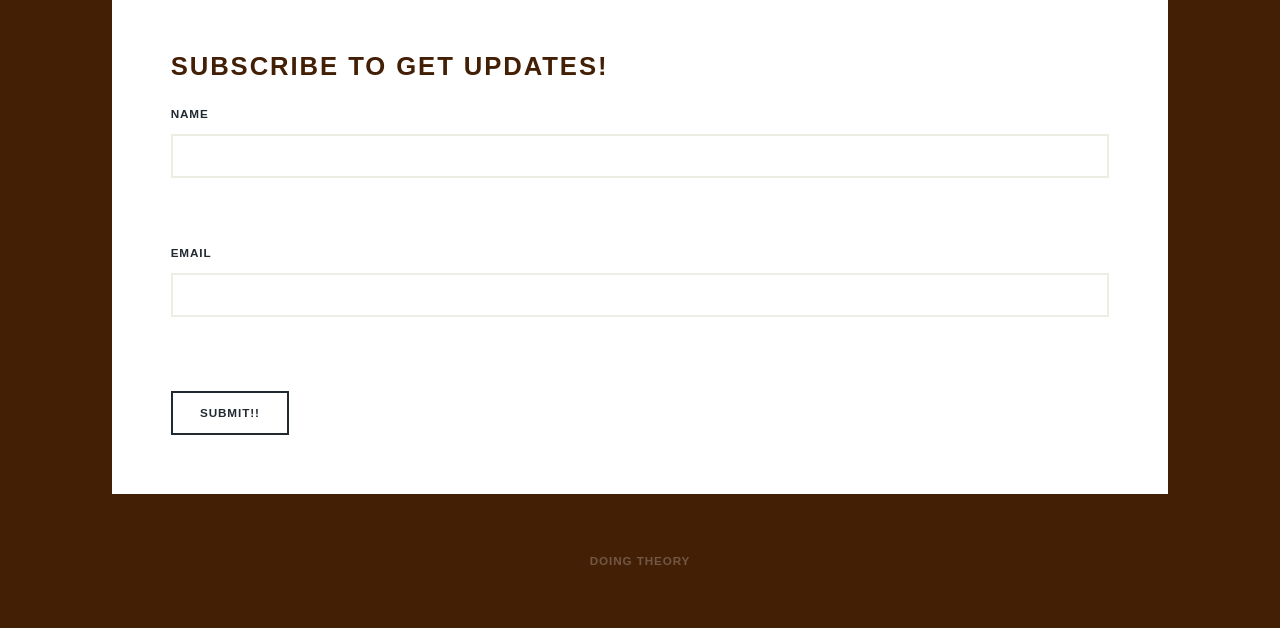
==== commit 2327a52d: "AnotherOne" ====
--- a/index.html
+++ b/index.html
@@ -2,7 +2,7 @@
 //built with the Massively template from HTML5 UP as a base, will continue to evolve as I learn more html
 <html>
 	<head>
-		<title>Life with Ash</title>
+		<title>Doing Theory</title>
 		<meta charset="utf-8" />
 		<meta name="viewport" content="width=device-width, initial-scale=1, user-scalable=no" />
 		<link rel="stylesheet" href="assets/css/main.css" />
@@ -15,8 +15,8 @@
 
 				<!-- Intro -->
 					<div id="intro">
-						<h1>Life with Ash</h1>
-						<p>for weekly(ish) updates on my life</p>
+						<h1>Doing Theory</h1>
+						<p>feminism is an act of taking up space</p>
 						<ul class="actions">
 							<li><a href="#header" class="button icon solid solo fa-arrow-down scrolly">Continue</a></li>
 						</ul>
@@ -24,14 +24,15 @@
 
 				<!-- Header -->
 					<header id="header">
-						<a href="index.html" class="logo">Life with Ash</a>
+						<a href="index.html" class="logo">Doing Theory</a>
 					</header>
 
 				<!-- Nav -->
 					<nav id="nav">
 						<ul class="links">
-							<li class="active"><a href="index.html">Life with Ash</a></li>
-							<li><a href="all-about-ash.html">All About Ash</a></li>
+							<li class="active"><a href="index.html">Home</a></li>
+							<li><a href="motivations.html">Motivations</a></li>
+							<li><a href="life-with-ash-nav.html">Life With Ash</a></li>
 						</ul>
 					</nav>
 
@@ -42,8 +43,8 @@
 							<article class="post featured">
 								<header class="major">
 									<span class="date">November 4, 2026</span>
-									<h2><a href="second-entry.html">Most Recent Entry!!</a></h2>
-									<p>My Life Lately</p>
+									<h2><a href="second-entry.html">Featured!!</a></h2>
+									<p>continuing the semester and halloweekend</p>
 								</header>
 								<a href="second-entry.html" class="image main"><img src="images/SecondEntry/cover.jpeg" alt="" /></a>
 								<ul class="actions special">
@@ -56,7 +57,7 @@
 								<article>
 									<header>
 										<span class="date">Aug 30 - Sept 5, 2026</span>
-										<h2><a href="first-entry.html">This Week With Ash!!</a></h2>
+										<h2><a href="first-entry.html">Friends and zoos!!</a></h2>
 									</header>
 									<a href="first-entry.html" class="image fit"><img src="images/FirstEntry/zoo-pic.jpeg" alt="" /></a>
 									<p>Read about the beginning of my first semester here at THE Ohio State University, and learn a little about my new friends!</p>
@@ -96,7 +97,7 @@
 				</div>
 			<!-- Copyright -->
 				<div id="copyright">
-					<ul><li>Life with Ash</li></ul>
+					<ul><li>Doing Theory</li></ul>
 				</div>
 
 		</div>
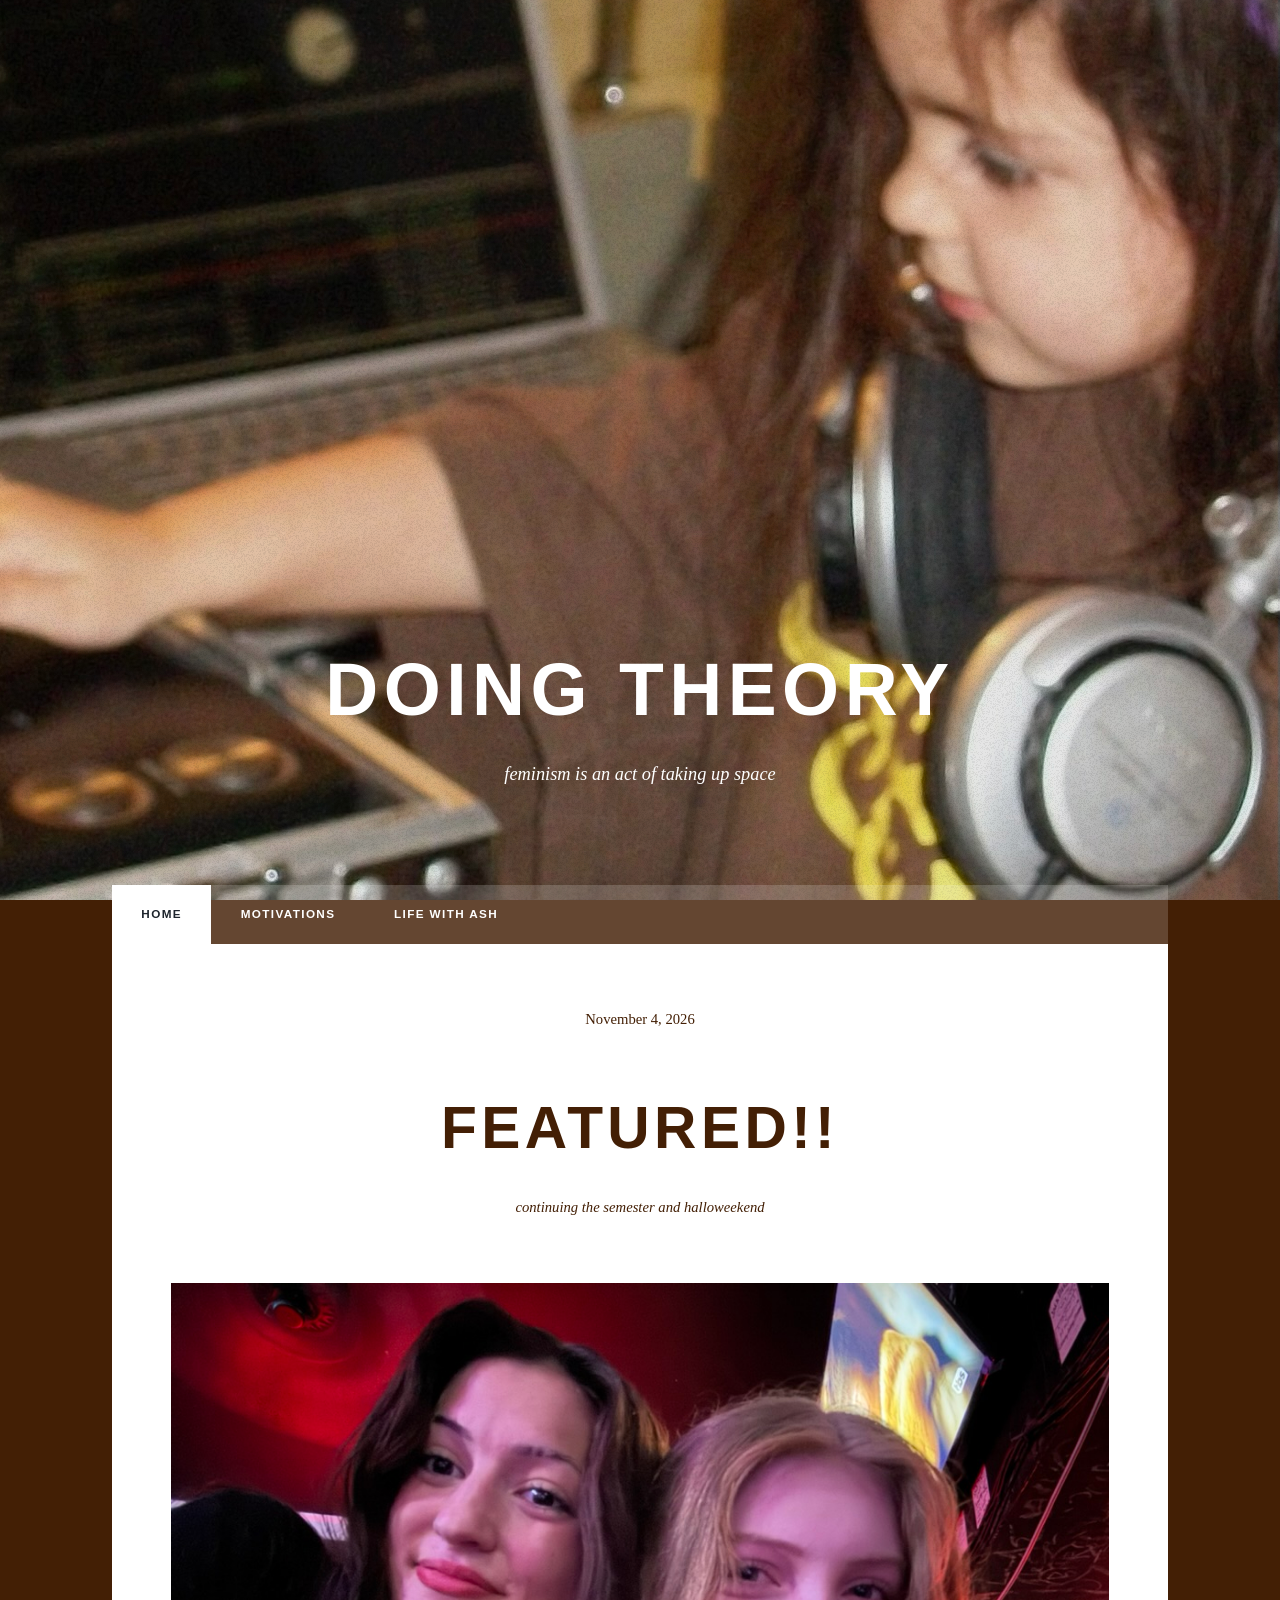
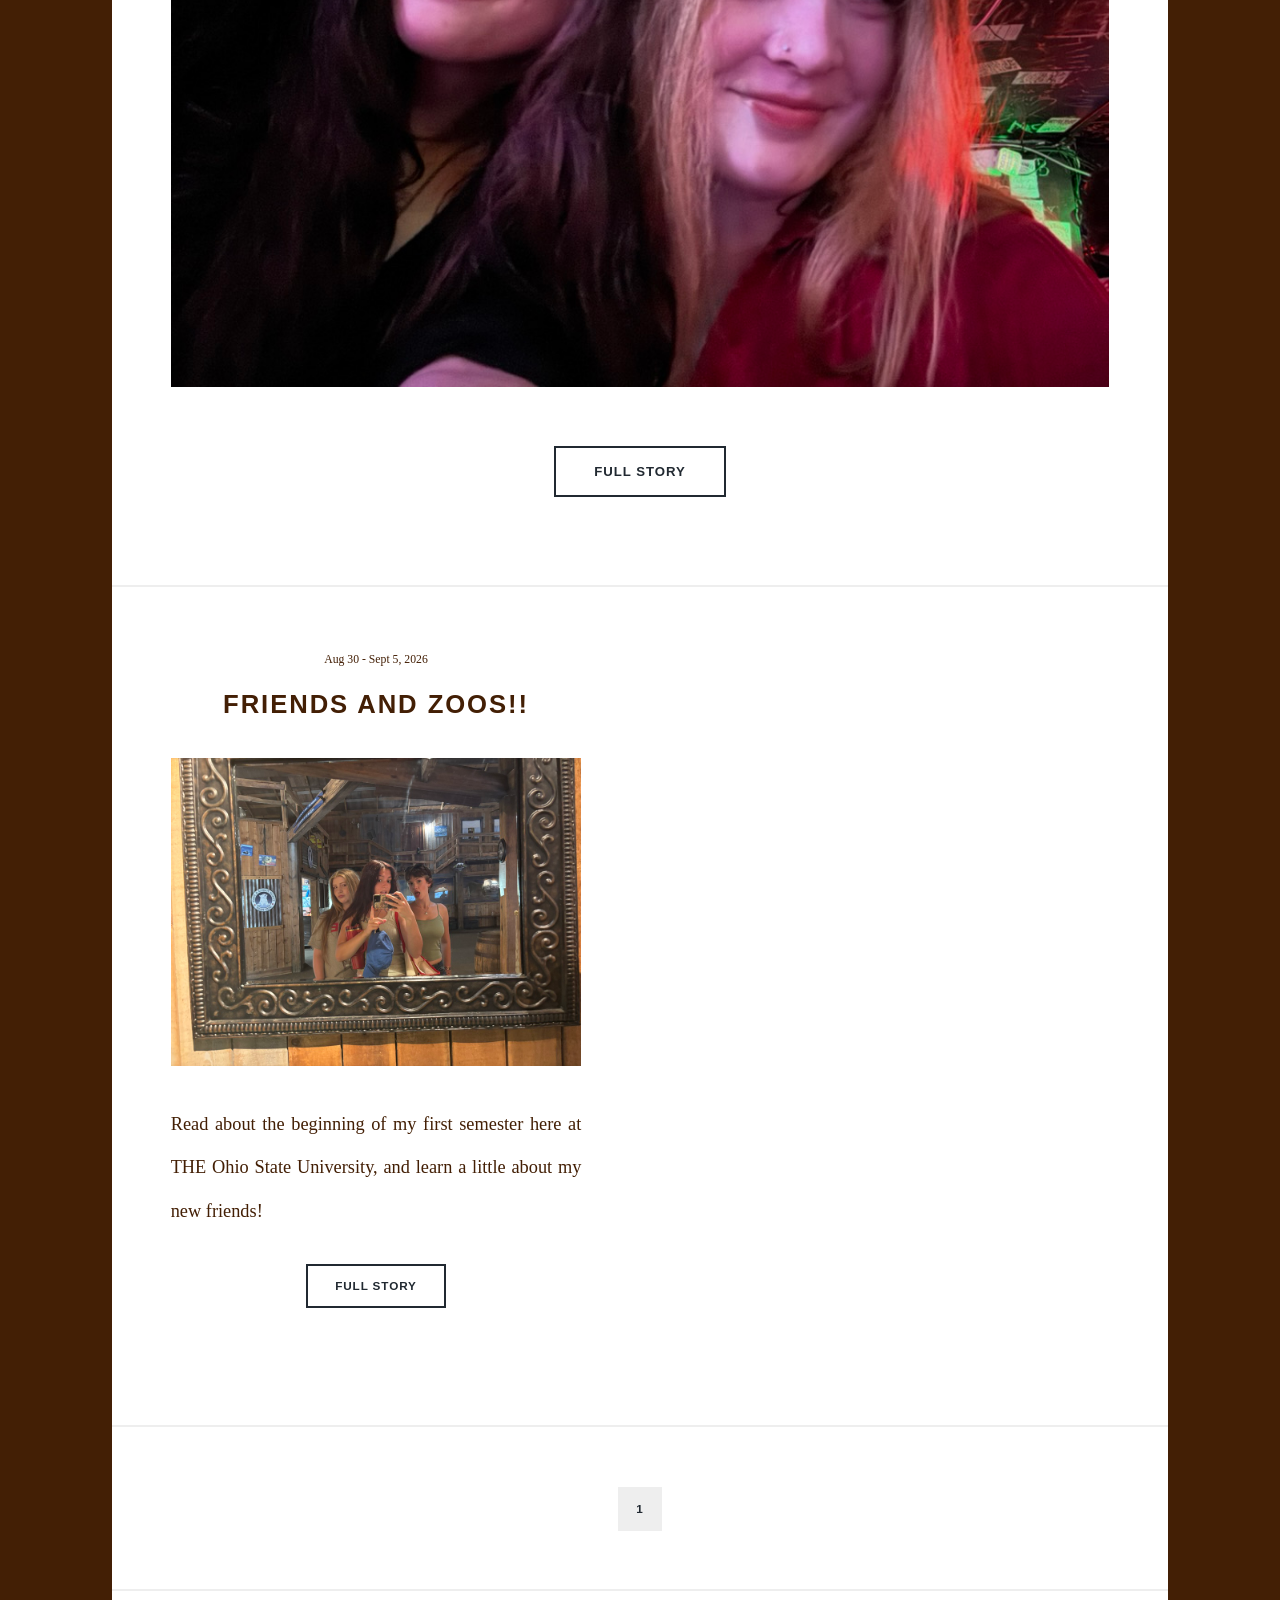
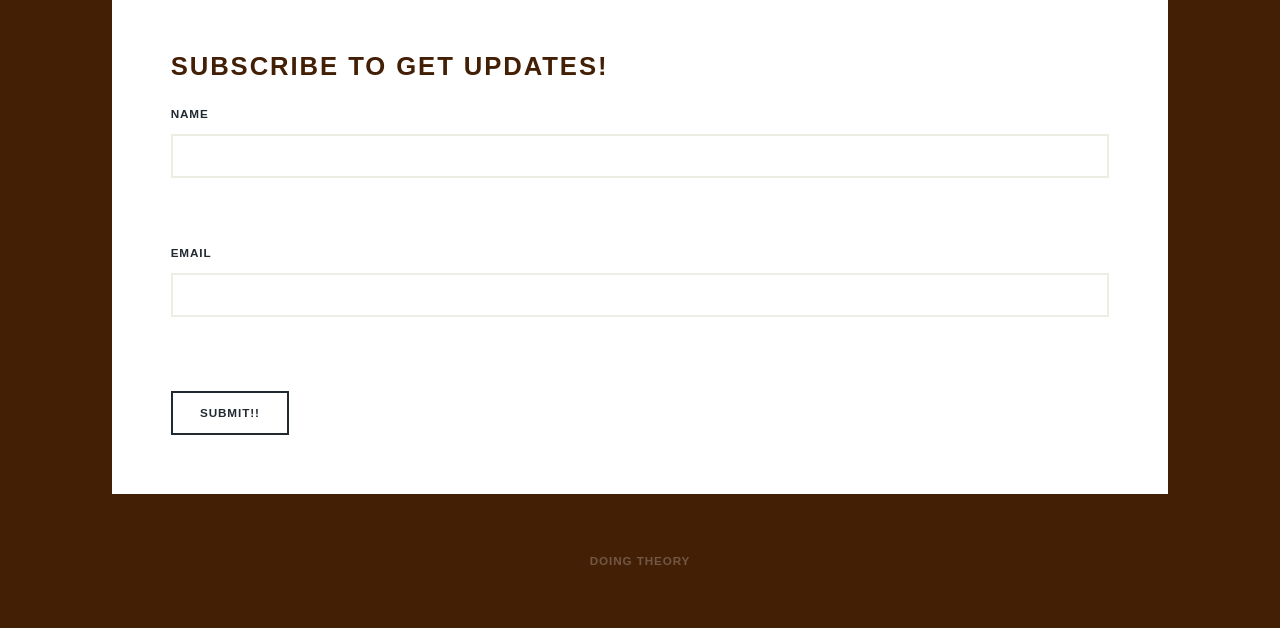
==== commit 68264b2d: "HeaderFix" ====
--- a/index.html
+++ b/index.html
@@ -11,14 +11,13 @@
 	<body class="is-preload">
 
 		<!-- Wrapper -->
-			<div id="wrapper" class="fade-in">
+			<div id="wrapper">
 
 				<!-- Intro -->
 					<div id="intro">
 						<h1>Doing Theory</h1>
 						<p>feminism is an act of taking up space</p>
 						<ul class="actions">
-							<li><a href="#header" class="button icon solid solo fa-arrow-down scrolly">Continue</a></li>
 						</ul>
 					</div>
 
@@ -138,13 +137,13 @@
 					body: JSON.stringify(dataObject)
 				})
 				.then(() => {
-					responseDiv.style.color = "#ff66bf";
+					responseDiv.style.color = "#fd0176";
 					responseDiv.innerText = "Thanks for joining diva!! Have a good day <3 😋";
 					responseDiv.style.display = "block";
 					form.reset();
 				})
 				.catch(error => {
-					responseDiv.style.color = "#ff66bf";
+					responseDiv.style.color = "#fd0176";
 					responseDiv.innerText = "Oopsie daisy!! Something went weird. Please try again baddie.";
 					responseDiv.style.display = "block";
 				})
--- a/assets/css/main.css
+++ b/assets/css/main.css
@@ -294,6 +294,16 @@
 	}
 
 	a {
+		color: #431f05;
+		border-bottom-color: rgba(33, 41, 49, 0.5);
+	}
+
+	p a, li a{
+  	 	 color: #fd0176; 
+  		  border-bottom-color: #fd0176; 
+		}
+	
+	nav a {
 		color: #431f05;
 		border-bottom-color: rgba(33, 41, 49, 0.5);
 	}
@@ -3247,7 +3257,7 @@
 			-webkit-transition-delay: 0.75s;
 			-ms-transition-delay: 0.75s;
 			transition-delay: 0.75s;
-			background: #1e252d;
+			background: #190e07;
 			content: '';
 			display: block;
 			height: 100%;
@@ -3743,7 +3753,7 @@
 		}
 
 /* Main */
-
+	
 	#main {
 		background-color: #ffffff;
 		position: relative;
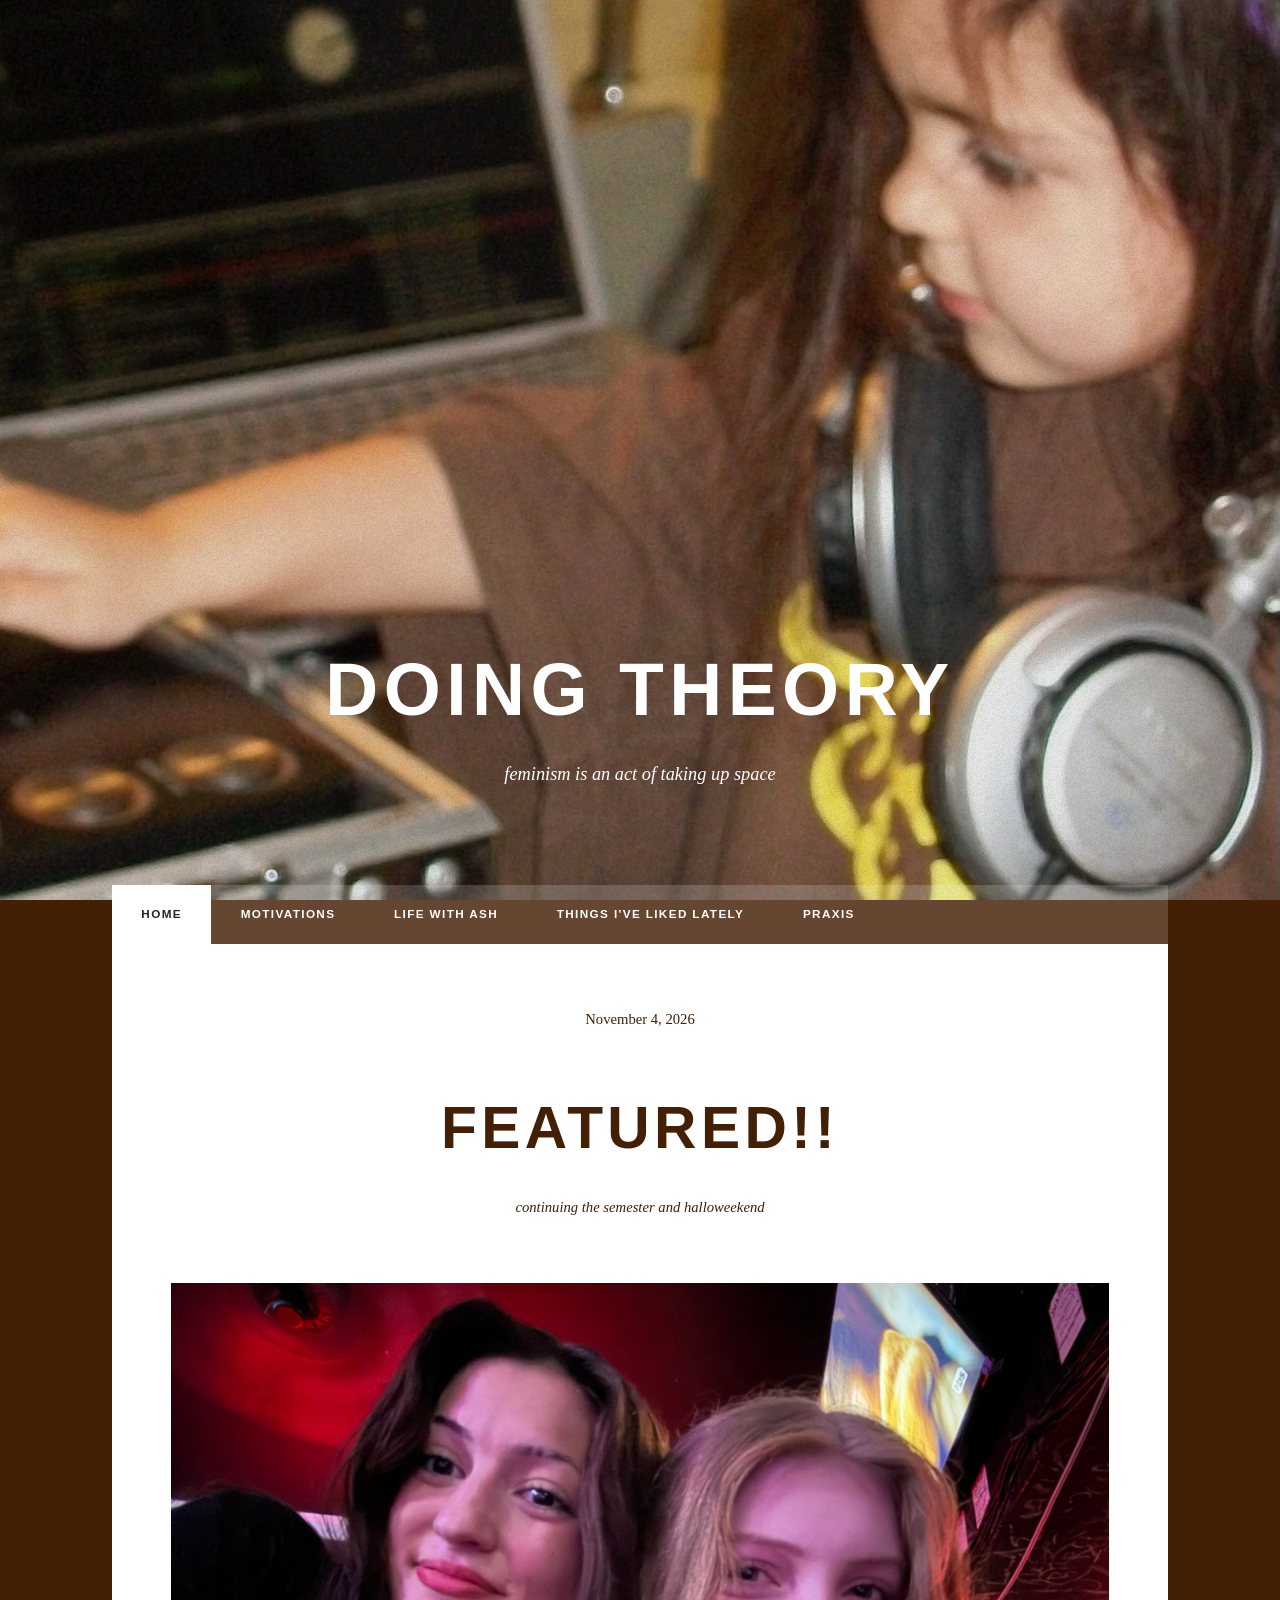
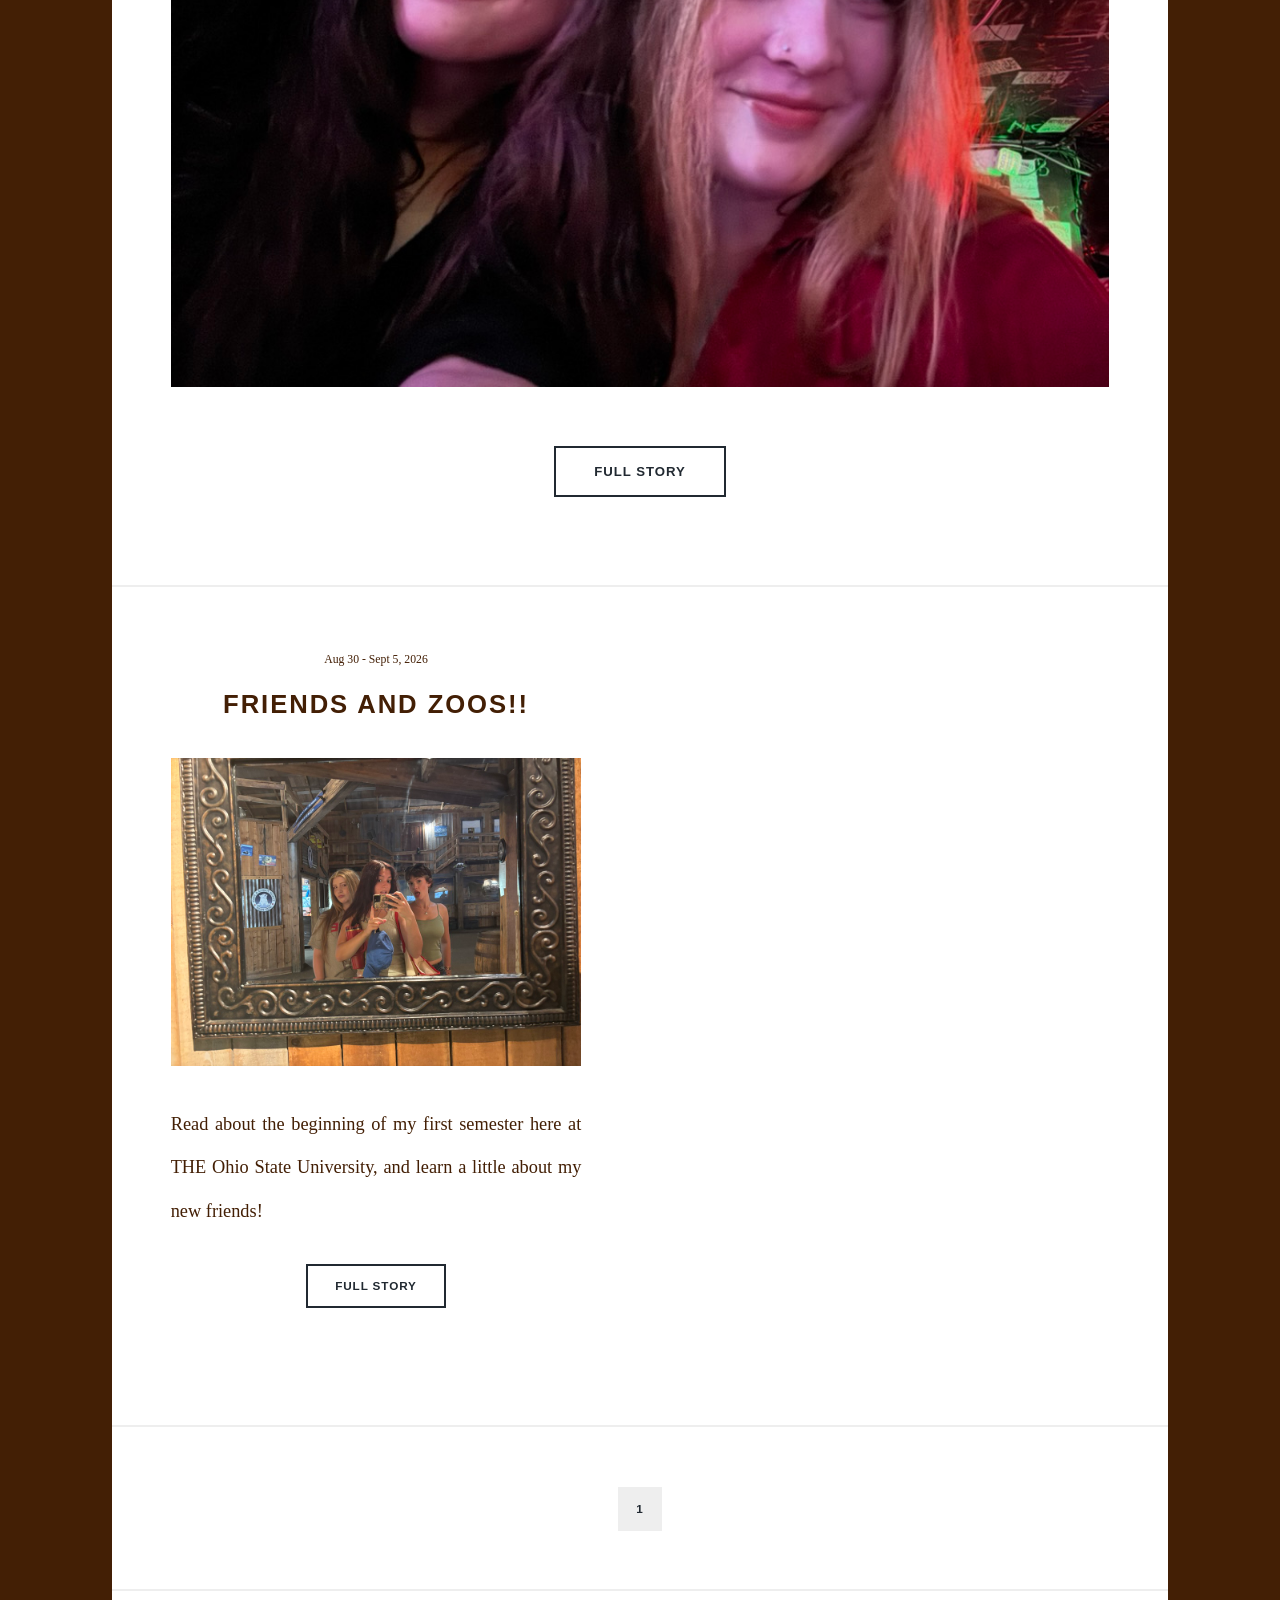
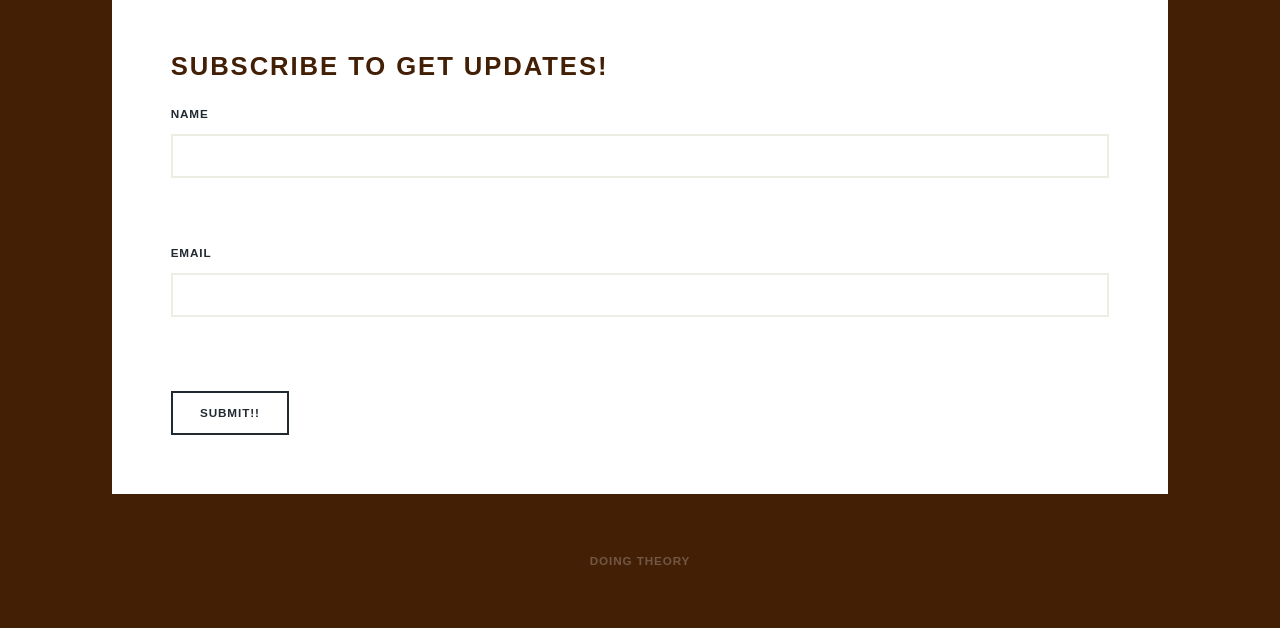
==== commit 314be15e: "BunchOfStuff" ====
--- a/index.html
+++ b/index.html
@@ -32,6 +32,8 @@
 							<li class="active"><a href="index.html">Home</a></li>
 							<li><a href="motivations.html">Motivations</a></li>
 							<li><a href="life-with-ash-nav.html">Life With Ash</a></li>
+							<li><a href="things-lately.html">Things I've Liked Lately</a></li>
+							<li><a href="praxis.html">Praxis</a></li>
 						</ul>
 					</nav>
 
